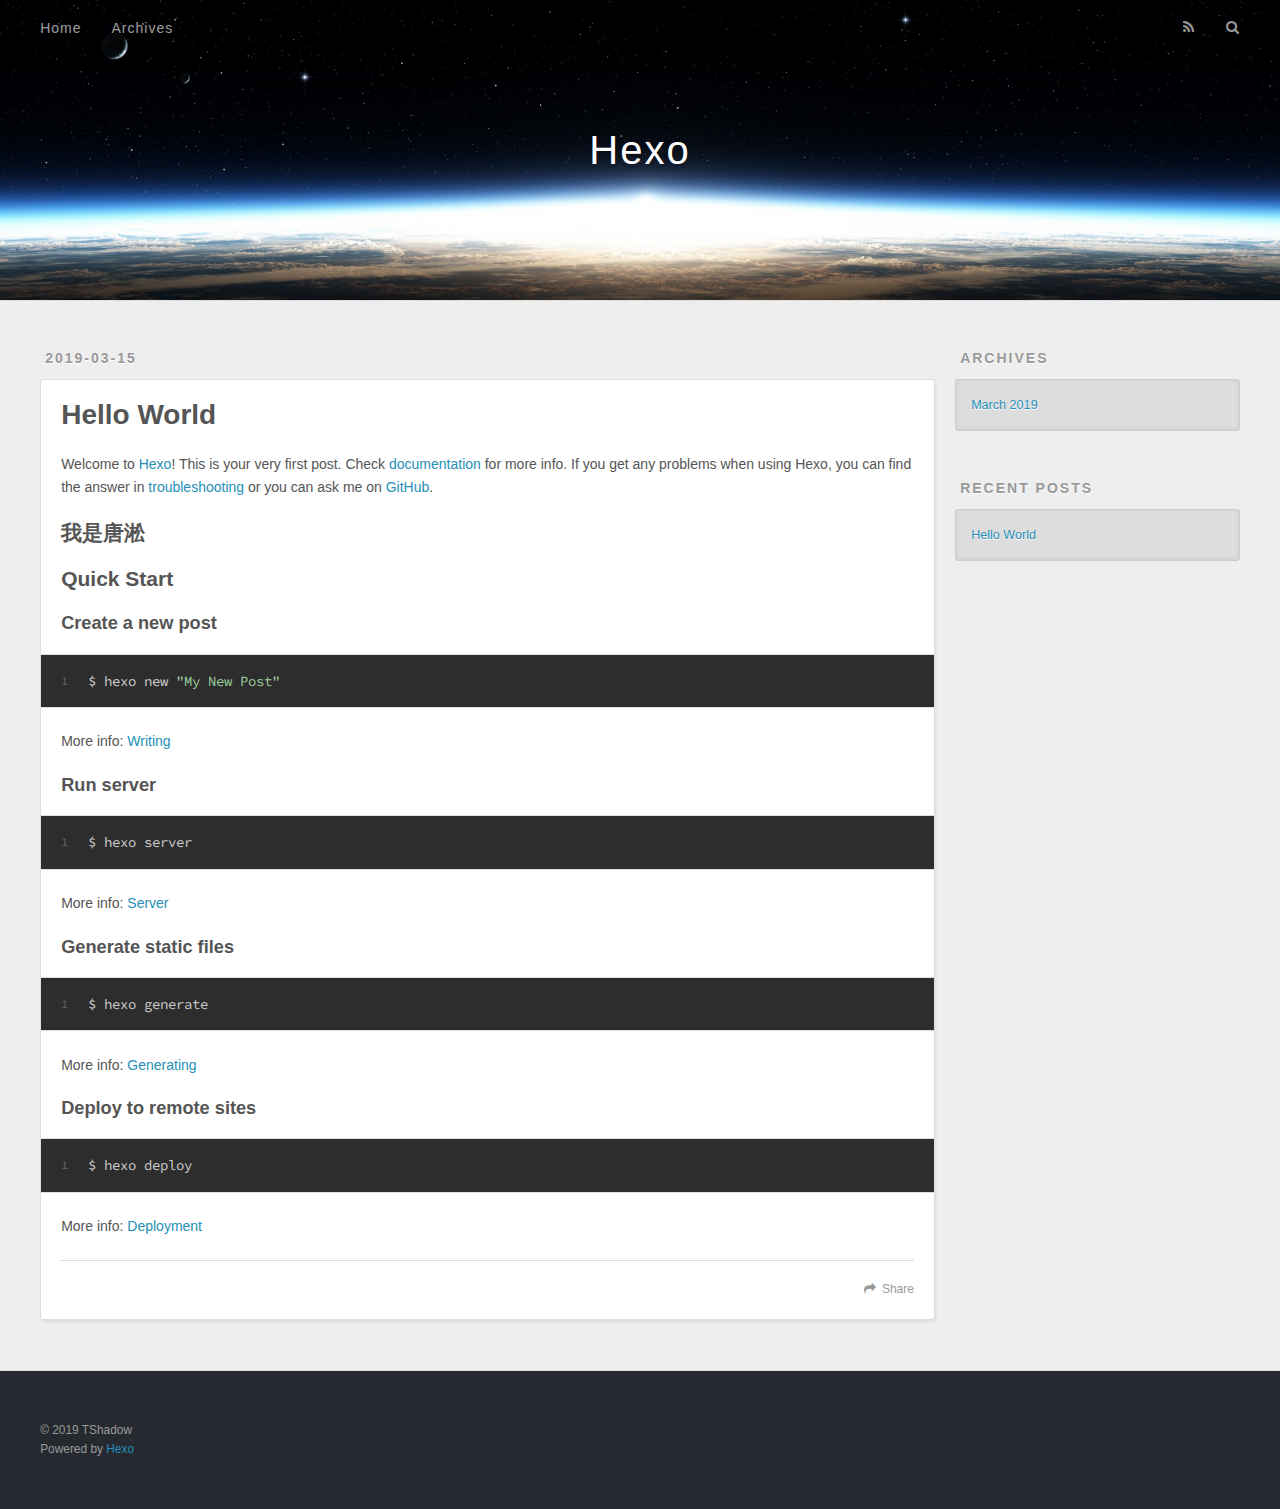
==== index.html @ ffe68342 "Site updated: 2019-03-18 09:12:41" ====
<!DOCTYPE html>
<html>
<head><meta name="generator" content="Hexo 3.8.0">
  <meta charset="utf-8">
  

  
  <title>Hexo</title>
  <meta name="viewport" content="width=device-width, initial-scale=1, maximum-scale=1">
  <meta property="og:type" content="website">
<meta property="og:title" content="Hexo">
<meta property="og:url" content="https://ShadowK666.github.io/index.html">
<meta property="og:site_name" content="Hexo">
<meta property="og:locale" content="default">
<meta name="twitter:card" content="summary">
<meta name="twitter:title" content="Hexo">
  
    <link rel="alternate" href="/atom.xml" title="Hexo" type="application/atom+xml">
  
  
    <link rel="icon" href="/favicon.png">
  
  
    <link href="//fonts.googleapis.com/css?family=Source+Code+Pro" rel="stylesheet" type="text/css">
  
  <link rel="stylesheet" href="/css/style.css">
</head>
</html>
<body>
  <div id="container">
    <div id="wrap">
      <header id="header">
  <div id="banner"></div>
  <div id="header-outer" class="outer">
    <div id="header-title" class="inner">
      <h1 id="logo-wrap">
        <a href="/" id="logo">Hexo</a>
      </h1>
      
    </div>
    <div id="header-inner" class="inner">
      <nav id="main-nav">
        <a id="main-nav-toggle" class="nav-icon"></a>
        
          <a class="main-nav-link" href="/">Home</a>
        
          <a class="main-nav-link" href="/archives">Archives</a>
        
      </nav>
      <nav id="sub-nav">
        
          <a id="nav-rss-link" class="nav-icon" href="/atom.xml" title="RSS Feed"></a>
        
        <a id="nav-search-btn" class="nav-icon" title="Search"></a>
      </nav>
      <div id="search-form-wrap">
        <form action="//google.com/search" method="get" accept-charset="UTF-8" class="search-form"><input type="search" name="q" class="search-form-input" placeholder="Search"><button type="submit" class="search-form-submit">&#xF002;</button><input type="hidden" name="sitesearch" value="https://ShadowK666.github.io"></form>
      </div>
    </div>
  </div>
</header>
      <div class="outer">
        <section id="main">
  
    <article id="post-hello-world" class="article article-type-post" itemscope itemprop="blogPost">
  <div class="article-meta">
    <a href="/2019/03/15/hello-world/" class="article-date">
  <time datetime="2019-03-15T10:58:43.982Z" itemprop="datePublished">2019-03-15</time>
</a>
    
  </div>
  <div class="article-inner">
    
    
      <header class="article-header">
        
  
    <h1 itemprop="name">
      <a class="article-title" href="/2019/03/15/hello-world/">Hello World</a>
    </h1>
  

      </header>
    
    <div class="article-entry" itemprop="articleBody">
      
        <p>Welcome to <a href="https://hexo.io/" target="_blank" rel="noopener">Hexo</a>! This is your very first post. Check <a href="https://hexo.io/docs/" target="_blank" rel="noopener">documentation</a> for more info. If you get any problems when using Hexo, you can find the answer in <a href="https://hexo.io/docs/troubleshooting.html" target="_blank" rel="noopener">troubleshooting</a> or you can ask me on <a href="https://github.com/hexojs/hexo/issues" target="_blank" rel="noopener">GitHub</a>.</p>
<h2 id="我是唐淞"><a href="#我是唐淞" class="headerlink" title="我是唐淞"></a>我是唐淞</h2><h2 id="Quick-Start"><a href="#Quick-Start" class="headerlink" title="Quick Start"></a>Quick Start</h2><h3 id="Create-a-new-post"><a href="#Create-a-new-post" class="headerlink" title="Create a new post"></a>Create a new post</h3><figure class="highlight bash"><table><tr><td class="gutter"><pre><span class="line">1</span><br></pre></td><td class="code"><pre><span class="line">$ hexo new <span class="string">"My New Post"</span></span><br></pre></td></tr></table></figure>
<p>More info: <a href="https://hexo.io/docs/writing.html" target="_blank" rel="noopener">Writing</a></p>
<h3 id="Run-server"><a href="#Run-server" class="headerlink" title="Run server"></a>Run server</h3><figure class="highlight bash"><table><tr><td class="gutter"><pre><span class="line">1</span><br></pre></td><td class="code"><pre><span class="line">$ hexo server</span><br></pre></td></tr></table></figure>
<p>More info: <a href="https://hexo.io/docs/server.html" target="_blank" rel="noopener">Server</a></p>
<h3 id="Generate-static-files"><a href="#Generate-static-files" class="headerlink" title="Generate static files"></a>Generate static files</h3><figure class="highlight bash"><table><tr><td class="gutter"><pre><span class="line">1</span><br></pre></td><td class="code"><pre><span class="line">$ hexo generate</span><br></pre></td></tr></table></figure>
<p>More info: <a href="https://hexo.io/docs/generating.html" target="_blank" rel="noopener">Generating</a></p>
<h3 id="Deploy-to-remote-sites"><a href="#Deploy-to-remote-sites" class="headerlink" title="Deploy to remote sites"></a>Deploy to remote sites</h3><figure class="highlight bash"><table><tr><td class="gutter"><pre><span class="line">1</span><br></pre></td><td class="code"><pre><span class="line">$ hexo deploy</span><br></pre></td></tr></table></figure>
<p>More info: <a href="https://hexo.io/docs/deployment.html" target="_blank" rel="noopener">Deployment</a></p>

      
    </div>
    <footer class="article-footer">
      <a data-url="https://ShadowK666.github.io/2019/03/15/hello-world/" data-id="cjtdnmigd0000bsuism9xru9f" class="article-share-link">Share</a>
      
      
    </footer>
  </div>
  
</article>


  


</section>
        
          <aside id="sidebar">
  
    

  
    

  
    
  
    
  <div class="widget-wrap">
    <h3 class="widget-title">Archives</h3>
    <div class="widget">
      <ul class="archive-list"><li class="archive-list-item"><a class="archive-list-link" href="/archives/2019/03/">March 2019</a></li></ul>
    </div>
  </div>


  
    
  <div class="widget-wrap">
    <h3 class="widget-title">Recent Posts</h3>
    <div class="widget">
      <ul>
        
          <li>
            <a href="/2019/03/15/hello-world/">Hello World</a>
          </li>
        
      </ul>
    </div>
  </div>

  
</aside>
        
      </div>
      <footer id="footer">
  
  <div class="outer">
    <div id="footer-info" class="inner">
      &copy; 2019 TShadow<br>
      Powered by <a href="http://hexo.io/" target="_blank">Hexo</a>
    </div>
  </div>
</footer>
    </div>
    <nav id="mobile-nav">
  
    <a href="/" class="mobile-nav-link">Home</a>
  
    <a href="/archives" class="mobile-nav-link">Archives</a>
  
</nav>
    

<script src="//ajax.googleapis.com/ajax/libs/jquery/2.0.3/jquery.min.js"></script>


  <link rel="stylesheet" href="/fancybox/jquery.fancybox.css">
  <script src="/fancybox/jquery.fancybox.pack.js"></script>


<script src="/js/script.js"></script>



  </div>
</body>
</html>
---- css/style.css ----
body {
  width: 100%;
}
body:before,
body:after {
  content: "";
  display: table;
}
body:after {
  clear: both;
}
html,
body,
div,
span,
applet,
object,
iframe,
h1,
h2,
h3,
h4,
h5,
h6,
p,
blockquote,
pre,
a,
abbr,
acronym,
address,
big,
cite,
code,
del,
dfn,
em,
img,
ins,
kbd,
q,
s,
samp,
small,
strike,
strong,
sub,
sup,
tt,
var,
dl,
dt,
dd,
ol,
ul,
li,
fieldset,
form,
label,
legend,
table,
caption,
tbody,
tfoot,
thead,
tr,
th,
td {
  margin: 0;
  padding: 0;
  border: 0;
  outline: 0;
  font-weight: inherit;
  font-style: inherit;
  font-family: inherit;
  font-size: 100%;
  vertical-align: baseline;
}
body {
  line-height: 1;
  color: #000;
  background: #fff;
}
ol,
ul {
  list-style: none;
}
table {
  border-collapse: separate;
  border-spacing: 0;
  vertical-align: middle;
}
caption,
th,
td {
  text-align: left;
  font-weight: normal;
  vertical-align: middle;
}
a img {
  border: none;
}
input,
button {
  margin: 0;
  padding: 0;
}
input::-moz-focus-inner,
button::-moz-focus-inner {
  border: 0;
  padding: 0;
}
@font-face {
  font-family: FontAwesome;
  font-style: normal;
  font-weight: normal;
  src: url("fonts/fontawesome-webfont.eot?v=#4.0.3");
  src: url("fonts/fontawesome-webfont.eot?#iefix&v=#4.0.3") format("embedded-opentype"), url("fonts/fontawesome-webfont.woff?v=#4.0.3") format("woff"), url("fonts/fontawesome-webfont.ttf?v=#4.0.3") format("truetype"), url("fonts/fontawesome-webfont.svg#fontawesomeregular?v=#4.0.3") format("svg");
}
html,
body,
#container {
  height: 100%;
}
body {
  background: #eee;
  font: 14px -apple-system, BlinkMacSystemFont, "Segoe UI", "Roboto", "Oxygen", "Ubuntu", "Cantarell", "Fira Sans", "Droid Sans", "Helvetica Neue", sans-serif;
  -webkit-text-size-adjust: 100%;
}
.outer {
  max-width: 1220px;
  margin: 0 auto;
  padding: 0 20px;
}
.outer:before,
.outer:after {
  content: "";
  display: table;
}
.outer:after {
  clear: both;
}
.inner {
  display: inline;
  float: left;
  width: 98.33333333333333%;
  margin: 0 0.833333333333333%;
}
.left,
.alignleft {
  float: left;
}
.right,
.alignright {
  float: right;
}
.clear {
  clear: both;
}
#container {
  position: relative;
}
.mobile-nav-on {
  overflow: hidden;
}
#wrap {
  height: 100%;
  width: 100%;
  position: absolute;
  top: 0;
  left: 0;
  -webkit-transition: 0.2s ease-out;
  -moz-transition: 0.2s ease-out;
  -ms-transition: 0.2s ease-out;
  transition: 0.2s ease-out;
  z-index: 1;
  background: #eee;
}
.mobile-nav-on #wrap {
  left: 280px;
}
@media screen and (min-width: 768px) {
  #main {
    display: inline;
    float: left;
    width: 73.33333333333333%;
    margin: 0 0.833333333333333%;
  }
}
.article-date,
.article-category-link,
.archive-year,
.widget-title {
  text-decoration: none;
  text-transform: uppercase;
  letter-spacing: 2px;
  color: #999;
  margin-bottom: 1em;
  margin-left: 5px;
  line-height: 1em;
  text-shadow: 0 1px #fff;
  font-weight: bold;
}
.article-inner,
.archive-article-inner {
  background: #fff;
  -webkit-box-shadow: 1px 2px 3px #ddd;
  box-shadow: 1px 2px 3px #ddd;
  border: 1px solid #ddd;
  border-radius: 3px;
}
.article-entry h1,
.widget h1 {
  font-size: 2em;
}
.article-entry h2,
.widget h2 {
  font-size: 1.5em;
}
.article-entry h3,
.widget h3 {
  font-size: 1.3em;
}
.article-entry h4,
.widget h4 {
  font-size: 1.2em;
}
.article-entry h5,
.widget h5 {
  font-size: 1em;
}
.article-entry h6,
.widget h6 {
  font-size: 1em;
  color: #999;
}
.article-entry hr,
.widget hr {
  border: 1px dashed #ddd;
}
.article-entry strong,
.widget strong {
  font-weight: bold;
}
.article-entry em,
.widget em,
.article-entry cite,
.widget cite {
  font-style: italic;
}
.article-entry sup,
.widget sup,
.article-entry sub,
.widget sub {
  font-size: 0.75em;
  line-height: 0;
  position: relative;
  vertical-align: baseline;
}
.article-entry sup,
.widget sup {
  top: -0.5em;
}
.article-entry sub,
.widget sub {
  bottom: -0.2em;
}
.article-entry small,
.widget small {
  font-size: 0.85em;
}
.article-entry acronym,
.widget acronym,
.article-entry abbr,
.widget abbr {
  border-bottom: 1px dotted;
}
.article-entry ul,
.widget ul,
.article-entry ol,
.widget ol,
.article-entry dl,
.widget dl {
  margin: 0 20px;
  line-height: 1.6em;
}
.article-entry ul ul,
.widget ul ul,
.article-entry ol ul,
.widget ol ul,
.article-entry ul ol,
.widget ul ol,
.article-entry ol ol,
.widget ol ol {
  margin-top: 0;
  margin-bottom: 0;
}
.article-entry ul,
.widget ul {
  list-style: disc;
}
.article-entry ol,
.widget ol {
  list-style: decimal;
}
.article-entry dt,
.widget dt {
  font-weight: bold;
}
#header {
  height: 300px;
  position: relative;
  border-bottom: 1px solid #ddd;
}
#header:before,
#header:after {
  content: "";
  position: absolute;
  left: 0;
  right: 0;
  height: 40px;
}
#header:before {
  top: 0;
  background: -webkit-linear-gradient(rgba(0,0,0,0.2), transparent);
  background: -moz-linear-gradient(rgba(0,0,0,0.2), transparent);
  background: -ms-linear-gradient(rgba(0,0,0,0.2), transparent);
  background: linear-gradient(rgba(0,0,0,0.2), transparent);
}
#header:after {
  bottom: 0;
  background: -webkit-linear-gradient(transparent, rgba(0,0,0,0.2));
  background: -moz-linear-gradient(transparent, rgba(0,0,0,0.2));
  background: -ms-linear-gradient(transparent, rgba(0,0,0,0.2));
  background: linear-gradient(transparent, rgba(0,0,0,0.2));
}
#header-outer {
  height: 100%;
  position: relative;
}
#header-inner {
  position: relative;
  overflow: hidden;
}
#banner {
  position: absolute;
  top: 0;
  left: 0;
  width: 100%;
  height: 100%;
  background: url("images/banner.jpg") center #000;
  -webkit-background-size: cover;
  -moz-background-size: cover;
  background-size: cover;
  z-index: -1;
}
#header-title {
  text-align: center;
  height: 40px;
  position: absolute;
  top: 50%;
  left: 0;
  margin-top: -20px;
}
#logo,
#subtitle {
  text-decoration: none;
  color: #fff;
  font-weight: 300;
  text-shadow: 0 1px 4px rgba(0,0,0,0.3);
}
#logo {
  font-size: 40px;
  line-height: 40px;
  letter-spacing: 2px;
}
#subtitle {
  font-size: 16px;
  line-height: 16px;
  letter-spacing: 1px;
}
#subtitle-wrap {
  margin-top: 16px;
}
#main-nav {
  float: left;
  margin-left: -15px;
}
.nav-icon,
.main-nav-link {
  float: left;
  color: #fff;
  opacity: 0.6;
  text-decoration: none;
  text-shadow: 0 1px rgba(0,0,0,0.2);
  -webkit-transition: opacity 0.2s;
  -moz-transition: opacity 0.2s;
  -ms-transition: opacity 0.2s;
  transition: opacity 0.2s;
  display: block;
  padding: 20px 15px;
}
.nav-icon:hover,
.main-nav-link:hover {
  opacity: 1;
}
.nav-icon {
  font-family: FontAwesome;
  text-align: center;
  font-size: 14px;
  width: 14px;
  height: 14px;
  padding: 20px 15px;
  position: relative;
  cursor: pointer;
}
.main-nav-link {
  font-weight: 300;
  letter-spacing: 1px;
}
@media screen and (max-width: 479px) {
  .main-nav-link {
    display: none;
  }
}
#main-nav-toggle {
  display: none;
}
#main-nav-toggle:before {
  content: "\f0c9";
}
@media screen and (max-width: 479px) {
  #main-nav-toggle {
    display: block;
  }
}
#sub-nav {
  float: right;
  margin-right: -15px;
}
#nav-rss-link:before {
  content: "\f09e";
}
#nav-search-btn:before {
  content: "\f002";
}
#search-form-wrap {
  position: absolute;
  top: 15px;
  width: 150px;
  height: 30px;
  right: -150px;
  opacity: 0;
  -webkit-transition: 0.2s ease-out;
  -moz-transition: 0.2s ease-out;
  -ms-transition: 0.2s ease-out;
  transition: 0.2s ease-out;
}
#search-form-wrap.on {
  opacity: 1;
  right: 0;
}
@media screen and (max-width: 479px) {
  #search-form-wrap {
    width: 100%;
    right: -100%;
  }
}
.search-form {
  position: absolute;
  top: 0;
  left: 0;
  right: 0;
  background: #fff;
  padding: 5px 15px;
  border-radius: 15px;
  -webkit-box-shadow: 0 0 10px rgba(0,0,0,0.3);
  box-shadow: 0 0 10px rgba(0,0,0,0.3);
}
.search-form-input {
  border: none;
  background: none;
  color: #555;
  width: 100%;
  font: 13px -apple-system, BlinkMacSystemFont, "Segoe UI", "Roboto", "Oxygen", "Ubuntu", "Cantarell", "Fira Sans", "Droid Sans", "Helvetica Neue", sans-serif;
  outline: none;
}
.search-form-input::-webkit-search-results-decoration,
.search-form-input::-webkit-search-cancel-button {
  -webkit-appearance: none;
}
.search-form-submit {
  position: absolute;
  top: 50%;
  right: 10px;
  margin-top: -7px;
  font: 13px FontAwesome;
  border: none;
  background: none;
  color: #bbb;
  cursor: pointer;
}
.search-form-submit:hover,
.search-form-submit:focus {
  color: #777;
}
.article {
  margin: 50px 0;
}
.article-inner {
  overflow: hidden;
}
.article-meta:before,
.article-meta:after {
  content: "";
  display: table;
}
.article-meta:after {
  clear: both;
}
.article-date {
  float: left;
}
.article-category {
  float: left;
  line-height: 1em;
  color: #ccc;
  text-shadow: 0 1px #fff;
  margin-left: 8px;
}
.article-category:before {
  content: "\2022";
}
.article-category-link {
  margin: 0 12px 1em;
}
.article-header {
  padding: 20px 20px 0;
}
.article-title {
  text-decoration: none;
  font-size: 2em;
  font-weight: bold;
  color: #555;
  line-height: 1.1em;
  -webkit-transition: color 0.2s;
  -moz-transition: color 0.2s;
  -ms-transition: color 0.2s;
  transition: color 0.2s;
}
a.article-title:hover {
  color: #258fb8;
}
.article-entry {
  color: #555;
  padding: 0 20px;
}
.article-entry:before,
.article-entry:after {
  content: "";
  display: table;
}
.article-entry:after {
  clear: both;
}
.article-entry p,
.article-entry table {
  line-height: 1.6em;
  margin: 1.6em 0;
}
.article-entry h1,
.article-entry h2,
.article-entry h3,
.article-entry h4,
.article-entry h5,
.article-entry h6 {
  font-weight: bold;
}
.article-entry h1,
.article-entry h2,
.article-entry h3,
.article-entry h4,
.article-entry h5,
.article-entry h6 {
  line-height: 1.1em;
  margin: 1.1em 0;
}
.article-entry a {
  color: #258fb8;
  text-decoration: none;
}
.article-entry a:hover {
  text-decoration: underline;
}
.article-entry ul,
.article-entry ol,
.article-entry dl {
  margin-top: 1.6em;
  margin-bottom: 1.6em;
}
.article-entry img,
.article-entry video {
  max-width: 100%;
  height: auto;
  display: block;
  margin: auto;
}
.article-entry iframe {
  border: none;
}
.article-entry table {
  width: 100%;
  border-collapse: collapse;
  border-spacing: 0;
}
.article-entry th {
  font-weight: bold;
  border-bottom: 3px solid #ddd;
  padding-bottom: 0.5em;
}
.article-entry td {
  border-bottom: 1px solid #ddd;
  padding: 10px 0;
}
.article-entry blockquote {
  font-family: Georgia, "Times New Roman", serif;
  font-size: 1.4em;
  margin: 1.6em 20px;
  text-align: center;
}
.article-entry blockquote footer {
  font-size: 14px;
  margin: 1.6em 0;
  font-family: -apple-system, BlinkMacSystemFont, "Segoe UI", "Roboto", "Oxygen", "Ubuntu", "Cantarell", "Fira Sans", "Droid Sans", "Helvetica Neue", sans-serif;
}
.article-entry blockquote footer cite:before {
  content: "—";
  padding: 0 0.5em;
}
.article-entry .pullquote {
  text-align: left;
  width: 45%;
  margin: 0;
}
.article-entry .pullquote.left {
  margin-left: 0.5em;
  margin-right: 1em;
}
.article-entry .pullquote.right {
  margin-right: 0.5em;
  margin-left: 1em;
}
.article-entry .caption {
  color: #999;
  display: block;
  font-size: 0.9em;
  margin-top: 0.5em;
  position: relative;
  text-align: center;
}
.article-entry .video-container {
  position: relative;
  padding-top: 56.25%;
  height: 0;
  overflow: hidden;
}
.article-entry .video-container iframe,
.article-entry .video-container object,
.article-entry .video-container embed {
  position: absolute;
  top: 0;
  left: 0;
  width: 100%;
  height: 100%;
  margin-top: 0;
}
.article-more-link a {
  display: inline-block;
  line-height: 1em;
  padding: 6px 15px;
  border-radius: 15px;
  background: #eee;
  color: #999;
  text-shadow: 0 1px #fff;
  text-decoration: none;
}
.article-more-link a:hover {
  background: #258fb8;
  color: #fff;
  text-decoration: none;
  text-shadow: 0 1px #1e7293;
}
.article-footer {
  font-size: 0.85em;
  line-height: 1.6em;
  border-top: 1px solid #ddd;
  padding-top: 1.6em;
  margin: 0 20px 20px;
}
.article-footer:before,
.article-footer:after {
  content: "";
  display: table;
}
.article-footer:after {
  clear: both;
}
.article-footer a {
  color: #999;
  text-decoration: none;
}
.article-footer a:hover {
  color: #555;
}
.article-tag-list-item {
  float: left;
  margin-right: 10px;
}
.article-tag-list-link:before {
  content: "#";
}
.article-comment-link {
  float: right;
}
.article-comment-link:before {
  content: "\f075";
  font-family: FontAwesome;
  padding-right: 8px;
}
.article-share-link {
  cursor: pointer;
  float: right;
  margin-left: 20px;
}
.article-share-link:before {
  content: "\f064";
  font-family: FontAwesome;
  padding-right: 6px;
}
#article-nav {
  position: relative;
}
#article-nav:before,
#article-nav:after {
  content: "";
  display: table;
}
#article-nav:after {
  clear: both;
}
@media screen and (min-width: 768px) {
  #article-nav {
    margin: 50px 0;
  }
  #article-nav:before {
    width: 8px;
    height: 8px;
    position: absolute;
    top: 50%;
    left: 50%;
    margin-top: -4px;
    margin-left: -4px;
    content: "";
    border-radius: 50%;
    background: #ddd;
    -webkit-box-shadow: 0 1px 2px #fff;
    box-shadow: 0 1px 2px #fff;
  }
}
.article-nav-link-wrap {
  text-decoration: none;
  text-shadow: 0 1px #fff;
  color: #999;
  -webkit-box-sizing: border-box;
  -moz-box-sizing: border-box;
  box-sizing: border-box;
  margin-top: 50px;
  text-align: center;
  display: block;
}
.article-nav-link-wrap:hover {
  color: #555;
}
@media screen and (min-width: 768px) {
  .article-nav-link-wrap {
    width: 50%;
    margin-top: 0;
  }
}
@media screen and (min-width: 768px) {
  #article-nav-newer {
    float: left;
    text-align: right;
    padding-right: 20px;
  }
}
@media screen and (min-width: 768px) {
  #article-nav-older {
    float: right;
    text-align: left;
    padding-left: 20px;
  }
}
.article-nav-caption {
  text-transform: uppercase;
  letter-spacing: 2px;
  color: #ddd;
  line-height: 1em;
  font-weight: bold;
}
#article-nav-newer .article-nav-caption {
  margin-right: -2px;
}
.article-nav-title {
  font-size: 0.85em;
  line-height: 1.6em;
  margin-top: 0.5em;
}
.article-share-box {
  position: absolute;
  display: none;
  background: #fff;
  -webkit-box-shadow: 1px 2px 10px rgba(0,0,0,0.2);
  box-shadow: 1px 2px 10px rgba(0,0,0,0.2);
  border-radius: 3px;
  margin-left: -145px;
  overflow: hidden;
  z-index: 1;
}
.article-share-box.on {
  display: block;
}
.article-share-input {
  width: 100%;
  background: none;
  -webkit-box-sizing: border-box;
  -moz-box-sizing: border-box;
  box-sizing: border-box;
  font: 14px -apple-system, BlinkMacSystemFont, "Segoe UI", "Roboto", "Oxygen", "Ubuntu", "Cantarell", "Fira Sans", "Droid Sans", "Helvetica Neue", sans-serif;
  padding: 0 15px;
  color: #555;
  outline: none;
  border: 1px solid #ddd;
  border-radius: 3px 3px 0 0;
  height: 36px;
  line-height: 36px;
}
.article-share-links {
  background: #eee;
}
.article-share-links:before,
.article-share-links:after {
  content: "";
  display: table;
}
.article-share-links:after {
  clear: both;
}
.article-share-twitter,
.article-share-facebook,
.article-share-pinterest,
.article-share-google {
  width: 50px;
  height: 36px;
  display: block;
  float: left;
  position: relative;
  color: #999;
  text-shadow: 0 1px #fff;
}
.article-share-twitter:before,
.article-share-facebook:before,
.article-share-pinterest:before,
.article-share-google:before {
  font-size: 20px;
  font-family: FontAwesome;
  width: 20px;
  height: 20px;
  position: absolute;
  top: 50%;
  left: 50%;
  margin-top: -10px;
  margin-left: -10px;
  text-align: center;
}
.article-share-twitter:hover,
.article-share-facebook:hover,
.article-share-pinterest:hover,
.article-share-google:hover {
  color: #fff;
}
.article-share-twitter:before {
  content: "\f099";
}
.article-share-twitter:hover {
  background: #00aced;
  text-shadow: 0 1px #008abe;
}
.article-share-facebook:before {
  content: "\f09a";
}
.article-share-facebook:hover {
  background: #3b5998;
  text-shadow: 0 1px #2f477a;
}
.article-share-pinterest:before {
  content: "\f0d2";
}
.article-share-pinterest:hover {
  background: #cb2027;
  text-shadow: 0 1px #a21a1f;
}
.article-share-google:before {
  content: "\f0d5";
}
.article-share-google:hover {
  background: #dd4b39;
  text-shadow: 0 1px #be3221;
}
.article-gallery {
  background: #000;
  position: relative;
}
.article-gallery-photos {
  position: relative;
  overflow: hidden;
}
.article-gallery-img {
  display: none;
  max-width: 100%;
}
.article-gallery-img:first-child {
  display: block;
}
.article-gallery-img.loaded {
  position: absolute;
  display: block;
}
.article-gallery-img img {
  display: block;
  max-width: 100%;
  margin: 0 auto;
}
#comments {
  background: #fff;
  -webkit-box-shadow: 1px 2px 3px #ddd;
  box-shadow: 1px 2px 3px #ddd;
  padding: 20px;
  border: 1px solid #ddd;
  border-radius: 3px;
  margin: 50px 0;
}
#comments a {
  color: #258fb8;
}
.archives-wrap {
  margin: 50px 0;
}
.archives:before,
.archives:after {
  content: "";
  display: table;
}
.archives:after {
  clear: both;
}
.archive-year-wrap {
  margin-bottom: 1em;
}
.archives {
  -webkit-column-gap: 10px;
  -moz-column-gap: 10px;
  column-gap: 10px;
}
@media screen and (min-width: 480px) and (max-width: 767px) {
  .archives {
    -webkit-column-count: 2;
    -moz-column-count: 2;
    column-count: 2;
  }
}
@media screen and (min-width: 768px) {
  .archives {
    -webkit-column-count: 3;
    -moz-column-count: 3;
    column-count: 3;
  }
}
.archive-article {
  -webkit-column-break-inside: avoid;
  page-break-inside: avoid;
  overflow: hidden;
  break-inside: avoid-column;
}
.archive-article-inner {
  padding: 10px;
  margin-bottom: 15px;
}
.archive-article-title {
  text-decoration: none;
  font-weight: bold;
  color: #555;
  -webkit-transition: color 0.2s;
  -moz-transition: color 0.2s;
  -ms-transition: color 0.2s;
  transition: color 0.2s;
  line-height: 1.6em;
}
.archive-article-title:hover {
  color: #258fb8;
}
.archive-article-footer {
  margin-top: 1em;
}
.archive-article-date {
  color: #999;
  text-decoration: none;
  font-size: 0.85em;
  line-height: 1em;
  margin-bottom: 0.5em;
  display: block;
}
#page-nav {
  margin: 50px auto;
  background: #fff;
  -webkit-box-shadow: 1px 2px 3px #ddd;
  box-shadow: 1px 2px 3px #ddd;
  border: 1px solid #ddd;
  border-radius: 3px;
  text-align: center;
  color: #999;
  overflow: hidden;
}
#page-nav:before,
#page-nav:after {
  content: "";
  display: table;
}
#page-nav:after {
  clear: both;
}
#page-nav a,
#page-nav span {
  padding: 10px 20px;
  line-height: 1;
  height: 2ex;
}
#page-nav a {
  color: #999;
  text-decoration: none;
}
#page-nav a:hover {
  background: #999;
  color: #fff;
}
#page-nav .prev {
  float: left;
}
#page-nav .next {
  float: right;
}
#page-nav .page-number {
  display: inline-block;
}
@media screen and (max-width: 479px) {
  #page-nav .page-number {
    display: none;
  }
}
#page-nav .current {
  color: #555;
  font-weight: bold;
}
#page-nav .space {
  color: #ddd;
}
#footer {
  background: #262a30;
  padding: 50px 0;
  border-top: 1px solid #ddd;
  color: #999;
}
#footer a {
  color: #258fb8;
  text-decoration: none;
}
#footer a:hover {
  text-decoration: underline;
}
#footer-info {
  line-height: 1.6em;
  font-size: 0.85em;
}
.article-entry pre,
.article-entry .highlight {
  background: #2d2d2d;
  margin: 0 -20px;
  padding: 15px 20px;
  border-style: solid;
  border-color: #ddd;
  border-width: 1px 0;
  overflow: auto;
  color: #ccc;
  line-height: 22.400000000000002px;
}
.article-entry .highlight .gutter pre,
.article-entry .gist .gist-file .gist-data .line-numbers {
  color: #666;
  font-size: 0.85em;
}
.article-entry pre,
.article-entry code {
  font-family: "Source Code Pro", Consolas, Monaco, Menlo, Consolas, monospace;
}
.article-entry code {
  background: #eee;
  text-shadow: 0 1px #fff;
  padding: 0 0.3em;
}
.article-entry pre code {
  background: none;
  text-shadow: none;
  padding: 0;
}
.article-entry .highlight pre {
  border: none;
  margin: 0;
  padding: 0;
}
.article-entry .highlight table {
  margin: 0;
  width: auto;
}
.article-entry .highlight td {
  border: none;
  padding: 0;
}
.article-entry .highlight figcaption {
  font-size: 0.85em;
  color: #999;
  line-height: 1em;
  margin-bottom: 1em;
}
.article-entry .highlight figcaption:before,
.article-entry .highlight figcaption:after {
  content: "";
  display: table;
}
.article-entry .highlight figcaption:after {
  clear: both;
}
.article-entry .highlight figcaption a {
  float: right;
}
.article-entry .highlight .gutter pre {
  text-align: right;
  padding-right: 20px;
}
.article-entry .highlight .line {
  height: 22.400000000000002px;
}
.article-entry .highlight .line.marked {
  background: #515151;
}
.article-entry .gist {
  margin: 0 -20px;
  border-style: solid;
  border-color: #ddd;
  border-width: 1px 0;
  background: #2d2d2d;
  padding: 15px 20px 15px 0;
}
.article-entry .gist .gist-file {
  border: none;
  font-family: "Source Code Pro", Consolas, Monaco, Menlo, Consolas, monospace;
  margin: 0;
}
.article-entry .gist .gist-file .gist-data {
  background: none;
  border: none;
}
.article-entry .gist .gist-file .gist-data .line-numbers {
  background: none;
  border: none;
  padding: 0 20px 0 0;
}
.article-entry .gist .gist-file .gist-data .line-data {
  padding: 0 !important;
}
.article-entry .gist .gist-file .highlight {
  margin: 0;
  padding: 0;
  border: none;
}
.article-entry .gist .gist-file .gist-meta {
  background: #2d2d2d;
  color: #999;
  font: 0.85em -apple-system, BlinkMacSystemFont, "Segoe UI", "Roboto", "Oxygen", "Ubuntu", "Cantarell", "Fira Sans", "Droid Sans", "Helvetica Neue", sans-serif;
  text-shadow: 0 0;
  padding: 0;
  margin-top: 1em;
  margin-left: 20px;
}
.article-entry .gist .gist-file .gist-meta a {
  color: #258fb8;
  font-weight: normal;
}
.article-entry .gist .gist-file .gist-meta a:hover {
  text-decoration: underline;
}
pre .comment,
pre .title {
  color: #999;
}
pre .variable,
pre .attribute,
pre .tag,
pre .regexp,
pre .ruby .constant,
pre .xml .tag .title,
pre .xml .pi,
pre .xml .doctype,
pre .html .doctype,
pre .css .id,
pre .css .class,
pre .css .pseudo {
  color: #f2777a;
}
pre .number,
pre .preprocessor,
pre .built_in,
pre .literal,
pre .params,
pre .constant {
  color: #f99157;
}
pre .class,
pre .ruby .class .title,
pre .css .rules .attribute {
  color: #9c9;
}
pre .string,
pre .value,
pre .inheritance,
pre .header,
pre .ruby .symbol,
pre .xml .cdata {
  color: #9c9;
}
pre .css .hexcolor {
  color: #6cc;
}
pre .function,
pre .python .decorator,
pre .python .title,
pre .ruby .function .title,
pre .ruby .title .keyword,
pre .perl .sub,
pre .javascript .title,
pre .coffeescript .title {
  color: #69c;
}
pre .keyword,
pre .javascript .function {
  color: #c9c;
}
@media screen and (max-width: 479px) {
  #mobile-nav {
    position: absolute;
    top: 0;
    left: 0;
    width: 280px;
    height: 100%;
    background: #191919;
    border-right: 1px solid #fff;
  }
}
@media screen and (max-width: 479px) {
  .mobile-nav-link {
    display: block;
    color: #999;
    text-decoration: none;
    padding: 15px 20px;
    font-weight: bold;
  }
  .mobile-nav-link:hover {
    color: #fff;
  }
}
@media screen and (min-width: 768px) {
  #sidebar {
    display: inline;
    float: left;
    width: 23.333333333333332%;
    margin: 0 0.833333333333333%;
  }
}
.widget-wrap {
  margin: 50px 0;
}
.widget {
  color: #777;
  text-shadow: 0 1px #fff;
  background: #ddd;
  -webkit-box-shadow: 0 -1px 4px #ccc inset;
  box-shadow: 0 -1px 4px #ccc inset;
  border: 1px solid #ccc;
  padding: 15px;
  border-radius: 3px;
}
.widget a {
  color: #258fb8;
  text-decoration: none;
}
.widget a:hover {
  text-decoration: underline;
}
.widget ul ul,
.widget ol ul,
.widget dl ul,
.widget ul ol,
.widget ol ol,
.widget dl ol,
.widget ul dl,
.widget ol dl,
.widget dl dl {
  margin-left: 15px;
  list-style: disc;
}
.widget {
  line-height: 1.6em;
  word-wrap: break-word;
  font-size: 0.9em;
}
.widget ul,
.widget ol {
  list-style: none;
  margin: 0;
}
.widget ul ul,
.widget ol ul,
.widget ul ol,
.widget ol ol {
  margin: 0 20px;
}
.widget ul ul,
.widget ol ul {
  list-style: disc;
}
.widget ul ol,
.widget ol ol {
  list-style: decimal;
}
.category-list-count,
.tag-list-count,
.archive-list-count {
  padding-left: 5px;
  color: #999;
  font-size: 0.85em;
}
.category-list-count:before,
.tag-list-count:before,
.archive-list-count:before {
  content: "(";
}
.category-list-count:after,
.tag-list-count:after,
.archive-list-count:after {
  content: ")";
}
.tagcloud a {
  margin-right: 5px;
  display: inline-block;
}
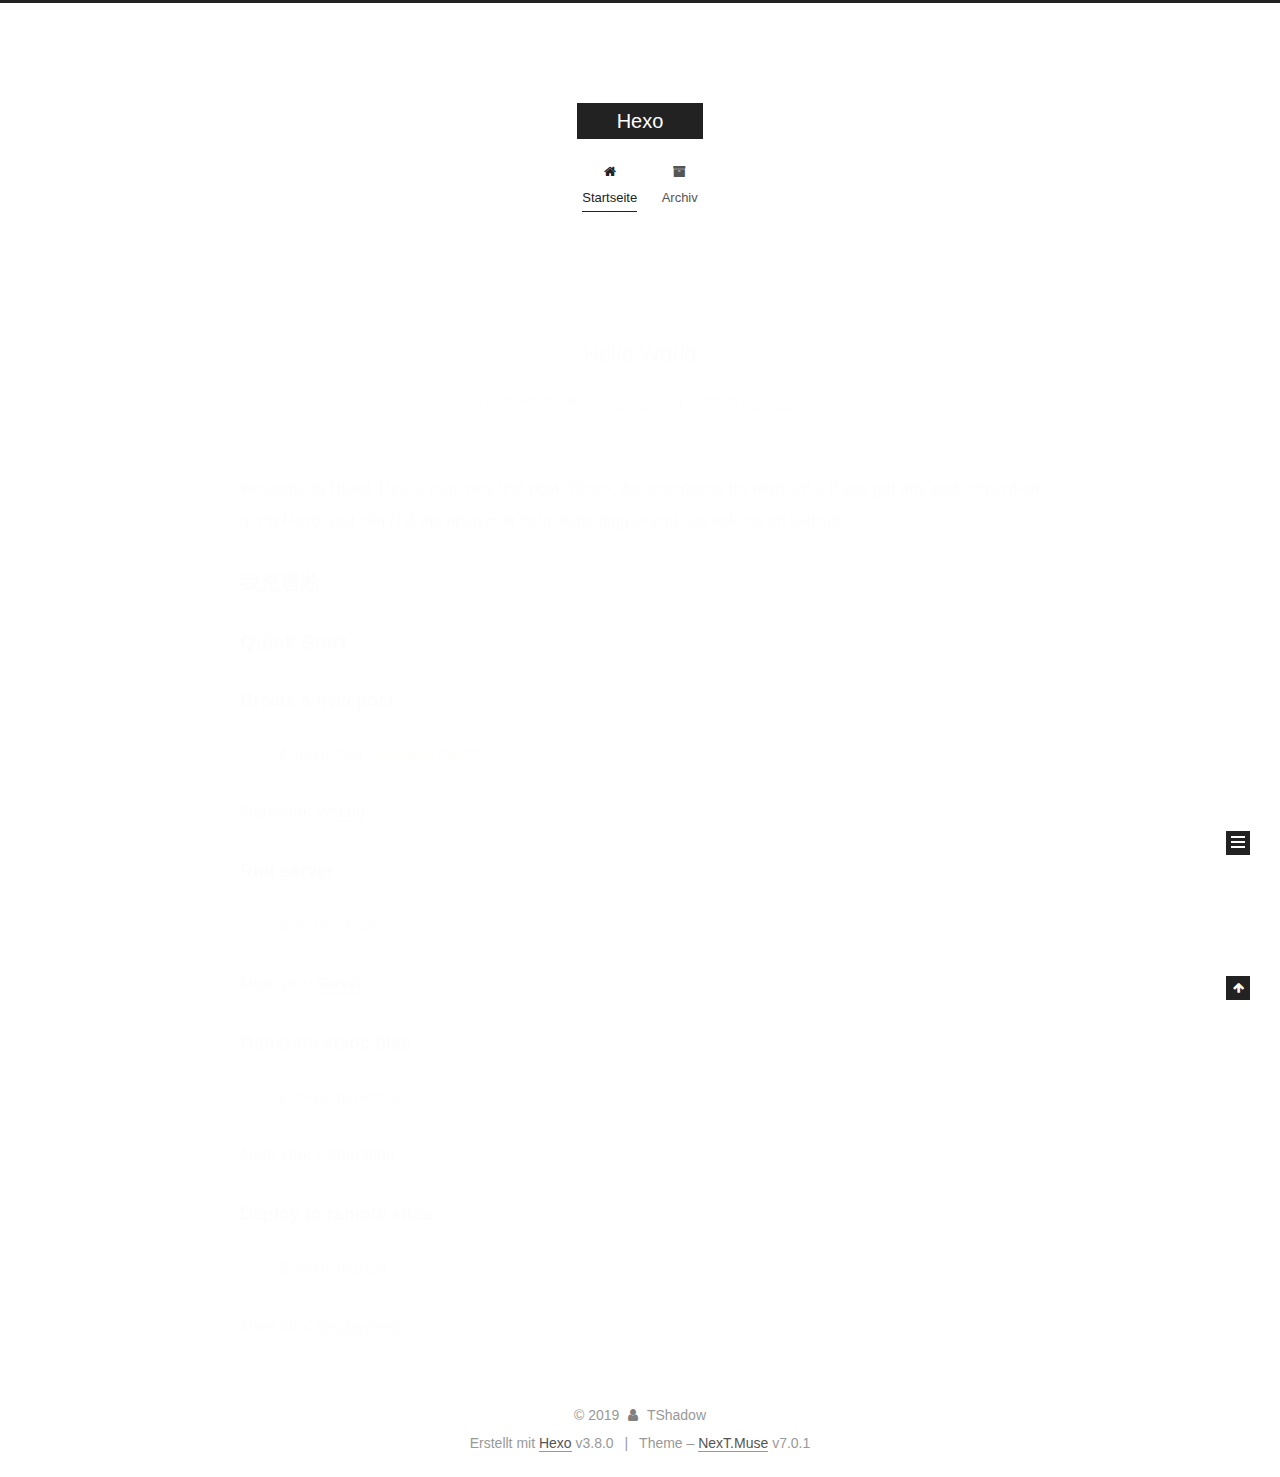
==== commit 7086e491: "Site updated: 2019-03-18 13:40:22" ====
--- a/index.html
+++ b/index.html
@@ -1,12 +1,101 @@
 <!DOCTYPE html>
-<html>
+
+
+
+
+
+
+
+
+
+
+
+
+  
+
+
+<html class="theme-next muse use-motion" lang>
 <head><meta name="generator" content="Hexo 3.8.0">
-  <meta charset="utf-8">
-  
-
-  
-  <title>Hexo</title>
-  <meta name="viewport" content="width=device-width, initial-scale=1, maximum-scale=1">
+  <meta charset="UTF-8">
+<meta http-equiv="X-UA-Compatible" content="IE=edge">
+<meta name="viewport" content="width=device-width, initial-scale=1, maximum-scale=2">
+<meta name="theme-color" content="#222">
+
+
+
+
+
+
+
+
+
+
+
+
+
+
+
+
+
+
+
+
+
+
+
+
+
+
+<link rel="stylesheet" href="/lib/font-awesome/css/font-awesome.min.css?v=4.6.2">
+
+<link rel="stylesheet" href="/css/main.css?v=7.0.1">
+
+
+  <link rel="apple-touch-icon" sizes="180x180" href="/images/apple-touch-icon-next.png?v=7.0.1">
+
+
+  <link rel="icon" type="image/png" sizes="32x32" href="/images/favicon-32x32-next.png?v=7.0.1">
+
+
+  <link rel="icon" type="image/png" sizes="16x16" href="/images/favicon-16x16-next.png?v=7.0.1">
+
+
+  <link rel="mask-icon" href="/images/logo.svg?v=7.0.1" color="#222">
+
+
+
+
+
+
+
+<script id="hexo.configurations">
+  var NexT = window.NexT || {};
+  var CONFIG = {
+    root: '/',
+    scheme: 'Muse',
+    version: '7.0.1',
+    sidebar: {"position":"left","display":"post","offset":12,"b2t":false,"scrollpercent":false,"onmobile":false,"dimmer":false},
+    fancybox: false,
+    fastclick: false,
+    lazyload: false,
+    tabs: true,
+    motion: {"enable":true,"async":false,"transition":{"post_block":"fadeIn","post_header":"slideDownIn","post_body":"slideDownIn","coll_header":"slideLeftIn","sidebar":"slideUpIn"}},
+    algolia: {
+      applicationID: '',
+      apiKey: '',
+      indexName: '',
+      hits: {"per_page":10},
+      labels: {"input_placeholder":"Search for Posts","hits_empty":"We didn't find any results for the search: ${query}","hits_stats":"${hits} results found in ${time} ms"}
+    }
+  };
+</script>
+
+
+  
+
+
+
+
   <meta property="og:type" content="website">
 <meta property="og:title" content="Hexo">
 <meta property="og:url" content="https://ShadowK666.github.io/index.html">
@@ -14,77 +103,287 @@
 <meta property="og:locale" content="default">
 <meta name="twitter:card" content="summary">
 <meta name="twitter:title" content="Hexo">
-  
-    <link rel="alternate" href="/atom.xml" title="Hexo" type="application/atom+xml">
-  
-  
-    <link rel="icon" href="/favicon.png">
-  
-  
-    <link href="//fonts.googleapis.com/css?family=Source+Code+Pro" rel="stylesheet" type="text/css">
-  
-  <link rel="stylesheet" href="/css/style.css">
+
+
+
+
+
+
+  <link rel="canonical" href="https://ShadowK666.github.io/">
+
+
+
+<script id="page.configurations">
+  CONFIG.page = {
+    sidebar: "",
+  };
+</script>
+
+  <title>Hexo</title>
+  
+
+
+
+
+
+
+
+
+
+
+
+
+  <noscript>
+  <style>
+  .use-motion .motion-element,
+  .use-motion .brand,
+  .use-motion .menu-item,
+  .sidebar-inner,
+  .use-motion .post-block,
+  .use-motion .pagination,
+  .use-motion .comments,
+  .use-motion .post-header,
+  .use-motion .post-body,
+  .use-motion .collection-title { opacity: initial; }
+
+  .use-motion .logo,
+  .use-motion .site-title,
+  .use-motion .site-subtitle {
+    opacity: initial;
+    top: initial;
+  }
+
+  .use-motion .logo-line-before i { left: initial; }
+  .use-motion .logo-line-after i { right: initial; }
+  </style>
+</noscript>
+
 </head>
-</html>
-<body>
-  <div id="container">
-    <div id="wrap">
-      <header id="header">
-  <div id="banner"></div>
-  <div id="header-outer" class="outer">
-    <div id="header-title" class="inner">
-      <h1 id="logo-wrap">
-        <a href="/" id="logo">Hexo</a>
-      </h1>
-      
+
+<body itemscope itemtype="http://schema.org/WebPage" lang="default">
+
+  
+  
+    
+  
+
+  <div class="container sidebar-position-left 
+  page-home">
+    <div class="headband"></div>
+
+    <header id="header" class="header" itemscope itemtype="http://schema.org/WPHeader">
+      <div class="header-inner"><div class="site-brand-wrapper">
+  <div class="site-meta">
+    
+
+    <div class="custom-logo-site-title">
+      <a href="/" class="brand" rel="start">
+        <span class="logo-line-before"><i></i></span>
+        <span class="site-title">Hexo</span>
+        <span class="logo-line-after"><i></i></span>
+      </a>
     </div>
-    <div id="header-inner" class="inner">
-      <nav id="main-nav">
-        <a id="main-nav-toggle" class="nav-icon"></a>
-        
-          <a class="main-nav-link" href="/">Home</a>
-        
-          <a class="main-nav-link" href="/archives">Archives</a>
-        
-      </nav>
-      <nav id="sub-nav">
-        
-          <a id="nav-rss-link" class="nav-icon" href="/atom.xml" title="RSS Feed"></a>
-        
-        <a id="nav-search-btn" class="nav-icon" title="Search"></a>
-      </nav>
-      <div id="search-form-wrap">
-        <form action="//google.com/search" method="get" accept-charset="UTF-8" class="search-form"><input type="search" name="q" class="search-form-input" placeholder="Search"><button type="submit" class="search-form-submit">&#xF002;</button><input type="hidden" name="sitesearch" value="https://ShadowK666.github.io"></form>
-      </div>
-    </div>
+    
+    
   </div>
-</header>
-      <div class="outer">
-        <section id="main">
-  
-    <article id="post-hello-world" class="article article-type-post" itemscope itemprop="blogPost">
-  <div class="article-meta">
-    <a href="/2019/03/15/hello-world/" class="article-date">
-  <time datetime="2019-03-15T10:58:43.982Z" itemprop="datePublished">2019-03-15</time>
-</a>
-    
+
+  <div class="site-nav-toggle">
+    <button aria-label="Toggle navigation bar">
+      <span class="btn-bar"></span>
+      <span class="btn-bar"></span>
+      <span class="btn-bar"></span>
+    </button>
   </div>
-  <div class="article-inner">
-    
-    
-      <header class="article-header">
-        
-  
-    <h1 itemprop="name">
-      <a class="article-title" href="/2019/03/15/hello-world/">Hello World</a>
-    </h1>
-  
-
+</div>
+
+
+
+<nav class="site-nav">
+  
+    <ul id="menu" class="menu">
+      
+        
+        
+        
+          
+          <li class="menu-item menu-item-home menu-item-active">
+
+    
+    
+    
+      
+    
+
+    
+
+    <a href="/" rel="section"><i class="menu-item-icon fa fa-fw fa-home"></i> <br>Startseite</a>
+
+  </li>
+        
+        
+        
+          
+          <li class="menu-item menu-item-archives">
+
+    
+    
+    
+      
+    
+
+    
+
+    <a href="/archives/" rel="section"><i class="menu-item-icon fa fa-fw fa-archive"></i> <br>Archiv</a>
+
+  </li>
+
+      
+      
+    </ul>
+  
+
+  
+    
+
+  
+
+  
+</nav>
+
+
+
+  
+
+
+
+</div>
+    </header>
+
+    
+
+
+    <main id="main" class="main">
+      <div class="main-inner">
+        <div class="content-wrap">
+          
+          <div id="content" class="content">
+            
+  <section id="posts" class="posts-expand">
+    
+      
+
+  
+
+  
+  
+  
+
+  
+
+  <article class="post post-type-normal" itemscope itemtype="http://schema.org/Article">
+  
+  
+  
+  <div class="post-block">
+    <link itemprop="mainEntityOfPage" href="https://ShadowK666.github.io/2019/03/15/hello-world/">
+
+    <span hidden itemprop="author" itemscope itemtype="http://schema.org/Person">
+      <meta itemprop="name" content="TShadow">
+      <meta itemprop="description" content>
+      <meta itemprop="image" content="/images/avatar.gif">
+    </span>
+
+    <span hidden itemprop="publisher" itemscope itemtype="http://schema.org/Organization">
+      <meta itemprop="name" content="Hexo">
+    </span>
+
+    
+      <header class="post-header">
+
+        
+        
+          <h1 class="post-title" itemprop="name headline">
+                
+                
+                <a href="/2019/03/15/hello-world/" class="post-title-link" itemprop="url">Hello World</a>
+              
+            
+          </h1>
+        
+
+        <div class="post-meta">
+          <span class="post-time">
+
+            
+            
+            
+
+            
+              <span class="post-meta-item-icon">
+                <i class="fa fa-calendar-o"></i>
+              </span>
+              
+                <span class="post-meta-item-text">Veröffentlicht am</span>
+              
+
+              
+                
+              
+
+              <time title="Post created: 2019-03-15 18:58:43" itemprop="dateCreated datePublished" datetime="2019-03-15T18:58:43+08:00">2019-03-15</time>
+            
+
+            
+              
+
+              
+                
+                <span class="post-meta-divider">|</span>
+                
+
+                <span class="post-meta-item-icon">
+                  <i class="fa fa-calendar-check-o"></i>
+                </span>
+                
+                  <span class="post-meta-item-text">Edited on</span>
+                
+                <time title="Updated at: 2019-03-17 22:09:42" itemprop="dateModified" datetime="2019-03-17T22:09:42+08:00">2019-03-17</time>
+              
+            
+          </span>
+
+          
+
+          
+            
+            
+          
+
+          
+          
+
+          
+
+          
+
+          
+
+        </div>
       </header>
     
-    <div class="article-entry" itemprop="articleBody">
-      
-        <p>Welcome to <a href="https://hexo.io/" target="_blank" rel="noopener">Hexo</a>! This is your very first post. Check <a href="https://hexo.io/docs/" target="_blank" rel="noopener">documentation</a> for more info. If you get any problems when using Hexo, you can find the answer in <a href="https://hexo.io/docs/troubleshooting.html" target="_blank" rel="noopener">troubleshooting</a> or you can ask me on <a href="https://github.com/hexojs/hexo/issues" target="_blank" rel="noopener">GitHub</a>.</p>
+
+    
+    
+    
+    <div class="post-body" itemprop="articleBody">
+
+      
+      
+
+      
+        
+          
+            <p>Welcome to <a href="https://hexo.io/" target="_blank" rel="noopener">Hexo</a>! This is your very first post. Check <a href="https://hexo.io/docs/" target="_blank" rel="noopener">documentation</a> for more info. If you get any problems when using Hexo, you can find the answer in <a href="https://hexo.io/docs/troubleshooting.html" target="_blank" rel="noopener">troubleshooting</a> or you can ask me on <a href="https://github.com/hexojs/hexo/issues" target="_blank" rel="noopener">GitHub</a>.</p>
 <h2 id="我是唐淞"><a href="#我是唐淞" class="headerlink" title="我是唐淞"></a>我是唐淞</h2><h2 id="Quick-Start"><a href="#Quick-Start" class="headerlink" title="Quick Start"></a>Quick Start</h2><h3 id="Create-a-new-post"><a href="#Create-a-new-post" class="headerlink" title="Create a new post"></a>Create a new post</h3><figure class="highlight bash"><table><tr><td class="gutter"><pre><span class="line">1</span><br></pre></td><td class="code"><pre><span class="line">$ hexo new <span class="string">"My New Post"</span></span><br></pre></td></tr></table></figure>
 <p>More info: <a href="https://hexo.io/docs/writing.html" target="_blank" rel="noopener">Writing</a></p>
 <h3 id="Run-server"><a href="#Run-server" class="headerlink" title="Run server"></a>Run server</h3><figure class="highlight bash"><table><tr><td class="gutter"><pre><span class="line">1</span><br></pre></td><td class="code"><pre><span class="line">$ hexo server</span><br></pre></td></tr></table></figure>
@@ -94,91 +393,287 @@
 <h3 id="Deploy-to-remote-sites"><a href="#Deploy-to-remote-sites" class="headerlink" title="Deploy to remote sites"></a>Deploy to remote sites</h3><figure class="highlight bash"><table><tr><td class="gutter"><pre><span class="line">1</span><br></pre></td><td class="code"><pre><span class="line">$ hexo deploy</span><br></pre></td></tr></table></figure>
 <p>More info: <a href="https://hexo.io/docs/deployment.html" target="_blank" rel="noopener">Deployment</a></p>
 
+          
+        
       
     </div>
-    <footer class="article-footer">
-      <a data-url="https://ShadowK666.github.io/2019/03/15/hello-world/" data-id="cjtdnmigd0000bsuism9xru9f" class="article-share-link">Share</a>
-      
+
+    
+
+    
+    
+    
+
+    
+
+    
+      
+    
+    
+
+    
+
+    <footer class="post-footer">
+      
+
+      
+
+      
+
+      
+      
+        <div class="post-eof"></div>
       
     </footer>
   </div>
   
-</article>
-
-
-  
-
-
-</section>
-        
-          <aside id="sidebar">
-  
-    
-
-  
-    
-
-  
-    
-  
-    
-  <div class="widget-wrap">
-    <h3 class="widget-title">Archives</h3>
-    <div class="widget">
-      <ul class="archive-list"><li class="archive-list-item"><a class="archive-list-link" href="/archives/2019/03/">March 2019</a></li></ul>
+  
+  
+  </article>
+
+
+    
+  </section>
+
+  
+
+
+          </div>
+          
+
+        </div>
+        
+          
+  
+  <div class="sidebar-toggle">
+    <div class="sidebar-toggle-line-wrap">
+      <span class="sidebar-toggle-line sidebar-toggle-line-first"></span>
+      <span class="sidebar-toggle-line sidebar-toggle-line-middle"></span>
+      <span class="sidebar-toggle-line sidebar-toggle-line-last"></span>
     </div>
   </div>
 
-
-  
-    
-  <div class="widget-wrap">
-    <h3 class="widget-title">Recent Posts</h3>
-    <div class="widget">
-      <ul>
-        
-          <li>
-            <a href="/2019/03/15/hello-world/">Hello World</a>
-          </li>
-        
-      </ul>
+  <aside id="sidebar" class="sidebar">
+    <div class="sidebar-inner">
+
+      
+
+      
+
+      <div class="site-overview-wrap sidebar-panel sidebar-panel-active">
+        <div class="site-overview">
+          <div class="site-author motion-element" itemprop="author" itemscope itemtype="http://schema.org/Person">
+            
+              <p class="site-author-name" itemprop="name">TShadow</p>
+              <p class="site-description motion-element" itemprop="description"></p>
+          </div>
+
+          
+            <nav class="site-state motion-element">
+              
+                <div class="site-state-item site-state-posts">
+                
+                  <a href="/archives/">
+                
+                    <span class="site-state-item-count">1</span>
+                    <span class="site-state-item-name">Artikel</span>
+                  </a>
+                </div>
+              
+
+              
+
+              
+            </nav>
+          
+
+          
+
+          
+
+          
+
+          
+          
+
+          
+            
+          
+          
+
+        </div>
+      </div>
+
+      
+
+      
+
     </div>
+  </aside>
+  
+
+
+        
+      </div>
+    </main>
+
+    <footer id="footer" class="footer">
+      <div class="footer-inner">
+        <div class="copyright">&copy; <span itemprop="copyrightYear">2019</span>
+  <span class="with-love" id="animate">
+    <i class="fa fa-user"></i>
+  </span>
+  <span class="author" itemprop="copyrightHolder">TShadow</span>
+
+  
+
+  
+</div>
+
+
+  <div class="powered-by">Erstellt mit  <a href="https://hexo.io" class="theme-link" rel="noopener" target="_blank">Hexo</a> v3.8.0</div>
+
+
+
+  <span class="post-meta-divider">|</span>
+
+
+
+  <div class="theme-info">Theme – <a href="https://theme-next.org" class="theme-link" rel="noopener" target="_blank">NexT.Muse</a> v7.0.1</div>
+
+
+
+
+        
+
+
+
+
+
+
+
+
+        
+      </div>
+    </footer>
+
+    
+      <div class="back-to-top">
+        <i class="fa fa-arrow-up"></i>
+        
+      </div>
+    
+
+    
+
+    
+
+    
   </div>
 
   
-</aside>
-        
-      </div>
-      <footer id="footer">
-  
-  <div class="outer">
-    <div id="footer-info" class="inner">
-      &copy; 2019 TShadow<br>
-      Powered by <a href="http://hexo.io/" target="_blank">Hexo</a>
-    </div>
-  </div>
-</footer>
-    </div>
-    <nav id="mobile-nav">
-  
-    <a href="/" class="mobile-nav-link">Home</a>
-  
-    <a href="/archives" class="mobile-nav-link">Archives</a>
-  
-</nav>
-    
-
-<script src="//ajax.googleapis.com/ajax/libs/jquery/2.0.3/jquery.min.js"></script>
-
-
-  <link rel="stylesheet" href="/fancybox/jquery.fancybox.css">
-  <script src="/fancybox/jquery.fancybox.pack.js"></script>
-
-
-<script src="/js/script.js"></script>
-
-
-
-  </div>
+
+<script>
+  if (Object.prototype.toString.call(window.Promise) !== '[object Function]') {
+    window.Promise = null;
+  }
+</script>
+
+
+
+
+
+
+
+
+
+
+
+
+
+
+
+
+
+
+
+
+
+
+
+
+
+
+  
+  <script src="/lib/jquery/index.js?v=2.1.3"></script>
+
+  
+  <script src="/lib/velocity/velocity.min.js?v=1.2.1"></script>
+
+  
+  <script src="/lib/velocity/velocity.ui.min.js?v=1.2.1"></script>
+
+
+  
+
+
+  <script src="/js/src/utils.js?v=7.0.1"></script>
+
+  <script src="/js/src/motion.js?v=7.0.1"></script>
+
+
+
+  
+  
+
+
+  <script src="/js/src/schemes/muse.js?v=7.0.1"></script>
+
+
+
+  
+
+  
+
+
+  <script src="/js/src/bootstrap.js?v=7.0.1"></script>
+
+
+  
+  
+
+
+
+  
+
+
+
+
+  
+
+  
+
+  
+
+  
+
+  
+
+  
+
+  
+
+  
+
+  
+
+  
+
+  
+
+  
+
+  
+
 </body>
-</html>+</html>
--- a/css/main.css
+++ b/css/main.css
@@ -0,0 +1,2637 @@
+/* normalize.css v3.0.2 | MIT License | git.io/normalize */
+html {
+  font-family: sans-serif; /* 1 */
+  -ms-text-size-adjust: 100%; /* 2 */
+  -webkit-text-size-adjust: 100%; /* 2 */
+}
+body {
+  margin: 0;
+}
+article,
+aside,
+details,
+figcaption,
+figure,
+footer,
+header,
+hgroup,
+main,
+menu,
+nav,
+section,
+summary {
+  display: block;
+}
+audio,
+canvas,
+progress,
+video {
+  display: inline-block; /* 1 */
+  vertical-align: baseline; /* 2 */
+}
+audio:not([controls]) {
+  display: none;
+  height: 0;
+}
+[hidden],
+template {
+  display: none;
+}
+a {
+  background-color: transparent;
+}
+a:active,
+a:hover {
+  outline: 0;
+}
+abbr[title] {
+  border-bottom: 1px dotted;
+}
+b,
+strong {
+  font-weight: bold;
+}
+dfn {
+  font-style: italic;
+}
+h1 {
+  font-size: 2em;
+  margin: 0.67em 0;
+}
+mark {
+  background: #ff0;
+  color: #000;
+}
+small {
+  font-size: 80%;
+}
+sub,
+sup {
+  font-size: 75%;
+  line-height: 0;
+  position: relative;
+  vertical-align: baseline;
+}
+sup {
+  top: -0.5em;
+}
+sub {
+  bottom: -0.25em;
+}
+img {
+  border: 0;
+}
+svg:not(:root) {
+  overflow: hidden;
+}
+figure {
+  margin: 1em 40px;
+}
+hr {
+  -moz-box-sizing: content-box;
+  box-sizing: content-box;
+  height: 0;
+}
+pre {
+  overflow: auto;
+}
+code,
+kbd,
+pre,
+samp {
+  font-family: monospace, monospace;
+  font-size: 1em;
+}
+button,
+input,
+optgroup,
+select,
+textarea {
+  color: inherit; /* 1 */
+  font: inherit; /* 2 */
+  margin: 0; /* 3 */
+}
+button {
+  overflow: visible;
+}
+button,
+select {
+  text-transform: none;
+}
+button,
+html input[type="button"],
+input[type="reset"],
+input[type="submit"] {
+  -webkit-appearance: button; /* 2 */
+  cursor: pointer; /* 3 */
+}
+button[disabled],
+html input[disabled] {
+  cursor: default;
+}
+button::-moz-focus-inner,
+input::-moz-focus-inner {
+  border: 0;
+  padding: 0;
+}
+input {
+  line-height: normal;
+}
+input[type="checkbox"],
+input[type="radio"] {
+  box-sizing: border-box; /* 1 */
+  padding: 0; /* 2 */
+}
+input[type="number"]::-webkit-inner-spin-button,
+input[type="number"]::-webkit-outer-spin-button {
+  height: auto;
+}
+input[type="search"] {
+  -webkit-appearance: textfield; /* 1 */
+  -moz-box-sizing: content-box;
+  -webkit-box-sizing: content-box; /* 2 */
+  box-sizing: content-box;
+}
+input[type="search"]::-webkit-search-cancel-button,
+input[type="search"]::-webkit-search-decoration {
+  -webkit-appearance: none;
+}
+fieldset {
+  border: 1px solid #c0c0c0;
+  margin: 0 2px;
+  padding: 0.35em 0.625em 0.75em;
+}
+legend {
+  border: 0; /* 1 */
+  padding: 0; /* 2 */
+}
+textarea {
+  overflow: auto;
+}
+optgroup {
+  font-weight: bold;
+}
+table {
+  border-collapse: collapse;
+  border-spacing: 0;
+}
+td,
+th {
+  padding: 0;
+}
+::selection {
+  background: #262a30;
+  color: #fff;
+}
+body {
+  position: relative;
+  font-family: 'Lato', "PingFang SC", "Microsoft YaHei", sans-serif;
+  font-size: 14px;
+  line-height: 2;
+  color: #555;
+  background: #fff;
+}
+@media (max-width: 767px) {
+  body {
+    padding-right: 0 !important;
+  }
+}
+@media (min-width: 768px) and (max-width: 991px) {
+  body {
+    padding-right: 0 !important;
+  }
+}
+@media (min-width: 1200px) {
+  body {
+    font-size: 16px;
+  }
+}
+h1,
+h2,
+h3,
+h4,
+h5,
+h6 {
+  margin: 0;
+  padding: 0;
+  font-weight: bold;
+  line-height: 1.5;
+  font-family: 'Lato', "PingFang SC", "Microsoft YaHei", sans-serif;
+}
+h1,
+h2,
+h3,
+h4,
+h5,
+h6 {
+  margin: 20px 0 15px;
+}
+h1 {
+  font-size: 22px;
+}
+h1 code {
+  font-size: 22px;
+}
+@media (max-width: 767px) {
+  h1 {
+    font-size: 18px;
+  }
+  h1 code {
+    font-size: 18px;
+  }
+}
+h2 {
+  font-size: 20px;
+}
+h2 code {
+  font-size: 20px;
+}
+@media (max-width: 767px) {
+  h2 {
+    font-size: 16px;
+  }
+  h2 code {
+    font-size: 16px;
+  }
+}
+h3 {
+  font-size: 18px;
+}
+h3 code {
+  font-size: 18px;
+}
+@media (max-width: 767px) {
+  h3 {
+    font-size: 14px;
+  }
+  h3 code {
+    font-size: 14px;
+  }
+}
+h4 {
+  font-size: 16px;
+}
+h4 code {
+  font-size: 16px;
+}
+@media (max-width: 767px) {
+  h4 {
+    font-size: 12px;
+  }
+  h4 code {
+    font-size: 12px;
+  }
+}
+h5 {
+  font-size: 14px;
+}
+h5 code {
+  font-size: 14px;
+}
+@media (max-width: 767px) {
+  h5 {
+    font-size: 10px;
+  }
+  h5 code {
+    font-size: 10px;
+  }
+}
+h6 {
+  font-size: 12px;
+}
+h6 code {
+  font-size: 12px;
+}
+@media (max-width: 767px) {
+  h6 {
+    font-size: 8px;
+  }
+  h6 code {
+    font-size: 8px;
+  }
+}
+p {
+  margin: 0 0 20px 0;
+}
+a,
+span.exturl {
+  overflow-wrap: break-word;
+  word-wrap: break-word;
+  background-color: transparent;
+  color: #555;
+  text-decoration: none;
+  outline: none;
+  border-bottom: 1px solid #999;
+  cursor: pointer;
+}
+a:hover,
+span.exturl:hover {
+  color: #222;
+  border-bottom-color: #222;
+}
+blockquote {
+  margin: 0;
+  padding: 0;
+}
+img {
+  display: block;
+  margin: auto;
+  max-width: 100%;
+  height: auto;
+}
+hr {
+  margin: 40px 0;
+  height: 3px;
+  border: none;
+  background-color: #ddd;
+  background-image: repeating-linear-gradient(-45deg, #fff, #fff 4px, transparent 4px, transparent 8px);
+}
+blockquote {
+  padding: 0 15px;
+  color: #666;
+  border-left: 4px solid #ddd;
+}
+blockquote cite::before {
+  content: "-";
+  padding: 0 5px;
+}
+dt {
+  font-weight: 700;
+}
+dd {
+  margin: 0;
+  padding: 0;
+}
+kbd {
+  border: 1px solid #ccc;
+  border-radius: 0.2em;
+  box-shadow: 0.1em 0.1em 0.2em rgba(0,0,0,0.1);
+  background-color: #f9f9f9;
+  font-family: inherit;
+  background-image: -webkit-linear-gradient(top, #eee, #fff, #eee);
+  padding: 0.1em 0.3em;
+  white-space: nowrap;
+}
+.text-left {
+  text-align: left;
+}
+.text-center {
+  text-align: center;
+}
+.text-right {
+  text-align: right;
+}
+.text-justify {
+  text-align: justify;
+}
+.text-nowrap {
+  white-space: nowrap;
+}
+.text-lowercase {
+  text-transform: lowercase;
+}
+.text-uppercase {
+  text-transform: uppercase;
+}
+.text-capitalize {
+  text-transform: capitalize;
+}
+.center-block {
+  display: block;
+  margin-left: auto;
+  margin-right: auto;
+}
+.clearfix:before,
+.clearfix:after {
+  content: " ";
+  display: table;
+}
+.clearfix:after {
+  clear: both;
+}
+.pullquote {
+  width: 45%;
+}
+.pullquote.left {
+  float: left;
+  margin-left: 5px;
+  margin-right: 10px;
+}
+.pullquote.right {
+  float: right;
+  margin-left: 10px;
+  margin-right: 5px;
+}
+.affix.affix.affix {
+  position: fixed;
+}
+.translation {
+  margin-top: -20px;
+  font-size: 14px;
+  color: #999;
+}
+.scrollbar-measure {
+  width: 100px;
+  height: 100px;
+  overflow: scroll;
+  position: absolute;
+  top: -9999px;
+}
+.use-motion .motion-element {
+  opacity: 0;
+}
+.table-container {
+  margin: 20px 0;
+  overflow: auto;
+  -webkit-overflow-scrolling: touch;
+}
+table {
+  width: 100%;
+  border-collapse: collapse;
+  border-spacing: 0;
+  font-size: 14px;
+}
+table>tbody>tr:nth-of-type(odd) {
+  background-color: #f9f9f9;
+}
+table>tbody>tr:hover {
+  background-color: #f5f5f5;
+}
+caption,
+th,
+td {
+  padding: 8px;
+  text-align: left;
+  vertical-align: middle;
+  font-weight: normal;
+}
+th,
+td {
+  border: 1px solid #ddd;
+  border-bottom: 3px solid #ddd;
+}
+th {
+  padding-bottom: 10px;
+  font-weight: 700;
+}
+td {
+  border-bottom-width: 1px;
+}
+html,
+body {
+  height: 100%;
+}
+.container {
+  position: relative;
+}
+.header-inner {
+  margin: 0 auto;
+  padding: 100px 0 70px;
+  width: 700px;
+}
+@media (min-width: 1200px) {
+  .container .header-inner {
+    width: 800px;
+  }
+}
+@media (min-width: 1600px) {
+  .container .header-inner {
+    width: 900px;
+  }
+}
+.main-inner {
+  margin: 0 auto;
+  width: 700px;
+}
+@media (min-width: 1200px) {
+  .container .main-inner {
+    width: 800px;
+  }
+}
+@media (min-width: 1600px) {
+  .container .main-inner {
+    width: 900px;
+  }
+}
+.footer {
+  padding: 20px 0;
+}
+.footer-inner {
+  box-sizing: border-box;
+  margin: 0px auto;
+  width: 700px;
+}
+@media (min-width: 1200px) {
+  .container .footer-inner {
+    width: 800px;
+  }
+}
+@media (min-width: 1600px) {
+  .container .footer-inner {
+    width: 900px;
+  }
+}
+pre,
+.highlight {
+  overflow: auto;
+  margin: 20px 0;
+  padding: 0;
+  font-size: 14px;
+  color: #4d4d4c;
+  background: #f7f7f7;
+  line-height: 1.6;
+}
+pre,
+code {
+  font-family: consolas, Menlo, "PingFang SC", "Microsoft YaHei", monospace;
+}
+code {
+  overflow-wrap: break-word;
+  word-wrap: break-word;
+  padding: 2px 4px;
+  color: #555;
+  background: #eee;
+  border-radius: 3px;
+  font-size: 14px;
+}
+pre {
+  padding: 10px;
+}
+pre code {
+  padding: 0;
+  color: #4d4d4c;
+  background: none;
+  text-shadow: none;
+}
+.highlight {
+  border-radius: 1px;
+}
+.highlight pre {
+  border: none;
+  margin: 0;
+  padding: 10px 0;
+}
+.highlight table {
+  margin: 0;
+  width: auto;
+  border: none;
+}
+.highlight td {
+  border: none;
+  padding: 0;
+}
+.highlight figcaption {
+  font-size: 1em;
+  color: #4d4d4c;
+  line-height: 1em;
+  margin-bottom: 1em;
+  margin: 0em;
+  padding: 0.5em;
+  background: #eee;
+  border-bottom: 1px solid #e9e9e9;
+}
+.highlight figcaption:before,
+.highlight figcaption:after {
+  content: " ";
+  display: table;
+}
+.highlight figcaption:after {
+  clear: both;
+}
+.highlight figcaption a {
+  float: right;
+  color: #4d4d4c;
+}
+.highlight figcaption a:hover {
+  border-bottom-color: #4d4d4c;
+}
+.highlight .gutter pre {
+  padding-left: 10px;
+  padding-right: 10px;
+  color: #869194;
+  text-align: right;
+  background-color: #eff2f3;
+}
+.highlight .code pre {
+  width: 100%;
+  padding-left: 10px;
+  padding-right: 10px;
+  background-color: #f7f7f7;
+}
+.highlight .line {
+  height: 20px;
+}
+.gutter {
+  -webkit-user-select: none;
+  -moz-user-select: none;
+  -ms-user-select: none;
+  user-select: none;
+}
+.gist table {
+  width: auto;
+}
+.gist table td {
+  border: none;
+}
+pre .deletion {
+  background: #fdd;
+}
+pre .addition {
+  background: #dfd;
+}
+pre .meta {
+  color: #8959a8;
+}
+pre .comment {
+  color: #8e908c;
+}
+pre .variable,
+pre .attribute,
+pre .tag,
+pre .name,
+pre .regexp,
+pre .ruby .constant,
+pre .xml .tag .title,
+pre .xml .pi,
+pre .xml .doctype,
+pre .html .doctype,
+pre .css .id,
+pre .css .class,
+pre .css .pseudo {
+  color: #c82829;
+}
+pre .number,
+pre .preprocessor,
+pre .built_in,
+pre .builtin-name,
+pre .literal,
+pre .params,
+pre .constant,
+pre .command {
+  color: #f5871f;
+}
+pre .ruby .class .title,
+pre .css .rules .attribute,
+pre .string,
+pre .symbol,
+pre .value,
+pre .inheritance,
+pre .header,
+pre .ruby .symbol,
+pre .xml .cdata,
+pre .special,
+pre .formula {
+  color: #718c00;
+}
+pre .title,
+pre .css .hexcolor {
+  color: #3e999f;
+}
+pre .function,
+pre .python .decorator,
+pre .python .title,
+pre .ruby .function .title,
+pre .ruby .title .keyword,
+pre .perl .sub,
+pre .javascript .title,
+pre .coffeescript .title {
+  color: #4271ae;
+}
+pre .keyword,
+pre .javascript .function {
+  color: #8959a8;
+}
+.posts-expand .post-body img.full-image {
+  border: none;
+}
+.blockquote-center,
+.page-home .post-type-quote blockquote,
+.page-post-detail .post-type-quote blockquote {
+  position: relative;
+  margin: 40px 0;
+  padding: 0;
+  border-left: none;
+  text-align: center;
+}
+.blockquote-center::before,
+.page-home .post-type-quote blockquote::before,
+.page-post-detail .post-type-quote blockquote::before,
+.blockquote-center::after,
+.page-home .post-type-quote blockquote::after,
+.page-post-detail .post-type-quote blockquote::after {
+  position: absolute;
+  content: ' ';
+  display: block;
+  width: 100%;
+  height: 24px;
+  opacity: 0.2;
+  background-repeat: no-repeat;
+  background-position: 0 -6px;
+  background-size: 22px 22px;
+}
+.blockquote-center::before,
+.page-home .post-type-quote blockquote::before,
+.page-post-detail .post-type-quote blockquote::before {
+  top: -20px;
+  background-image: url("../images/quote-l.svg");
+  border-top: 1px solid #ccc;
+}
+.blockquote-center::after,
+.page-home .post-type-quote blockquote::after,
+.page-post-detail .post-type-quote blockquote::after {
+  bottom: -20px;
+  background-image: url("../images/quote-r.svg");
+  border-bottom: 1px solid #ccc;
+  background-position: 100% 8px;
+}
+.blockquote-center p,
+.page-home .post-type-quote blockquote p,
+.page-post-detail .post-type-quote blockquote p,
+.blockquote-center div,
+.page-home .post-type-quote blockquote div,
+.page-post-detail .post-type-quote blockquote div {
+  text-align: center;
+}
+.post .post-body .group-picture img {
+  box-sizing: border-box;
+  padding: 0 3px;
+  border: none;
+}
+.post .group-picture-row {
+  overflow: hidden;
+  margin-top: 6px;
+}
+.post .group-picture-row:first-child {
+  margin-top: 0;
+}
+.post .group-picture-column {
+  float: left;
+}
+.page-post-detail .post-body .group-picture-column {
+  float: none;
+  margin-top: 10px;
+  width: auto !important;
+}
+.page-post-detail .post-body .group-picture-column img {
+  margin: 0 auto;
+}
+.page-archive .group-picture-container {
+  overflow: hidden;
+}
+.page-archive .group-picture-row {
+  float: left;
+}
+.page-archive .group-picture-row:first-child {
+  margin-top: 6px;
+}
+.page-archive .group-picture-column {
+  max-width: 150px;
+  max-height: 150px;
+}
+.post-body .note {
+  position: relative;
+  padding: 15px;
+  margin-bottom: 20px;
+  border: 1px solid #eee;
+  border-left-width: 5px;
+  border-radius: 3px;
+}
+.post-body .note h2,
+.post-body .note h3,
+.post-body .note h4,
+.post-body .note h5,
+.post-body .note h6 {
+  margin-top: 0;
+  margin-bottom: 0;
+  border-bottom: initial;
+  padding-top: 0 !important;
+}
+.post-body .note p:first-child,
+.post-body .note ul:first-child,
+.post-body .note ol:first-child,
+.post-body .note table:first-child,
+.post-body .note pre:first-child,
+.post-body .note blockquote:first-child {
+  margin-top: 0;
+}
+.post-body .note p:last-child,
+.post-body .note ul:last-child,
+.post-body .note ol:last-child,
+.post-body .note table:last-child,
+.post-body .note pre:last-child,
+.post-body .note blockquote:last-child {
+  margin-bottom: 0;
+}
+.post-body .note.default {
+  border-left-color: #777;
+}
+.post-body .note.default h2,
+.post-body .note.default h3,
+.post-body .note.default h4,
+.post-body .note.default h5,
+.post-body .note.default h6 {
+  color: #777;
+}
+.post-body .note.primary {
+  border-left-color: #6f42c1;
+}
+.post-body .note.primary h2,
+.post-body .note.primary h3,
+.post-body .note.primary h4,
+.post-body .note.primary h5,
+.post-body .note.primary h6 {
+  color: #6f42c1;
+}
+.post-body .note.info {
+  border-left-color: #428bca;
+}
+.post-body .note.info h2,
+.post-body .note.info h3,
+.post-body .note.info h4,
+.post-body .note.info h5,
+.post-body .note.info h6 {
+  color: #428bca;
+}
+.post-body .note.success {
+  border-left-color: #5cb85c;
+}
+.post-body .note.success h2,
+.post-body .note.success h3,
+.post-body .note.success h4,
+.post-body .note.success h5,
+.post-body .note.success h6 {
+  color: #5cb85c;
+}
+.post-body .note.warning {
+  border-left-color: #f0ad4e;
+}
+.post-body .note.warning h2,
+.post-body .note.warning h3,
+.post-body .note.warning h4,
+.post-body .note.warning h5,
+.post-body .note.warning h6 {
+  color: #f0ad4e;
+}
+.post-body .note.danger {
+  border-left-color: #d9534f;
+}
+.post-body .note.danger h2,
+.post-body .note.danger h3,
+.post-body .note.danger h4,
+.post-body .note.danger h5,
+.post-body .note.danger h6 {
+  color: #d9534f;
+}
+.post-body .label {
+  display: inline;
+  padding: 0 2px;
+  white-space: nowrap;
+}
+.post-body .label.default {
+  background-color: #f0f0f0;
+}
+.post-body .label.primary {
+  background-color: #efe6f7;
+}
+.post-body .label.info {
+  background-color: #e5f2f8;
+}
+.post-body .label.success {
+  background-color: #e7f4e9;
+}
+.post-body .label.warning {
+  background-color: #fcf6e1;
+}
+.post-body .label.danger {
+  background-color: #fae8eb;
+}
+.post-body .tabs {
+  position: relative;
+  display: block;
+  margin-bottom: 20px;
+  padding-top: 10px;
+}
+.post-body .tabs ul.nav-tabs {
+  margin: 0;
+  padding: 0;
+  display: flex;
+  margin-bottom: -1px;
+}
+@media (max-width: 413px) {
+  .post-body .tabs ul.nav-tabs {
+    display: block;
+    margin-bottom: 5px;
+  }
+}
+.post-body .tabs ul.nav-tabs li.tab {
+  list-style-type: none !important;
+  margin: 0 0.25em 0 0;
+  border-top: 3px solid transparent;
+  border-left: 1px solid transparent;
+  border-right: 1px solid transparent;
+}
+@media (max-width: 413px) {
+  .post-body .tabs ul.nav-tabs li.tab {
+    margin: initial;
+    border-top: 1px solid transparent;
+    border-left: 3px solid transparent;
+    border-right: 1px solid transparent;
+    border-bottom: 1px solid transparent;
+  }
+}
+.post-body .tabs ul.nav-tabs li.tab a {
+  outline: 0;
+  border-bottom: initial;
+  display: block;
+  line-height: 1.8em;
+  padding: 0.25em 0.75em;
+  transition-duration: 0.2s;
+  transition-timing-function: ease-out;
+  transition-delay: 0s;
+}
+.post-body .tabs ul.nav-tabs li.tab a i {
+  width: 1.285714285714286em;
+}
+.post-body .tabs ul.nav-tabs li.tab.active {
+  border-top: 3px solid #fc6423;
+  border-left: 1px solid #ddd;
+  border-right: 1px solid #ddd;
+  background-color: #fff;
+}
+@media (max-width: 413px) {
+  .post-body .tabs ul.nav-tabs li.tab.active {
+    border-top: 1px solid #ddd;
+    border-left: 3px solid #fc6423;
+    border-right: 1px solid #ddd;
+    border-bottom: 1px solid #ddd;
+  }
+}
+.post-body .tabs ul.nav-tabs li.tab.active a {
+  cursor: default;
+  color: #555;
+}
+.post-body .tabs .tab-content {
+  background-color: #fff;
+}
+.post-body .tabs .tab-content .tab-pane {
+  border: 1px solid #ddd;
+  padding: 20px 20px 0 20px;
+}
+.post-body .tabs .tab-content .tab-pane:not(.active) {
+  display: none !important;
+}
+.post-body .tabs .tab-content .tab-pane.active {
+  display: block !important;
+}
+.btn {
+  display: inline-block;
+  padding: 0 20px;
+  font-size: 14px;
+  color: #fff;
+  background: #222;
+  border: 2px solid #222;
+  text-decoration: none;
+  border-radius: 0;
+  transition-property: background-color;
+  transition-duration: 0.2s;
+  transition-timing-function: ease-in-out;
+  transition-delay: 0s;
+  line-height: 2;
+}
+.btn:hover {
+  border-color: #222;
+  color: #222;
+  background: #fff;
+}
+.btn +.btn {
+  margin: 0 0 8px 8px;
+}
+.btn .fa-fw {
+  width: 1.285714285714286em;
+  text-align: left;
+}
+.btn-bar {
+  display: block;
+  width: 22px;
+  height: 2px;
+  background: #555;
+  border-radius: 1px;
+}
+.btn-bar+.btn-bar {
+  margin-top: 4px;
+}
+.pagination {
+  margin: 120px 0 40px;
+  text-align: center;
+  border-top: 1px solid #eee;
+}
+.page-number-basic,
+.pagination .prev,
+.pagination .next,
+.pagination .page-number,
+.pagination .space {
+  display: inline-block;
+  position: relative;
+  top: -1px;
+  margin: 0 10px;
+  padding: 0 11px;
+}
+@media (max-width: 767px) {
+  .page-number-basic,
+  .pagination .prev,
+  .pagination .next,
+  .pagination .page-number,
+  .pagination .space {
+    margin: 0 5px;
+  }
+}
+.pagination .prev,
+.pagination .next,
+.pagination .page-number {
+  border-bottom: 0;
+  border-top: 1px solid #eee;
+  transition-property: border-color;
+  transition-duration: 0.2s;
+  transition-timing-function: ease-in-out;
+  transition-delay: 0s;
+}
+.pagination .prev:hover,
+.pagination .next:hover,
+.pagination .page-number:hover {
+  border-top-color: #222;
+}
+.pagination .space {
+  padding: 0;
+  margin: 0;
+}
+.pagination .prev {
+  margin-left: 0;
+}
+.pagination .next {
+  margin-right: 0;
+}
+.pagination .page-number.current {
+  color: #fff;
+  background: #ccc;
+  border-top-color: #ccc;
+}
+@media (max-width: 767px) {
+  .pagination {
+    border-top: none;
+  }
+  .pagination .prev,
+  .pagination .next,
+  .pagination .page-number {
+    margin-bottom: 10px;
+    border-top: 0;
+    border-bottom: 1px solid #eee;
+    padding: 0 10px;
+  }
+  .pagination .prev:hover,
+  .pagination .next:hover,
+  .pagination .page-number:hover {
+    border-bottom-color: #222;
+  }
+}
+.comments {
+  margin: 60px 20px 0;
+}
+.tag-cloud {
+  text-align: center;
+}
+.tag-cloud a {
+  display: inline-block;
+  margin: 10px;
+}
+.tag-cloud a:hover {
+  color: #222 !important;
+}
+.back-to-top {
+  box-sizing: border-box;
+  position: fixed;
+  bottom: -100px;
+  right: 30px;
+  z-index: 1050;
+  padding: 0 6px;
+  width: 24px;
+  background: #222;
+  font-size: 12px;
+  opacity: 1;
+  color: #fff;
+  cursor: pointer;
+  text-align: center;
+  -webkit-transform: translateZ(0);
+  transition-property: bottom;
+  transition-duration: 0.2s;
+  transition-timing-function: ease-in-out;
+  transition-delay: 0s;
+}
+@media (min-width: 768px) and (max-width: 991px) {
+  .back-to-top {
+    display: none !important;
+  }
+}
+@media (max-width: 767px) {
+  .back-to-top {
+    display: none !important;
+  }
+}
+.back-to-top.back-to-top-on {
+  bottom: 19px;
+}
+.header {
+  background: transparent;
+}
+.header-inner {
+  position: relative;
+}
+.headband {
+  height: 3px;
+  background: #222;
+}
+.site-meta {
+  margin: 0;
+  text-align: center;
+}
+@media (max-width: 767px) {
+  .site-meta {
+    text-align: center;
+  }
+}
+.brand {
+  position: relative;
+  display: inline-block;
+  padding: 0 40px;
+  color: #fff;
+  background: #222;
+  border-bottom: none;
+}
+.brand:hover {
+  color: #fff;
+}
+.logo {
+  display: inline-block;
+  margin-right: 5px;
+  line-height: 36px;
+  vertical-align: top;
+}
+.site-title {
+  display: inline-block;
+  vertical-align: top;
+  line-height: 36px;
+  font-size: 20px;
+  font-weight: normal;
+  font-family: 'Lato', "PingFang SC", "Microsoft YaHei", sans-serif;
+}
+.site-subtitle {
+  margin-top: 10px;
+  font-size: 13px;
+  color: #999;
+}
+.use-motion .brand {
+  opacity: 0;
+}
+.use-motion .logo,
+.use-motion .site-title,
+.use-motion .site-subtitle,
+.use-motion .custom-logo-image {
+  opacity: 0;
+  position: relative;
+  top: -10px;
+}
+.site-nav-toggle {
+  display: none;
+  position: absolute;
+  top: 10px;
+  left: 10px;
+}
+@media (max-width: 767px) {
+  .site-nav-toggle {
+    display: block;
+  }
+}
+.site-nav-toggle button {
+  margin-top: 2px;
+  padding: 9px 10px;
+  background: transparent;
+  border: none;
+}
+@media (max-width: 767px) {
+  .site-nav {
+    display: none;
+    margin: 0 -10px;
+    padding: 0 10px;
+    clear: both;
+    border-top: 1px solid #ddd;
+  }
+}
+@media (min-width: 768px) and (max-width: 991px) {
+  .site-nav {
+    display: block !important;
+  }
+}
+@media (min-width: 992px) {
+  .site-nav {
+    display: block !important;
+  }
+}
+.menu {
+  margin-top: 20px;
+  padding-left: 0;
+  text-align: center;
+}
+.menu .menu-item {
+  display: inline-block;
+  margin: 0 10px;
+  list-style: none;
+}
+@media screen and (max-width: 767px) {
+  .menu .menu-item {
+    margin-top: 10px;
+  }
+}
+.menu .menu-item a,
+.menu .menu-item span.exturl {
+  display: block;
+  font-size: 13px;
+  line-height: inherit;
+  border-bottom: 1px solid transparent;
+  transition-property: border-color;
+  transition-duration: 0.2s;
+  transition-timing-function: ease-in-out;
+  transition-delay: 0s;
+}
+.menu .menu-item a:hover,
+.menu .menu-item span.exturl:hover {
+  border-bottom-color: #222;
+}
+.menu .menu-item .fa {
+  margin-right: 5px;
+}
+.use-motion .menu-item {
+  opacity: 0;
+}
+.post-body {
+  overflow-wrap: break-word;
+  word-wrap: break-word;
+  font-family: 'Lato', "PingFang SC", "Microsoft YaHei", sans-serif;
+}
+.post-body .exturl .fa {
+  font-size: 14px;
+  margin-left: 4px;
+}
+.post-body .fancybox img {
+  display: block !important;
+  margin: 0 auto;
+  cursor: pointer;
+  cursor: zoom-in;
+  cursor: -webkit-zoom-in;
+}
+.post-body .image-caption,
+.post-body .figure .caption {
+  margin: -20px auto 15px;
+  text-align: center;
+  font-size: 14px;
+  color: #999;
+  font-weight: bold;
+  line-height: 1;
+}
+.post-sticky-flag {
+  display: inline-block;
+  font-size: 16px;
+  -ms-transform: rotate(30deg);
+  -webkit-transform: rotate(30deg);
+  -moz-transform: rotate(30deg);
+  -ms-transform: rotate(30deg);
+  -o-transform: rotate(30deg);
+  transform: rotate(30deg);
+}
+.use-motion .post-block,
+.use-motion .pagination,
+.use-motion .comments {
+  opacity: 0;
+}
+.use-motion .post-header {
+  opacity: 0;
+}
+.use-motion .post-body {
+  opacity: 0;
+}
+.use-motion .collection-title {
+  opacity: 0;
+}
+.posts-expand {
+  padding-top: 40px;
+}
+@media (max-width: 767px) {
+  .posts-expand {
+    margin: 0 20px;
+  }
+  .post-body pre .gutter pre {
+    padding-right: 10px;
+  }
+  .post-body .highlight {
+    margin-left: 0px;
+    margin-right: 0px;
+    padding: 0;
+  }
+  .post-body .highlight .gutter pre {
+    padding-right: 10px;
+  }
+}
+@media (min-width: 992px) {
+  .posts-expand .post-body {
+    text-align: justify;
+  }
+}
+.posts-expand .post-body h2,
+.posts-expand .post-body h3,
+.posts-expand .post-body h4,
+.posts-expand .post-body h5,
+.posts-expand .post-body h6 {
+  padding-top: 10px;
+}
+.posts-expand .post-body h2 .header-anchor,
+.posts-expand .post-body h3 .header-anchor,
+.posts-expand .post-body h4 .header-anchor,
+.posts-expand .post-body h5 .header-anchor,
+.posts-expand .post-body h6 .header-anchor {
+  float: right;
+  margin-left: 10px;
+  color: #ccc;
+  border-bottom-style: none;
+  visibility: hidden;
+}
+.posts-expand .post-body h2 .header-anchor:hover,
+.posts-expand .post-body h3 .header-anchor:hover,
+.posts-expand .post-body h4 .header-anchor:hover,
+.posts-expand .post-body h5 .header-anchor:hover,
+.posts-expand .post-body h6 .header-anchor:hover {
+  color: inherit;
+}
+.posts-expand .post-body h2:hover .header-anchor,
+.posts-expand .post-body h3:hover .header-anchor,
+.posts-expand .post-body h4:hover .header-anchor,
+.posts-expand .post-body h5:hover .header-anchor,
+.posts-expand .post-body h6:hover .header-anchor {
+  visibility: visible;
+}
+.posts-expand .post-body ul > li {
+  list-style: circle;
+}
+.posts-expand .post-body img {
+  box-sizing: border-box;
+  margin: 0 auto 25px;
+  padding: 3px;
+  border: 1px solid #ddd;
+}
+@media (max-width: 767px) {
+  .posts-collapse {
+    margin: 0 20px;
+  }
+  .posts-collapse .post-title,
+  .posts-collapse .post-meta {
+    display: block;
+    width: auto;
+    text-align: left;
+  }
+}
+.posts-collapse {
+  position: relative;
+  z-index: 1010;
+  margin-left: 55px;
+}
+.posts-collapse::after {
+  content: " ";
+  position: absolute;
+  top: 20px;
+  left: 0;
+  margin-left: -2px;
+  width: 4px;
+  height: 100%;
+  background: #f5f5f5;
+  z-index: -1;
+}
+@media (max-width: 767px) {
+  .posts-collapse {
+    margin: 0 20px;
+  }
+}
+.posts-collapse .collection-title {
+  position: relative;
+  margin: 60px 0;
+}
+.posts-collapse .collection-title h1,
+.posts-collapse .collection-title h2 {
+  margin-left: 20px;
+}
+.posts-collapse .collection-title small {
+  color: #bbb;
+  margin-left: 5px;
+}
+.posts-collapse .collection-title::before {
+  content: " ";
+  position: absolute;
+  left: 0;
+  top: 50%;
+  margin-left: -4px;
+  margin-top: -4px;
+  width: 8px;
+  height: 8px;
+  background: #bbb;
+  border-radius: 50%;
+}
+.posts-collapse .post {
+  margin: 30px 0;
+}
+.posts-collapse .post-header {
+  position: relative;
+  transition-duration: 0.2s;
+  transition-timing-function: ease-in-out;
+  transition-delay: 0s;
+  transition-property: border;
+  border-bottom: 1px dashed #ccc;
+}
+.posts-collapse .post-header::before {
+  content: " ";
+  position: absolute;
+  left: 0;
+  top: 12px;
+  width: 6px;
+  height: 6px;
+  margin-left: -4px;
+  background: #bbb;
+  border-radius: 50%;
+  border: 1px solid #fff;
+  transition-duration: 0.2s;
+  transition-timing-function: ease-in-out;
+  transition-delay: 0s;
+  transition-property: background;
+}
+.posts-collapse .post-header:hover {
+  border-bottom-color: #666;
+}
+.posts-collapse .post-header:hover::before {
+  background: #222;
+}
+.posts-collapse .post-meta {
+  position: absolute;
+  font-size: 12px;
+  left: 20px;
+  top: 5px;
+}
+.posts-collapse .post-comments-count {
+  display: none;
+}
+.posts-collapse .post-title {
+  margin-left: 60px;
+  font-size: 16px;
+  font-weight: normal;
+  line-height: inherit;
+}
+.posts-collapse .post-title::after {
+  margin-left: 3px;
+  opacity: 0.6;
+}
+.posts-collapse .post-title a,
+.posts-collapse .post-title span.exturl {
+  color: #666;
+  border-bottom: none;
+}
+.page-home .post-type-quote .post-header,
+.page-post-detail .post-type-quote .post-header,
+.page-home .post-type-quote .post-tags,
+.page-post-detail .post-type-quote .post-tags {
+  display: none;
+}
+.posts-expand .post-title {
+  overflow-wrap: break-word;
+  word-wrap: break-word;
+  text-align: center;
+  font-weight: 400;
+}
+.posts-expand .post-title-link {
+  display: inline-block;
+  position: relative;
+  color: #555;
+  border-bottom: none;
+  line-height: 1.2;
+  vertical-align: top;
+}
+.posts-expand .post-title-link::before {
+  content: "";
+  position: absolute;
+  width: 100%;
+  height: 2px;
+  bottom: 0;
+  left: 0;
+  background-color: #000;
+  visibility: hidden;
+  -webkit-transform: scaleX(0);
+  -moz-transform: scaleX(0);
+  -ms-transform: scaleX(0);
+  -o-transform: scaleX(0);
+  transform: scaleX(0);
+  transition-duration: 0.2s;
+  transition-timing-function: ease-in-out;
+  transition-delay: 0s;
+}
+.posts-expand .post-title-link:hover::before {
+  visibility: visible;
+  -webkit-transform: scaleX(1);
+  -moz-transform: scaleX(1);
+  -ms-transform: scaleX(1);
+  -o-transform: scaleX(1);
+  transform: scaleX(1);
+}
+.posts-expand .post-title-link .fa {
+  font-size: 20px;
+  margin-left: 5px;
+}
+.posts-expand .post-meta {
+  margin: 3px 0 60px 0;
+  color: #999;
+  font-family: 'Lato', "PingFang SC", "Microsoft YaHei", sans-serif;
+  font-size: 12px;
+  text-align: center;
+}
+.posts-expand .post-meta .post-category-list {
+  display: inline-block;
+  margin: 0;
+  padding: 3px;
+}
+.posts-expand .post-meta .post-category-list-link {
+  color: #999;
+}
+.posts-expand .post-meta .post-description {
+  font-size: 14px;
+  margin-top: 2px;
+}
+.posts-expand .post-meta time {
+  border-bottom: 1px dashed #999;
+  cursor: help;
+}
+.post-meta-divider {
+  margin: 0 0.5em;
+}
+.post-meta-item-icon {
+  margin-right: 3px;
+}
+@media (min-width: 768px) and (max-width: 991px) {
+  .post-meta-item-icon {
+    display: inline-block;
+  }
+}
+@media (max-width: 767px) {
+  .post-meta-item-icon {
+    display: inline-block;
+  }
+}
+@media (min-width: 768px) and (max-width: 991px) {
+  .post-meta-item-text {
+    display: none;
+  }
+}
+@media (max-width: 767px) {
+  .post-meta-item-text {
+    display: none;
+  }
+}
+.post-button {
+  margin-top: 40px;
+}
+.posts-expand .post-tags {
+  margin-top: 40px;
+  text-align: center;
+}
+.posts-expand .post-tags a {
+  display: inline-block;
+  margin-right: 10px;
+  font-size: 13px;
+}
+.post-nav {
+  display: table;
+  margin-top: 15px;
+  width: 100%;
+  border-top: 1px solid #eee;
+}
+.post-nav-divider {
+  display: table-cell;
+  width: 10%;
+}
+.post-nav-item {
+  display: table-cell;
+  padding: 10px 0 0 0;
+  width: 45%;
+  vertical-align: top;
+}
+.post-nav-item a {
+  position: relative;
+  display: block;
+  line-height: 25px;
+  font-size: 14px;
+  color: #555;
+  border-bottom: none;
+}
+.post-nav-item a:hover {
+  color: #222;
+  border-bottom: none;
+}
+.post-nav-item a:active {
+  top: 2px;
+}
+.post-nav-item .fa {
+  font-size: 12px;
+  margin-right: 5px;
+}
+.post-nav-next a {
+  padding-left: 5px;
+}
+.post-nav-prev {
+  text-align: right;
+}
+.post-nav-prev a {
+  padding-right: 5px;
+}
+.post-nav-prev .fa {
+  margin-left: 5px;
+}
+.posts-expand .post-eof {
+  display: block;
+  margin: 80px auto 60px;
+  width: 8%;
+  height: 1px;
+  background: #ccc;
+  text-align: center;
+}
+.post:last-child .post-eof.post-eof.post-eof {
+  display: none;
+}
+.post-gallery {
+  display: table;
+  table-layout: fixed;
+  width: 100%;
+  border-collapse: separate;
+}
+.post-gallery-row {
+  display: table-row;
+}
+.post-gallery .post-gallery-img {
+  display: table-cell;
+  text-align: center;
+  vertical-align: middle;
+  border: none;
+}
+.post-gallery .post-gallery-img img {
+  max-width: 100%;
+  max-height: 100%;
+  border: none;
+}
+.fancybox-close,
+.fancybox-close:hover {
+  border: none;
+}
+.rtl.post-body p,
+.rtl.post-body a,
+.rtl.post-body h1,
+.rtl.post-body h2,
+.rtl.post-body h3,
+.rtl.post-body h4,
+.rtl.post-body h5,
+.rtl.post-body h6,
+.rtl.post-body li,
+.rtl.post-body ul,
+.rtl.post-body ol {
+  direction: rtl;
+  font-family: UKIJ Ekran;
+}
+.rtl.post-title {
+  font-family: UKIJ Ekran;
+}
+.sidebar {
+  position: fixed;
+  right: 0;
+  top: 0;
+  bottom: 0;
+  width: 0;
+  z-index: 1040;
+  box-shadow: inset 0 2px 6px #000;
+  background: #222;
+  -webkit-transform: translateZ(0);
+}
+.sidebar a,
+.sidebar .exturl {
+  color: #999;
+  border-bottom-color: #555;
+}
+.sidebar a:hover,
+.sidebar .exturl:hover {
+  color: #eee;
+}
+@media (min-width: 768px) and (max-width: 991px) {
+  .sidebar {
+    display: none !important;
+  }
+}
+@media (max-width: 767px) {
+  .sidebar {
+    display: none !important;
+  }
+}
+.sidebar-inner {
+  position: relative;
+  padding: 20px 10px;
+  color: #999;
+  text-align: center;
+}
+.site-overview-wrap {
+  overflow: hidden;
+}
+.site-overview {
+  overflow-y: auto;
+  overflow-x: hidden;
+}
+.cc-license {
+  margin-top: 10px;
+  text-align: center;
+}
+.cc-license .cc-opacity {
+  opacity: 0.7;
+  border-bottom: none;
+}
+.cc-license .cc-opacity:hover {
+  opacity: 0.9;
+}
+.cc-license img {
+  display: inline-block;
+}
+.sidebar-toggle {
+  position: fixed;
+  right: 30px;
+  bottom: 45px;
+  width: 14px;
+  height: 14px;
+  padding: 5px;
+  background: #222;
+  line-height: 0;
+  z-index: 1050;
+  cursor: pointer;
+  -webkit-transform: translateZ(0);
+}
+@media (min-width: 768px) and (max-width: 991px) {
+  .sidebar-toggle {
+    display: none !important;
+  }
+}
+@media (max-width: 767px) {
+  .sidebar-toggle {
+    display: none !important;
+  }
+}
+.sidebar-toggle-line {
+  position: relative;
+  display: inline-block;
+  vertical-align: top;
+  height: 2px;
+  width: 100%;
+  background: #fff;
+  margin-top: 3px;
+}
+.sidebar-toggle-line:first-child {
+  margin-top: 0;
+}
+.site-author-image {
+  display: block;
+  margin: 0 auto;
+  padding: 2px;
+  max-width: 96px;
+  height: auto;
+  border: 2px solid #333;
+  opacity: 1;
+}
+.site-author-name {
+  margin: 5px 0 0;
+  text-align: center;
+  color: #f5f5f5;
+  font-weight: normal;
+}
+.site-description {
+  margin-top: 5px;
+  text-align: center;
+  font-size: 14px;
+  color: #999;
+}
+.site-state {
+  overflow: hidden;
+  line-height: 1.4;
+  white-space: nowrap;
+  text-align: center;
+}
+.site-state-item {
+  display: inline-block;
+  padding: 0 15px;
+  border-left: 1px solid #333;
+}
+.site-state-item:first-child {
+  border-left: none;
+}
+.site-state-item a {
+  border-bottom: none;
+}
+.site-state-item-count {
+  display: block;
+  text-align: center;
+  color: inherit;
+  font-weight: 600;
+  font-size: 18px;
+}
+.site-state-item-name {
+  font-size: 13px;
+  color: inherit;
+}
+.feed-link {
+  margin-top: 20px;
+}
+.feed-link a {
+  display: inline-block;
+  padding: 0 15px;
+  color: #fc6423;
+  border: 1px solid #fc6423;
+  border-radius: 4px;
+}
+.feed-link a i {
+  color: #fc6423;
+  font-size: 14px;
+}
+.feed-link a:hover {
+  color: #fff;
+  background: #fc6423;
+}
+.feed-link a:hover i {
+  color: #fff;
+}
+.links-of-author {
+  margin-top: 20px;
+}
+.links-of-author a,
+.links-of-author .exturl {
+  display: inline-block;
+  vertical-align: middle;
+  margin-right: 10px;
+  margin-bottom: 10px;
+  border-bottom-color: #555;
+  font-size: 13px;
+}
+.links-of-author a:before,
+.links-of-author .exturl:before {
+  display: inline-block;
+  vertical-align: middle;
+  margin-right: 3px;
+  content: " ";
+  width: 4px;
+  height: 4px;
+  border-radius: 50%;
+  background: #a4b159;
+}
+.links-of-blogroll {
+  font-size: 13px;
+}
+.links-of-blogroll-title {
+  margin-top: 20px;
+  font-size: 14px;
+  font-weight: 600;
+}
+.links-of-blogroll-list {
+  margin: 0;
+  padding: 0;
+  list-style: none;
+}
+.links-of-blogroll-item {
+  padding: 2px 10px;
+}
+.links-of-blogroll-item a,
+.links-of-blogroll-item span.exturl {
+  max-width: 280px;
+  box-sizing: border-box;
+  display: inline-block;
+  overflow: hidden;
+  white-space: nowrap;
+  text-overflow: ellipsis;
+}
+.sidebar-nav {
+  margin: 0 0 20px;
+  padding-left: 0;
+}
+.sidebar-nav li {
+  display: inline-block;
+  cursor: pointer;
+  border-bottom: 1px solid transparent;
+  font-size: 14px;
+  color: #555;
+}
+.sidebar-nav li:hover {
+  color: #f5f5f5;
+}
+.page-post-detail .sidebar-nav-toc {
+  padding: 0 5px;
+}
+.page-post-detail .sidebar-nav-overview {
+  margin-left: 10px;
+}
+.sidebar-nav .sidebar-nav-active {
+  color: #87daff;
+  border-bottom-color: #87daff;
+}
+.sidebar-nav .sidebar-nav-active:hover {
+  color: #87daff;
+}
+.sidebar-panel {
+  display: none;
+}
+.sidebar-panel-active {
+  display: block;
+}
+.post-toc-empty {
+  font-size: 14px;
+  color: #666;
+}
+.post-toc-wrap {
+  overflow: hidden;
+}
+.post-toc {
+  overflow: auto;
+}
+.post-toc ol {
+  margin: 0;
+  padding: 0 2px 5px 10px;
+  text-align: left;
+  list-style: none;
+  font-size: 14px;
+}
+.post-toc ol > ol {
+  padding-left: 0;
+}
+.post-toc ol a {
+  transition-duration: 0.2s;
+  transition-timing-function: ease-in-out;
+  transition-delay: 0s;
+  transition-property: all;
+  color: #999;
+  border-bottom-color: #555;
+}
+.post-toc ol a:hover {
+  color: #ccc;
+  border-bottom-color: #ccc;
+}
+.post-toc .nav-item {
+  overflow: hidden;
+  text-overflow: ellipsis;
+  white-space: nowrap;
+  line-height: 1.8;
+}
+.post-toc .nav .nav-child {
+  display: none;
+}
+.post-toc .nav .active > .nav-child {
+  display: block;
+}
+.post-toc .nav .active-current > .nav-child {
+  display: block;
+}
+.post-toc .nav .active-current > .nav-child > .nav-item {
+  display: block;
+}
+.post-toc .nav .active > a {
+  color: #87daff;
+  border-bottom-color: #87daff;
+}
+.post-toc .nav .active-current > a {
+  color: #87daff;
+}
+.post-toc .nav .active-current > a:hover {
+  color: #87daff;
+}
+.footer {
+  font-size: 14px;
+  color: #999;
+}
+.footer img {
+  border: none;
+}
+.footer-inner {
+  text-align: center;
+}
+.with-love {
+  display: inline-block;
+  margin: 0 5px;
+  color: #808080;
+}
+.powered-by,
+.theme-info {
+  display: inline-block;
+}
+@-moz-keyframes iconAnimate {
+  0%, 100% {
+    -webkit-transform: scale(1);
+    -moz-transform: scale(1);
+    -ms-transform: scale(1);
+    -o-transform: scale(1);
+    transform: scale(1);
+  }
+  10%, 30% {
+    -webkit-transform: scale(0.9);
+    -moz-transform: scale(0.9);
+    -ms-transform: scale(0.9);
+    -o-transform: scale(0.9);
+    transform: scale(0.9);
+  }
+  20%, 40%, 60%, 80% {
+    -webkit-transform: scale(1.1);
+    -moz-transform: scale(1.1);
+    -ms-transform: scale(1.1);
+    -o-transform: scale(1.1);
+    transform: scale(1.1);
+  }
+  50%, 70% {
+    -webkit-transform: scale(1.1);
+    -moz-transform: scale(1.1);
+    -ms-transform: scale(1.1);
+    -o-transform: scale(1.1);
+    transform: scale(1.1);
+  }
+}
+@-webkit-keyframes iconAnimate {
+  0%, 100% {
+    -webkit-transform: scale(1);
+    -moz-transform: scale(1);
+    -ms-transform: scale(1);
+    -o-transform: scale(1);
+    transform: scale(1);
+  }
+  10%, 30% {
+    -webkit-transform: scale(0.9);
+    -moz-transform: scale(0.9);
+    -ms-transform: scale(0.9);
+    -o-transform: scale(0.9);
+    transform: scale(0.9);
+  }
+  20%, 40%, 60%, 80% {
+    -webkit-transform: scale(1.1);
+    -moz-transform: scale(1.1);
+    -ms-transform: scale(1.1);
+    -o-transform: scale(1.1);
+    transform: scale(1.1);
+  }
+  50%, 70% {
+    -webkit-transform: scale(1.1);
+    -moz-transform: scale(1.1);
+    -ms-transform: scale(1.1);
+    -o-transform: scale(1.1);
+    transform: scale(1.1);
+  }
+}
+@-o-keyframes iconAnimate {
+  0%, 100% {
+    -webkit-transform: scale(1);
+    -moz-transform: scale(1);
+    -ms-transform: scale(1);
+    -o-transform: scale(1);
+    transform: scale(1);
+  }
+  10%, 30% {
+    -webkit-transform: scale(0.9);
+    -moz-transform: scale(0.9);
+    -ms-transform: scale(0.9);
+    -o-transform: scale(0.9);
+    transform: scale(0.9);
+  }
+  20%, 40%, 60%, 80% {
+    -webkit-transform: scale(1.1);
+    -moz-transform: scale(1.1);
+    -ms-transform: scale(1.1);
+    -o-transform: scale(1.1);
+    transform: scale(1.1);
+  }
+  50%, 70% {
+    -webkit-transform: scale(1.1);
+    -moz-transform: scale(1.1);
+    -ms-transform: scale(1.1);
+    -o-transform: scale(1.1);
+    transform: scale(1.1);
+  }
+}
+@keyframes iconAnimate {
+  0%, 100% {
+    -webkit-transform: scale(1);
+    -moz-transform: scale(1);
+    -ms-transform: scale(1);
+    -o-transform: scale(1);
+    transform: scale(1);
+  }
+  10%, 30% {
+    -webkit-transform: scale(0.9);
+    -moz-transform: scale(0.9);
+    -ms-transform: scale(0.9);
+    -o-transform: scale(0.9);
+    transform: scale(0.9);
+  }
+  20%, 40%, 60%, 80% {
+    -webkit-transform: scale(1.1);
+    -moz-transform: scale(1.1);
+    -ms-transform: scale(1.1);
+    -o-transform: scale(1.1);
+    transform: scale(1.1);
+  }
+  50%, 70% {
+    -webkit-transform: scale(1.1);
+    -moz-transform: scale(1.1);
+    -ms-transform: scale(1.1);
+    -o-transform: scale(1.1);
+    transform: scale(1.1);
+  }
+}
+.local-search-pop-overlay {
+  position: fixed;
+  width: 100%;
+  height: 100%;
+  top: 0;
+  left: 0;
+  z-index: 2080;
+  background-color: rgba(0,0,0,0.3);
+}
+.local-search-popup {
+  display: none;
+  position: fixed;
+  top: 10%;
+  left: 50%;
+  margin-left: -350px;
+  width: 700px;
+  height: 80%;
+  padding: 0;
+  background: #fff;
+  color: #333;
+  z-index: 9999;
+  border-radius: 5px;
+}
+@media (max-width: 767px) {
+  .local-search-popup {
+    padding: 0;
+    top: 0;
+    left: 0;
+    margin: 0;
+    width: 100%;
+    height: 100%;
+    border-radius: 0;
+  }
+}
+.local-search-popup ul.search-result-list {
+  padding: 0;
+  margin: 0 5px;
+}
+.local-search-popup p.search-result {
+  border-bottom: 1px dashed #ccc;
+  padding: 5px 0;
+}
+.local-search-popup a.search-result-title {
+  font-weight: bold;
+  font-size: 16px;
+}
+.local-search-popup .search-keyword {
+  border-bottom: 1px dashed #f00;
+  font-weight: bold;
+  color: #f00;
+}
+.local-search-popup .local-search-header {
+  padding: 5px;
+  height: 36px;
+  background: #f5f5f5;
+  border-top-left-radius: 5px;
+  border-top-right-radius: 5px;
+}
+.local-search-popup #local-search-result {
+  overflow: auto;
+  position: relative;
+  padding: 5px 25px;
+  height: calc(100% - 55px);
+}
+.local-search-popup .local-search-input-wrapper {
+  display: inline-block;
+  width: calc(100% - 90px);
+  height: 36px;
+  line-height: 36px;
+  padding: 0 5px;
+}
+.local-search-popup .local-search-input-wrapper input {
+  padding: 8px 0;
+  height: 20px;
+  display: block;
+  width: 100%;
+  outline: none;
+  border: none;
+  background: transparent;
+  vertical-align: middle;
+}
+.local-search-popup .search-icon,
+.local-search-popup .popup-btn-close {
+  display: inline-block;
+  font-size: 18px;
+  color: #999;
+  height: 36px;
+  width: 18px;
+  padding-left: 10px;
+  padding-right: 10px;
+}
+.local-search-popup .search-icon {
+  float: left;
+}
+.local-search-popup .popup-btn-close {
+  border-left: 1px solid #eee;
+  float: right;
+  cursor: pointer;
+}
+.local-search-popup #no-result {
+  position: absolute;
+  left: 50%;
+  top: 50%;
+  -webkit-transform: translate(-50%, -50%);
+  -webkit-transform: translate(-50%, -50%);
+  -moz-transform: translate(-50%, -50%);
+  -ms-transform: translate(-50%, -50%);
+  -o-transform: translate(-50%, -50%);
+  transform: translate(-50%, -50%);
+  color: #ccc;
+}
+.page-archive .archive-page-counter {
+  position: relative;
+  top: 3px;
+  left: 20px;
+}
+@media (max-width: 767px) {
+  .page-archive .archive-page-counter {
+    top: 5px;
+  }
+}
+.page-archive .posts-collapse .archive-move-on {
+  position: absolute;
+  top: 11px;
+  left: 0;
+  margin-left: -6px;
+  width: 10px;
+  height: 10px;
+  opacity: 0.5;
+  background: #555;
+  border: 1px solid #fff;
+  border-radius: 50%;
+}
+.page-archive .fa-external-link {
+  font-size: 15px;
+  margin-left: 5px;
+}
+.category-all-page .category-all-title {
+  text-align: center;
+}
+.category-all-page .category-all {
+  margin-top: 20px;
+}
+.category-all-page .category-list {
+  margin: 0;
+  padding: 0;
+  list-style: none;
+}
+.category-all-page .category-list-item {
+  margin: 5px 10px;
+}
+.category-all-page .category-list-count {
+  color: #bbb;
+}
+.category-all-page .category-list-count:before {
+  display: inline;
+  content: " (";
+}
+.category-all-page .category-list-count:after {
+  display: inline;
+  content: ") ";
+}
+.category-all-page .category-list-child {
+  padding-left: 10px;
+}
+#schedule ul#event-list {
+  padding-left: 30px;
+}
+#schedule ul#event-list hr {
+  margin: 20px 0 45px 0 !important;
+  background: #222;
+}
+#schedule ul#event-list hr:after {
+  display: inline-block;
+  content: 'NOW';
+  background: #222;
+  color: #fff;
+  font-weight: bold;
+  text-align: right;
+  padding: 0 5px;
+}
+#schedule ul#event-list li.event {
+  margin: 20px 0px;
+  background: #f9f9f9;
+  padding-left: 10px;
+  min-height: 40px;
+}
+#schedule ul#event-list li.event h2.event-summary {
+  margin: 0;
+  padding-bottom: 3px;
+}
+#schedule ul#event-list li.event h2.event-summary:before {
+  display: inline-block;
+  font-family: FontAwesome;
+  font-size: 8px;
+  content: '\f111';
+  vertical-align: middle;
+  margin-right: 25px;
+  color: #bbb;
+}
+#schedule ul#event-list li.event span.event-relative-time {
+  display: inline-block;
+  font-size: 12px;
+  font-weight: 400;
+  padding-left: 12px;
+  color: #bbb;
+}
+#schedule ul#event-list li.event span.event-details {
+  display: block;
+  color: #bbb;
+  margin-left: 56px;
+  padding-top: 3px;
+  padding-bottom: 6px;
+  text-indent: -24px;
+  line-height: 18px;
+}
+#schedule ul#event-list li.event span.event-details:before {
+  text-indent: 0;
+  display: inline-block;
+  width: 14px;
+  font-family: FontAwesome;
+  text-align: center;
+  margin-right: 9px;
+  color: #bbb;
+}
+#schedule ul#event-list li.event span.event-details.event-location:before {
+  content: '\f041';
+}
+#schedule ul#event-list li.event span.event-details.event-duration:before {
+  content: '\f017';
+}
+#schedule ul#event-list li.event-past {
+  background: #fcfcfc;
+  padding: 15px 0 15px 10px;
+}
+#schedule ul#event-list li.event-past > * {
+  opacity: 0.9;
+}
+#schedule ul#event-list li.event-past h2.event-summary {
+  color: #bbb;
+}
+#schedule ul#event-list li.event-past h2.event-summary:before {
+  color: #dfdfdf;
+}
+#schedule ul#event-list li.event-now {
+  background: #222;
+  color: #fff;
+  padding: 15px 0 15px 10px;
+}
+#schedule ul#event-list li.event-now h2.event-summary:before {
+  -webkit-transform: scale(1.2);
+  -moz-transform: scale(1.2);
+  -ms-transform: scale(1.2);
+  -o-transform: scale(1.2);
+  transform: scale(1.2);
+  color: #fff;
+  animation: dot-flash 1s alternate infinite ease-in-out;
+}
+#schedule ul#event-list li.event-now * {
+  color: #fff !important;
+}
+#schedule ul#event-list li.event-future {
+  background: #222;
+  color: #fff;
+  padding: 15px 0 15px 10px;
+}
+#schedule ul#event-list li.event-future h2.event-summary:before {
+  -webkit-transform: scale(1.2);
+  -moz-transform: scale(1.2);
+  -ms-transform: scale(1.2);
+  -o-transform: scale(1.2);
+  transform: scale(1.2);
+  color: #fff;
+  animation: dot-flash 1s alternate infinite ease-in-out;
+}
+#schedule ul#event-list li.event-future * {
+  color: #fff !important;
+}
+@-moz-keyframes dot-flash {
+  from {
+    opacity: 1;
+    -webkit-transform: scale(1.1);
+    -moz-transform: scale(1.1);
+    -ms-transform: scale(1.1);
+    -o-transform: scale(1.1);
+    transform: scale(1.1);
+  }
+  to {
+    opacity: 0;
+    -webkit-transform: scale(1);
+    -moz-transform: scale(1);
+    -ms-transform: scale(1);
+    -o-transform: scale(1);
+    transform: scale(1);
+  }
+}
+@-webkit-keyframes dot-flash {
+  from {
+    opacity: 1;
+    -webkit-transform: scale(1.1);
+    -moz-transform: scale(1.1);
+    -ms-transform: scale(1.1);
+    -o-transform: scale(1.1);
+    transform: scale(1.1);
+  }
+  to {
+    opacity: 0;
+    -webkit-transform: scale(1);
+    -moz-transform: scale(1);
+    -ms-transform: scale(1);
+    -o-transform: scale(1);
+    transform: scale(1);
+  }
+}
+@-o-keyframes dot-flash {
+  from {
+    opacity: 1;
+    -webkit-transform: scale(1.1);
+    -moz-transform: scale(1.1);
+    -ms-transform: scale(1.1);
+    -o-transform: scale(1.1);
+    transform: scale(1.1);
+  }
+  to {
+    opacity: 0;
+    -webkit-transform: scale(1);
+    -moz-transform: scale(1);
+    -ms-transform: scale(1);
+    -o-transform: scale(1);
+    transform: scale(1);
+  }
+}
+@keyframes dot-flash {
+  from {
+    opacity: 1;
+    -webkit-transform: scale(1.1);
+    -moz-transform: scale(1.1);
+    -ms-transform: scale(1.1);
+    -o-transform: scale(1.1);
+    transform: scale(1.1);
+  }
+  to {
+    opacity: 0;
+    -webkit-transform: scale(1);
+    -moz-transform: scale(1);
+    -ms-transform: scale(1);
+    -o-transform: scale(1);
+    transform: scale(1);
+  }
+}
+.page-post-detail .sidebar-toggle-line {
+  background: #87daff;
+}
+.page-post-detail .comments {
+  overflow: hidden;
+}
+ul.breadcrumb {
+  list-style: none;
+  margin: 1em 0;
+  padding: 0 2em;
+  text-align: center;
+  font-size: 12px;
+}
+ul.breadcrumb li {
+  display: inline;
+}
+ul.breadcrumb li+li:before {
+  padding: 0.5em;
+  font-weight: normal;
+  content: "/\00a0";
+}
+ul.breadcrumb li+li:last-child {
+  font-weight: bold;
+}
+@media (max-width: 767px) {
+  .header-inner,
+  .container .main-inner,
+  .footer-inner {
+    width: auto;
+  }
+}
+embed {
+  display: block;
+  margin: 0px auto 25px auto;
+}
+.custom-logo .site-meta-headline {
+  text-align: center;
+}
+.custom-logo .brand {
+  background: none;
+}
+.custom-logo .site-title {
+  margin: 10px auto 0;
+  font-size: 24px;
+  color: #222;
+}
+.custom-logo .site-title a {
+  border: none;
+}
+.custom-logo-image {
+  margin: 0 auto;
+  padding: 5px;
+  max-width: 150px;
+  background: #fff;
+}
+@media (max-width: 767px) {
+  .site-nav {
+    position: absolute;
+    left: 0;
+    top: 52px;
+    margin: 0;
+    width: 100%;
+    padding: 0;
+    background: #fff;
+    border-bottom: 1px solid #ddd;
+    z-index: 1030;
+  }
+}
+@media (max-width: 767px) {
+  .menu {
+    text-align: left;
+  }
+}
+.menu-item-active a,
+.menu .menu-item a:hover,
+.menu .menu-item span.exturl:hover {
+  border-bottom-color: #222 !important;
+  color: #222;
+}
+@media (max-width: 767px) {
+  .menu-item-active a,
+  .menu .menu-item a:hover,
+  .menu .menu-item span.exturl:hover {
+    border-bottom: 1px dotted #ddd !important;
+  }
+}
+@media (max-width: 767px) {
+  .menu .menu-item {
+    display: block;
+    margin: 0 10px;
+    vertical-align: top;
+  }
+}
+.menu .menu-item .badge {
+  display: inline-block;
+  padding: 1px 4px;
+  margin-left: 5px;
+  font-weight: 700;
+  line-height: 1;
+  text-align: center;
+  white-space: nowrap;
+  background-color: #eee;
+}
+@media (max-width: 767px) {
+  .menu .menu-item .badge {
+    float: right;
+    margin: 0.35em 0 0 0;
+  }
+}
+@media (max-width: 767px) {
+  .menu .menu-item br {
+    display: none;
+  }
+}
+@media (max-width: 767px) {
+  .menu .menu-item a,
+  .menu .menu-item span.exturl {
+    padding: 5px 10px;
+  }
+}
+@media (hover: none) {
+  .menu .menu-item a:hover,
+  .menu .menu-item span.exturl:hover {
+    border-bottom-color: transparent !important;
+  }
+}
+.menu .menu-item .fa {
+  margin-right: 0;
+}
+.site-search form {
+  display: none;
+}
+.links-of-blogroll-inline .links-of-blogroll-item {
+  display: inline-block;
+}
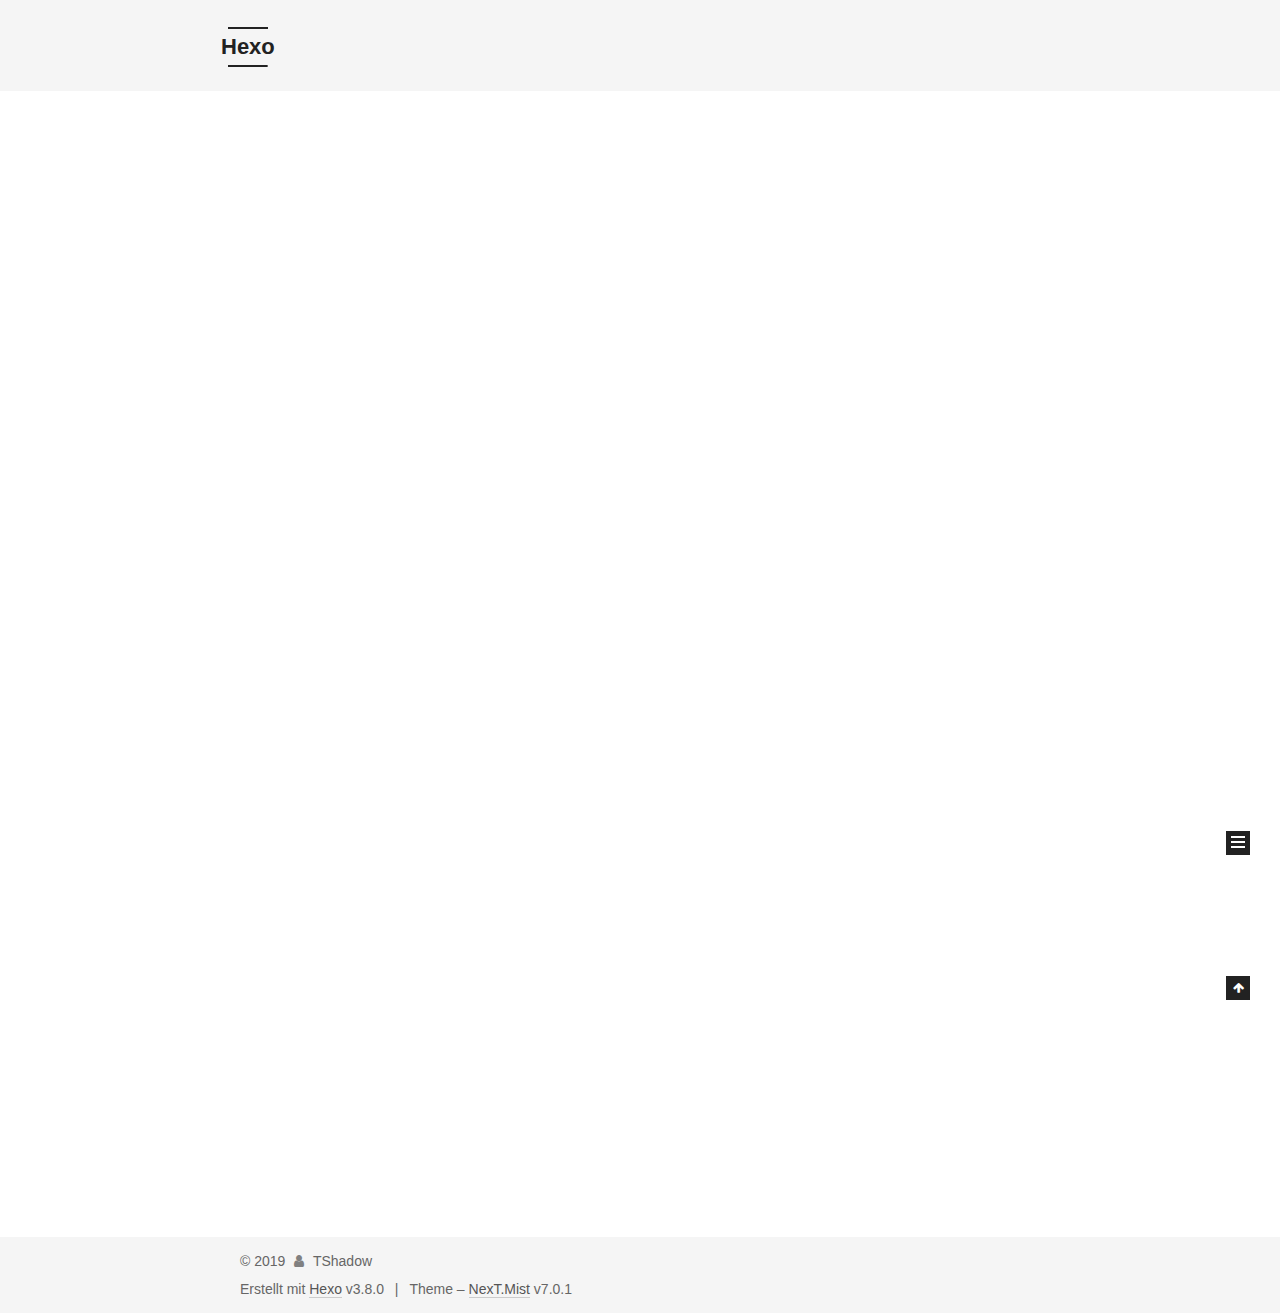
==== commit 71970e0a: "Site updated: 2019-03-18 13:57:06" ====
--- a/index.html
+++ b/index.html
@@ -14,7 +14,7 @@
   
 
 
-<html class="theme-next muse use-motion" lang>
+<html class="theme-next mist use-motion" lang>
 <head><meta name="generator" content="Hexo 3.8.0">
   <meta charset="UTF-8">
 <meta http-equiv="X-UA-Compatible" content="IE=edge">
@@ -72,7 +72,7 @@
   var NexT = window.NexT || {};
   var CONFIG = {
     root: '/',
-    scheme: 'Muse',
+    scheme: 'Mist',
     version: '7.0.1',
     sidebar: {"position":"left","display":"post","offset":12,"b2t":false,"scrollpercent":false,"onmobile":false,"dimmer":false},
     fancybox: false,
@@ -539,7 +539,7 @@
 
 
 
-  <div class="theme-info">Theme – <a href="https://theme-next.org" class="theme-link" rel="noopener" target="_blank">NexT.Muse</a> v7.0.1</div>
+  <div class="theme-info">Theme – <a href="https://theme-next.org" class="theme-link" rel="noopener" target="_blank">NexT.Mist</a> v7.0.1</div>
 
 
 
@@ -631,6 +631,7 @@
 
 
 
+
   
 
   
--- a/css/main.css
+++ b/css/main.css
@@ -227,87 +227,87 @@
   margin: 20px 0 15px;
 }
 h1 {
+  font-size: 24px;
+}
+h1 code {
+  font-size: 24px;
+}
+@media (max-width: 767px) {
+  h1 {
+    font-size: 20px;
+  }
+  h1 code {
+    font-size: 20px;
+  }
+}
+h2 {
   font-size: 22px;
 }
-h1 code {
+h2 code {
   font-size: 22px;
 }
 @media (max-width: 767px) {
-  h1 {
+  h2 {
     font-size: 18px;
   }
-  h1 code {
+  h2 code {
     font-size: 18px;
   }
 }
-h2 {
+h3 {
   font-size: 20px;
 }
-h2 code {
+h3 code {
   font-size: 20px;
 }
 @media (max-width: 767px) {
-  h2 {
+  h3 {
     font-size: 16px;
   }
-  h2 code {
+  h3 code {
     font-size: 16px;
   }
 }
-h3 {
+h4 {
   font-size: 18px;
 }
-h3 code {
+h4 code {
   font-size: 18px;
 }
 @media (max-width: 767px) {
-  h3 {
+  h4 {
     font-size: 14px;
   }
-  h3 code {
+  h4 code {
     font-size: 14px;
   }
 }
-h4 {
+h5 {
   font-size: 16px;
 }
-h4 code {
+h5 code {
   font-size: 16px;
 }
 @media (max-width: 767px) {
-  h4 {
+  h5 {
     font-size: 12px;
   }
-  h4 code {
+  h5 code {
     font-size: 12px;
   }
 }
-h5 {
+h6 {
   font-size: 14px;
 }
-h5 code {
+h6 code {
   font-size: 14px;
 }
 @media (max-width: 767px) {
-  h5 {
+  h6 {
     font-size: 10px;
   }
-  h5 code {
+  h6 code {
     font-size: 10px;
-  }
-}
-h6 {
-  font-size: 12px;
-}
-h6 code {
-  font-size: 12px;
-}
-@media (max-width: 767px) {
-  h6 {
-    font-size: 8px;
-  }
-  h6 code {
-    font-size: 8px;
   }
 }
 p {
@@ -987,8 +987,8 @@
   display: inline-block;
   padding: 0 20px;
   font-size: 14px;
-  color: #fff;
-  background: #222;
+  color: #555;
+  background: transparent;
   border: 2px solid #222;
   text-decoration: none;
   border-radius: 0;
@@ -1151,7 +1151,7 @@
 }
 .site-meta {
   margin: 0;
-  text-align: center;
+  text-align: left;
 }
 @media (max-width: 767px) {
   .site-meta {
@@ -1162,12 +1162,12 @@
   position: relative;
   display: inline-block;
   padding: 0 40px;
-  color: #fff;
+  color: #222;
   background: #222;
   border-bottom: none;
 }
 .brand:hover {
-  color: #fff;
+  color: #222;
 }
 .logo {
   display: inline-block;
@@ -1399,7 +1399,7 @@
 .posts-collapse {
   position: relative;
   z-index: 1010;
-  margin-left: 55px;
+  margin-left: 0;
 }
 .posts-collapse::after {
   content: " ";
@@ -1891,7 +1891,7 @@
   width: 4px;
   height: 4px;
   border-radius: 50%;
-  background: #a4b159;
+  background: #d1ff6b;
 }
 .links-of-blogroll {
   font-size: 13px;
@@ -2524,73 +2524,130 @@
 ul.breadcrumb li+li:last-child {
   font-weight: bold;
 }
-@media (max-width: 767px) {
-  .header-inner,
-  .container .main-inner,
-  .footer-inner {
+a {
+  border-bottom-color: #ccc;
+}
+hr {
+  margin: 20px 0;
+  height: 2px;
+}
+.main-inner {
+  margin-top: 80px;
+}
+.header {
+  background: #f5f5f5;
+}
+.header-inner {
+  padding: 25px 0 20px;
+}
+.header-inner:before,
+.header-inner:after {
+  content: " ";
+  display: table;
+}
+.header-inner:after {
+  clear: both;
+}
+@media (max-width: 767px) {
+  .header-inner {
     width: auto;
-  }
-}
-embed {
+    margin-bottom: 50px;
+    padding: 10px;
+  }
+}
+.site-meta {
+  float: left;
+  margin-left: -20px;
+  line-height: normal;
+}
+@media (max-width: 767px) {
+  .site-meta {
+    margin-left: 10px;
+  }
+}
+.site-meta .brand {
+  padding: 2px 1px;
+  background: none;
+}
+@media (max-width: 767px) {
+  .site-meta .brand {
+    display: block;
+  }
+}
+.site-meta .logo {
+  display: none;
+}
+.site-meta .site-title {
+  font-size: 22px;
+  font-weight: bolder;
+}
+@media (max-width: 767px) {
+  .site-meta .site-title {
+    line-height: 34px;
+  }
+}
+.logo-line-before,
+.logo-line-after {
   display: block;
-  margin: 0px auto 25px auto;
-}
-.custom-logo .site-meta-headline {
-  text-align: center;
-}
-.custom-logo .brand {
-  background: none;
-}
-.custom-logo .site-title {
-  margin: 10px auto 0;
-  font-size: 24px;
-  color: #222;
-}
-.custom-logo .site-title a {
-  border: none;
-}
-.custom-logo-image {
+  overflow: hidden;
   margin: 0 auto;
-  padding: 5px;
-  max-width: 150px;
-  background: #fff;
-}
-@media (max-width: 767px) {
-  .site-nav {
-    position: absolute;
-    left: 0;
-    top: 52px;
-    margin: 0;
-    width: 100%;
-    padding: 0;
-    background: #fff;
-    border-bottom: 1px solid #ddd;
-    z-index: 1030;
-  }
-}
-@media (max-width: 767px) {
-  .menu {
-    text-align: left;
-  }
+  width: 75%;
+}
+@media (max-width: 767px) {
+  .logo-line-before,
+  .logo-line-after {
+    display: none;
+  }
+}
+.logo-line-before i,
+.logo-line-after i {
+  position: relative;
+  display: block;
+  height: 2px;
+  background: #222;
+}
+@media (max-width: 767px) {
+  .logo-line-before i,
+  .logo-line-after i {
+    height: 3px;
+  }
+}
+.use-motion .logo-line-before i {
+  left: -100%;
+}
+.use-motion .logo-line-after i {
+  right: -100%;
+}
+.site-subtitle {
+  display: none;
+}
+.site-nav-toggle {
+  position: static;
+  float: right;
 }
 .menu-item-active a,
 .menu .menu-item a:hover,
 .menu .menu-item span.exturl:hover {
-  border-bottom-color: #222 !important;
-  color: #222;
-}
-@media (max-width: 767px) {
-  .menu-item-active a,
-  .menu .menu-item a:hover,
-  .menu .menu-item span.exturl:hover {
-    border-bottom: 1px dotted #ddd !important;
-  }
+  background: #e1e1e1;
+}
+.menu {
+  margin: 8px 0 0 0;
+}
+@media (max-width: 767px) {
+  .menu {
+    margin: 20px 0 0 0;
+    padding: 0;
+  }
+}
+.menu br {
+  display: none;
+}
+.menu .menu-item {
+  margin: 0;
 }
 @media (max-width: 767px) {
   .menu .menu-item {
     display: block;
-    margin: 0 10px;
-    vertical-align: top;
   }
 }
 .menu .menu-item .badge {
@@ -2599,9 +2656,12 @@
   margin-left: 5px;
   font-weight: 700;
   line-height: 1;
+  color: #555;
   text-align: center;
   white-space: nowrap;
-  background-color: #eee;
+  background-color: #fff;
+  border-radius: 10px;
+  text-shadow: 1px 1px 0px rgba(0,0,0,0.1);
 }
 @media (max-width: 767px) {
   .menu .menu-item .badge {
@@ -2609,29 +2669,193 @@
     margin: 0.35em 0 0 0;
   }
 }
-@media (max-width: 767px) {
-  .menu .menu-item br {
-    display: none;
-  }
+.menu .menu-item a,
+.menu .menu-item span.exturl {
+  padding: 0 10px;
+  border: none;
+  border-radius: 2px;
+  transition-property: background;
 }
 @media (max-width: 767px) {
   .menu .menu-item a,
   .menu .menu-item span.exturl {
-    padding: 5px 10px;
+    text-align: left;
   }
 }
 @media (hover: none) {
   .menu .menu-item a:hover,
   .menu .menu-item span.exturl:hover {
-    border-bottom-color: transparent !important;
-  }
-}
-.menu .menu-item .fa {
-  margin-right: 0;
+    background: none;
+  }
+}
+.menu a::before {
+  display: none;
+}
+@media (max-width: 767px) {
+  .menu a::before {
+    display: block;
+  }
+}
+@media (max-width: 767px) {
+  .menu {
+    float: none;
+  }
 }
 .site-search form {
   display: none;
 }
+.posts-expand {
+  padding-top: 0;
+}
+.posts-expand .post-title,
+.posts-expand .post-meta {
+  text-align: left;
+}
+@media (max-width: 767px) {
+  .posts-expand .post-title,
+  .posts-expand .post-meta {
+    text-align: center;
+  }
+}
+.posts-expand .post-eof {
+  display: none;
+}
+.posts-expand .post {
+  margin-top: 120px;
+}
+.posts-expand .post:first-child {
+  margin-top: 0;
+}
+.posts-expand .post-meta {
+  margin-top: 5px;
+  margin-bottom: 20px;
+}
+.posts-expand .post-title {
+  position: relative;
+  font-size: 26px;
+  font-weight: 400;
+}
+@media (max-width: 767px) {
+  .posts-expand .post-title {
+    font-size: 22px;
+  }
+}
+@media (min-width: 1200px) {
+  .posts-expand .post-title {
+    font-size: 26px;
+  }
+}
+.posts-expand .post-title:hover:before {
+  background: #222;
+}
+@media (max-width: 767px) {
+  .posts-expand .post-body {
+    font-size: 14px;
+  }
+}
+.posts-expand .post-body img {
+  margin: 0;
+}
+.posts-expand .post-tags {
+  text-align: left;
+}
+.posts-expand .post-tags a {
+  padding: 1px 5px;
+  background: #f5f5f5;
+  border-bottom: none;
+}
+.posts-expand .post-tags a:hover {
+  background: #ccc;
+}
+.posts-expand .post-nav {
+  margin-top: 40px;
+}
+.post-button {
+  margin-top: 20px;
+  text-align: left;
+}
+.post-button a {
+  padding: 0;
+  font-size: 14px;
+  background: none;
+  border: none;
+  border-bottom: 2px solid #666;
+  transition-property: border;
+}
+@media (max-width: 767px) {
+  .post-button a {
+    font-size: 12px;
+  }
+}
+@media (min-width: 1200px) {
+  .post-button a {
+    font-size: 16px;
+  }
+}
+.post-button a:hover {
+  border-bottom-color: #222;
+}
 .links-of-blogroll-inline .links-of-blogroll-item {
   display: inline-block;
 }
+.btn {
+  padding: 0 10px;
+  border-width: 2px;
+  border-radius: 0;
+}
+.headband {
+  display: none;
+}
+.site-search {
+  position: relative;
+  float: right;
+  margin-top: 5px;
+  padding-top: 3px;
+}
+@media (max-width: 767px) {
+  .site-search {
+    float: none;
+    padding: 0 10px;
+  }
+}
+@media (max-width: 767px) {
+  .container .main-inner {
+    width: auto;
+  }
+}
+.page-post-detail .post-title,
+.page-post-detail .post-meta {
+  text-align: center;
+}
+.page-post-detail .post-title:before {
+  display: none;
+}
+.page-post-detail .post-meta {
+  margin-bottom: 60px;
+}
+.pagination {
+  margin: 120px 0 0;
+  text-align: left;
+}
+@media (max-width: 767px) {
+  .pagination {
+    margin: 80px 10px 0;
+    text-align: center;
+  }
+}
+.footer {
+  margin-top: 80px;
+  padding: 10px 0;
+  background: #f5f5f5;
+  color: #666;
+}
+.footer-inner {
+  margin: 0 auto;
+  text-align: left;
+}
+@media (max-width: 767px) {
+  .footer-inner {
+    width: auto;
+    text-align: center;
+  }
+}
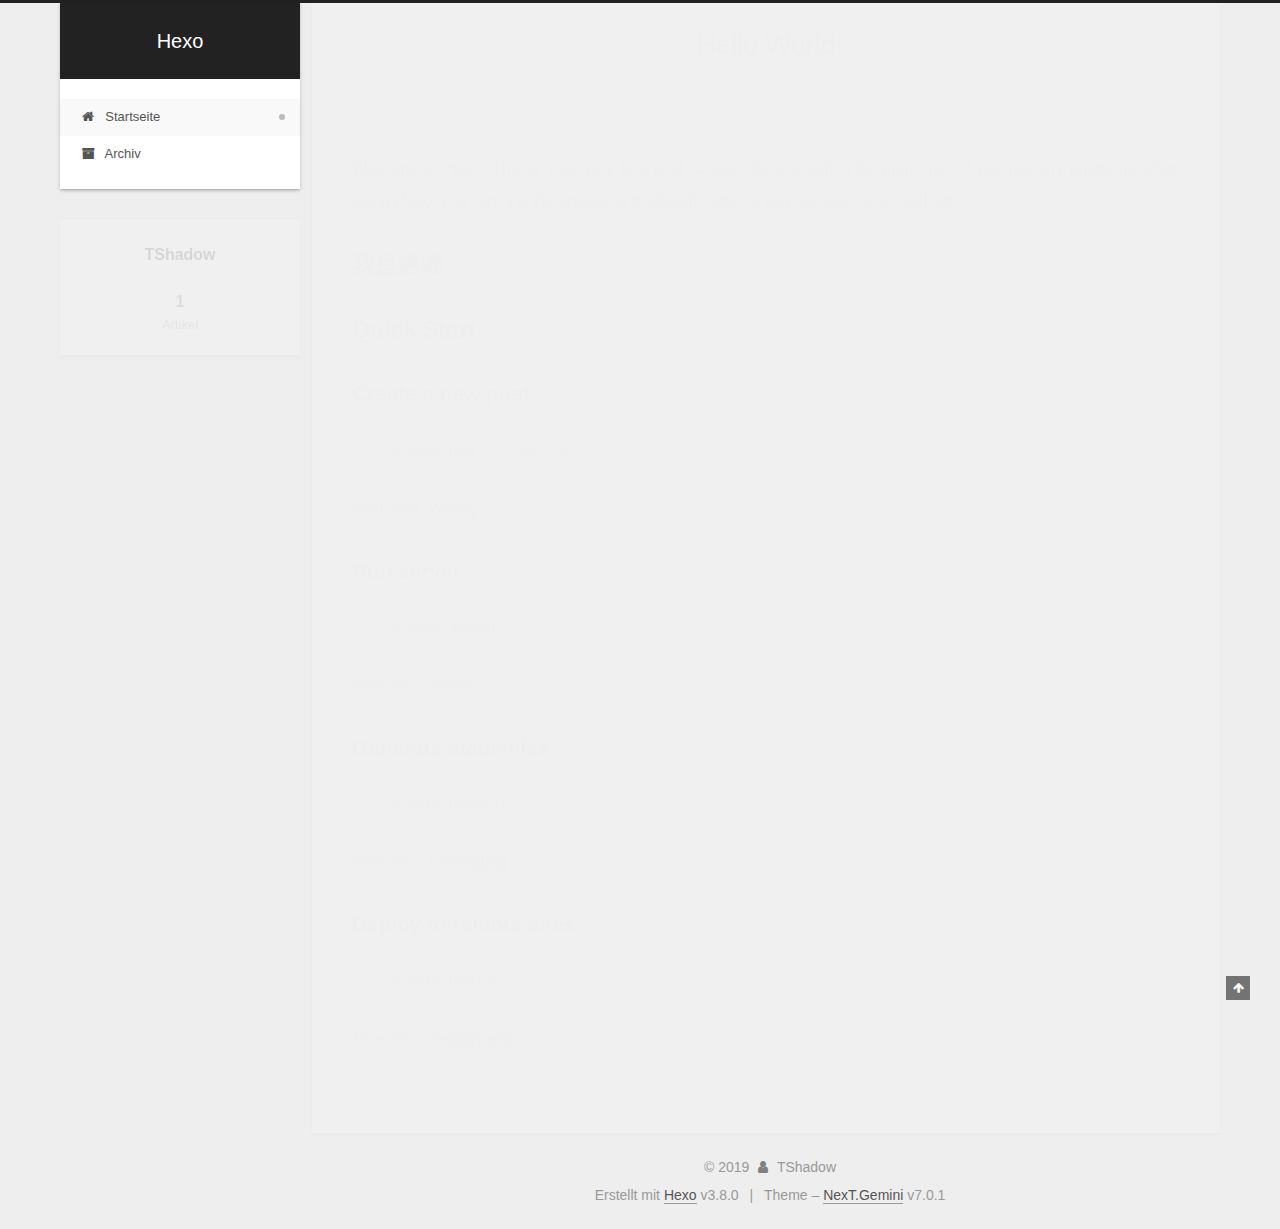
==== commit ccf01119: "Site updated: 2019-03-18 14:02:08" ====
--- a/index.html
+++ b/index.html
@@ -14,7 +14,7 @@
   
 
 
-<html class="theme-next mist use-motion" lang>
+<html class="theme-next gemini use-motion" lang>
 <head><meta name="generator" content="Hexo 3.8.0">
   <meta charset="UTF-8">
 <meta http-equiv="X-UA-Compatible" content="IE=edge">
@@ -72,7 +72,7 @@
   var NexT = window.NexT || {};
   var CONFIG = {
     root: '/',
-    scheme: 'Mist',
+    scheme: 'Gemini',
     version: '7.0.1',
     sidebar: {"position":"left","display":"post","offset":12,"b2t":false,"scrollpercent":false,"onmobile":false,"dimmer":false},
     fancybox: false,
@@ -243,9 +243,6 @@
   
 
   
-    
-
-  
 
   
 </nav>
@@ -265,6 +262,9 @@
     <main id="main" class="main">
       <div class="main-inner">
         <div class="content-wrap">
+          
+            
+
           
           <div id="content" class="content">
             
@@ -539,7 +539,7 @@
 
 
 
-  <div class="theme-info">Theme – <a href="https://theme-next.org" class="theme-link" rel="noopener" target="_blank">NexT.Mist</a> v7.0.1</div>
+  <div class="theme-info">Theme – <a href="https://theme-next.org" class="theme-link" rel="noopener" target="_blank">NexT.Gemini</a> v7.0.1</div>
 
 
 
@@ -627,7 +627,9 @@
   
 
 
-  <script src="/js/src/schemes/muse.js?v=7.0.1"></script>
+  <script src="/js/src/affix.js?v=7.0.1"></script>
+
+  <script src="/js/src/schemes/pisces.js?v=7.0.1"></script>
 
 
 
--- a/css/main.css
+++ b/css/main.css
@@ -189,7 +189,7 @@
   font-size: 14px;
   line-height: 2;
   color: #555;
-  background: #fff;
+  background: #eee;
 }
 @media (max-width: 767px) {
   body {
@@ -227,87 +227,87 @@
   margin: 20px 0 15px;
 }
 h1 {
-  font-size: 24px;
+  font-size: 22px;
 }
 h1 code {
-  font-size: 24px;
+  font-size: 22px;
 }
 @media (max-width: 767px) {
   h1 {
-    font-size: 20px;
+    font-size: 18px;
   }
   h1 code {
-    font-size: 20px;
+    font-size: 18px;
   }
 }
 h2 {
-  font-size: 22px;
+  font-size: 20px;
 }
 h2 code {
-  font-size: 22px;
+  font-size: 20px;
 }
 @media (max-width: 767px) {
   h2 {
-    font-size: 18px;
+    font-size: 16px;
   }
   h2 code {
-    font-size: 18px;
+    font-size: 16px;
   }
 }
 h3 {
-  font-size: 20px;
+  font-size: 18px;
 }
 h3 code {
-  font-size: 20px;
+  font-size: 18px;
 }
 @media (max-width: 767px) {
   h3 {
-    font-size: 16px;
+    font-size: 14px;
   }
   h3 code {
-    font-size: 16px;
+    font-size: 14px;
   }
 }
 h4 {
-  font-size: 18px;
+  font-size: 16px;
 }
 h4 code {
-  font-size: 18px;
+  font-size: 16px;
 }
 @media (max-width: 767px) {
   h4 {
-    font-size: 14px;
+    font-size: 12px;
   }
   h4 code {
-    font-size: 14px;
+    font-size: 12px;
   }
 }
 h5 {
-  font-size: 16px;
+  font-size: 14px;
 }
 h5 code {
-  font-size: 16px;
+  font-size: 14px;
 }
 @media (max-width: 767px) {
   h5 {
-    font-size: 12px;
+    font-size: 10px;
   }
   h5 code {
-    font-size: 12px;
+    font-size: 10px;
   }
 }
 h6 {
-  font-size: 14px;
+  font-size: 12px;
 }
 h6 code {
-  font-size: 14px;
+  font-size: 12px;
 }
 @media (max-width: 767px) {
   h6 {
-    font-size: 10px;
+    font-size: 8px;
   }
   h6 code {
-    font-size: 10px;
+    font-size: 8px;
   }
 }
 p {
@@ -487,30 +487,30 @@
 .header-inner {
   margin: 0 auto;
   padding: 100px 0 70px;
-  width: 700px;
+  width: calc(100% - 20px);
 }
 @media (min-width: 1200px) {
   .container .header-inner {
-    width: 800px;
+    width: 1160px;
   }
 }
 @media (min-width: 1600px) {
   .container .header-inner {
-    width: 900px;
+    width: 73%;
   }
 }
 .main-inner {
   margin: 0 auto;
-  width: 700px;
+  width: calc(100% - 20px);
 }
 @media (min-width: 1200px) {
   .container .main-inner {
-    width: 800px;
+    width: 1160px;
   }
 }
 @media (min-width: 1600px) {
   .container .main-inner {
-    width: 900px;
+    width: 73%;
   }
 }
 .footer {
@@ -519,16 +519,16 @@
 .footer-inner {
   box-sizing: border-box;
   margin: 0px auto;
-  width: 700px;
+  width: calc(100% - 20px);
 }
 @media (min-width: 1200px) {
   .container .footer-inner {
-    width: 800px;
+    width: 1160px;
   }
 }
 @media (min-width: 1600px) {
   .container .footer-inner {
-    width: 900px;
+    width: 73%;
   }
 }
 pre,
@@ -988,10 +988,10 @@
   padding: 0 20px;
   font-size: 14px;
   color: #555;
-  background: transparent;
-  border: 2px solid #222;
+  background: #fff;
+  border: 2px solid #555;
   text-decoration: none;
-  border-radius: 0;
+  border-radius: 2px;
   transition-property: background-color;
   transition-duration: 0.2s;
   transition-timing-function: ease-in-out;
@@ -1000,8 +1000,8 @@
 }
 .btn:hover {
   border-color: #222;
-  color: #222;
-  background: #fff;
+  color: #fff;
+  background: #222;
 }
 .btn +.btn {
   margin: 0 0 8px 8px;
@@ -1116,7 +1116,7 @@
   width: 24px;
   background: #222;
   font-size: 12px;
-  opacity: 1;
+  opacity: 0.6;
   color: #fff;
   cursor: pointer;
   text-align: center;
@@ -1137,7 +1137,7 @@
   }
 }
 .back-to-top.back-to-top-on {
-  bottom: 19px;
+  bottom: 30px;
 }
 .header {
   background: transparent;
@@ -1151,7 +1151,7 @@
 }
 .site-meta {
   margin: 0;
-  text-align: left;
+  text-align: center;
 }
 @media (max-width: 767px) {
   .site-meta {
@@ -1162,12 +1162,12 @@
   position: relative;
   display: inline-block;
   padding: 0 40px;
-  color: #222;
+  color: #fff;
   background: #222;
   border-bottom: none;
 }
 .brand:hover {
-  color: #222;
+  color: #fff;
 }
 .logo {
   display: inline-block;
@@ -1186,7 +1186,7 @@
 .site-subtitle {
   margin-top: 10px;
   font-size: 13px;
-  color: #999;
+  color: #ddd;
 }
 .use-motion .brand {
   opacity: 0;
@@ -1399,7 +1399,7 @@
 .posts-collapse {
   position: relative;
   z-index: 1010;
-  margin-left: 0;
+  margin-left: 55px;
 }
 .posts-collapse::after {
   content: " ";
@@ -1804,21 +1804,21 @@
   display: block;
   margin: 0 auto;
   padding: 2px;
-  max-width: 96px;
+  max-width: 120px;
   height: auto;
-  border: 2px solid #333;
+  border: 1px solid #eee;
   opacity: 1;
 }
 .site-author-name {
-  margin: 5px 0 0;
+  margin: 0;
   text-align: center;
-  color: #f5f5f5;
-  font-weight: normal;
+  color: #222;
+  font-weight: 600;
 }
 .site-description {
-  margin-top: 5px;
+  margin-top: 0;
   text-align: center;
-  font-size: 14px;
+  font-size: 13px;
   color: #999;
 }
 .site-state {
@@ -1830,7 +1830,7 @@
 .site-state-item {
   display: inline-block;
   padding: 0 15px;
-  border-left: 1px solid #333;
+  border-left: 1px solid #eee;
 }
 .site-state-item:first-child {
   border-left: none;
@@ -1843,11 +1843,11 @@
   text-align: center;
   color: inherit;
   font-weight: 600;
-  font-size: 18px;
+  font-size: 16px;
 }
 .site-state-item-name {
   font-size: 13px;
-  color: inherit;
+  color: #999;
 }
 .feed-link {
   margin-top: 20px;
@@ -1891,7 +1891,7 @@
   width: 4px;
   height: 4px;
   border-radius: 50%;
-  background: #d1ff6b;
+  background: #ffffd7;
 }
 .links-of-blogroll {
   font-size: 13px;
@@ -1930,7 +1930,7 @@
   color: #555;
 }
 .sidebar-nav li:hover {
-  color: #f5f5f5;
+  color: #fc6423;
 }
 .page-post-detail .sidebar-nav-toc {
   padding: 0 5px;
@@ -1939,11 +1939,11 @@
   margin-left: 10px;
 }
 .sidebar-nav .sidebar-nav-active {
-  color: #87daff;
-  border-bottom-color: #87daff;
+  color: #fc6423;
+  border-bottom-color: #fc6423;
 }
 .sidebar-nav .sidebar-nav-active:hover {
-  color: #87daff;
+  color: #fc6423;
 }
 .sidebar-panel {
   display: none;
@@ -1976,12 +1976,12 @@
   transition-timing-function: ease-in-out;
   transition-delay: 0s;
   transition-property: all;
-  color: #999;
-  border-bottom-color: #555;
+  color: #666;
+  border-bottom-color: #ccc;
 }
 .post-toc ol a:hover {
-  color: #ccc;
-  border-bottom-color: #ccc;
+  color: #000;
+  border-bottom-color: #000;
 }
 .post-toc .nav-item {
   overflow: hidden;
@@ -2002,14 +2002,14 @@
   display: block;
 }
 .post-toc .nav .active > a {
-  color: #87daff;
-  border-bottom-color: #87daff;
+  color: #fc6423;
+  border-bottom-color: #fc6423;
 }
 .post-toc .nav .active-current > a {
-  color: #87daff;
+  color: #fc6423;
 }
 .post-toc .nav .active-current > a:hover {
-  color: #87daff;
+  color: #fc6423;
 }
 .footer {
   font-size: 14px;
@@ -2501,7 +2501,7 @@
   }
 }
 .page-post-detail .sidebar-toggle-line {
-  background: #87daff;
+  background: #fc6423;
 }
 .page-post-detail .comments {
   overflow: hidden;
@@ -2524,163 +2524,246 @@
 ul.breadcrumb li+li:last-child {
   font-weight: bold;
 }
-a {
-  border-bottom-color: #ccc;
-}
-hr {
-  margin: 20px 0;
-  height: 2px;
-}
-.main-inner {
-  margin-top: 80px;
-}
 .header {
-  background: #f5f5f5;
+  position: relative;
+  margin: 0 auto;
+  width: calc(100% - 20px);
+}
+@media (min-width: 1200px) {
+  .header {
+    width: 1160px;
+  }
+}
+@media (min-width: 1600px) {
+  .header {
+    width: 73%;
+  }
+}
+@media (min-width: 768px) and (max-width: 991px) {
+  .header {
+    width: auto;
+  }
+}
+@media (max-width: 767px) {
+  .header {
+    width: auto;
+  }
 }
 .header-inner {
-  padding: 25px 0 20px;
-}
-.header-inner:before,
-.header-inner:after {
+  position: absolute;
+  top: 0;
+  overflow: hidden;
+  padding: 0;
+  width: 240px;
+  background: #fff;
+  box-shadow: 0 2px 2px 0 rgba(0,0,0,0.12), 0 3px 1px -2px rgba(0,0,0,0.06), 0 1px 5px 0 rgba(0,0,0,0.12);
+  border-radius: initial;
+}
+@media (min-width: 1200px) {
+  .container .header-inner {
+    width: 240px;
+  }
+}
+@media (min-width: 768px) and (max-width: 991px) {
+  .header-inner {
+    position: relative;
+    width: auto;
+    border-radius: initial;
+  }
+}
+@media (max-width: 767px) {
+  .header-inner {
+    position: relative;
+    width: auto;
+    border-radius: initial;
+  }
+}
+.main:before,
+.main:after {
   content: " ";
   display: table;
 }
-.header-inner:after {
+.main:after {
   clear: both;
 }
+@media (min-width: 768px) and (max-width: 991px) {
+  .container .main-inner {
+    width: auto;
+  }
+}
 @media (max-width: 767px) {
-  .header-inner {
+  .container .main-inner {
     width: auto;
-    margin-bottom: 50px;
-    padding: 10px;
-  }
+  }
+}
+.content-wrap {
+  float: right;
+  box-sizing: border-box;
+  padding: 40px;
+  width: calc(100% - 252px);
+  background: #fff;
+  min-height: 700px;
+  box-shadow: 0 2px 2px 0 rgba(0,0,0,0.12), 0 3px 1px -2px rgba(0,0,0,0.06), 0 1px 5px 0 rgba(0,0,0,0.12);
+  border-radius: initial;
+}
+@media (min-width: 768px) and (max-width: 991px) {
+  .content-wrap {
+    width: 100%;
+    padding: 20px;
+    border-radius: initial;
+  }
+}
+@media (max-width: 767px) {
+  .content-wrap {
+    width: 100%;
+    padding: 20px;
+    min-height: auto;
+    border-radius: initial;
+  }
+}
+.sidebar {
+  position: static;
+  float: left;
+  margin-left: -100%;
+  width: 240px;
+  background: #eee;
+  box-shadow: none;
+}
+@media (min-width: 768px) and (max-width: 991px) {
+  .sidebar {
+    display: none;
+  }
+}
+@media (max-width: 767px) {
+  .sidebar {
+    display: none;
+  }
+}
+.sidebar-toggle {
+  display: none;
+}
+.footer-inner {
+  padding-left: 260px;
+}
+@media (min-width: 768px) and (max-width: 991px) {
+  .footer-inner {
+    width: auto;
+    padding-left: 0 !important;
+    padding-right: 0 !important;
+  }
+}
+@media (max-width: 767px) {
+  .footer-inner {
+    width: auto;
+    padding-left: 0 !important;
+    padding-right: 0 !important;
+  }
+}
+.sidebar-position-right .header-inner {
+  right: 0;
+}
+.sidebar-position-right .content-wrap {
+  float: left;
+}
+.sidebar-position-right .sidebar {
+  float: right;
+}
+.sidebar-position-right .footer-inner {
+  padding-left: 0;
+  padding-right: 260px;
+}
+.site-brand-wrapper {
+  position: relative;
 }
 .site-meta {
-  float: left;
-  margin-left: -20px;
-  line-height: normal;
+  padding: 20px 0;
+  color: #fff;
+  background: #222;
+}
+@media (min-width: 768px) and (max-width: 991px) {
+  .site-meta {
+    box-shadow: 0 0 16px rgba(0,0,0,0.5);
+  }
 }
 @media (max-width: 767px) {
   .site-meta {
-    margin-left: 10px;
-  }
-}
-.site-meta .brand {
-  padding: 2px 1px;
+    box-shadow: 0 0 16px rgba(0,0,0,0.5);
+  }
+}
+.brand {
+  padding: 0;
   background: none;
 }
+.brand:hover {
+  color: #fff;
+}
+.site-subtitle {
+  margin: 10px 10px 0;
+  font-weight: initial;
+}
+.custom-logo-image {
+  margin-top: 20px;
+}
+@media (min-width: 768px) and (max-width: 991px) {
+  .custom-logo-image {
+    display: none;
+  }
+}
 @media (max-width: 767px) {
-  .site-meta .brand {
-    display: block;
-  }
-}
-.site-meta .logo {
+  .custom-logo-image {
+    display: none;
+  }
+}
+.site-search form {
   display: none;
 }
-.site-meta .site-title {
-  font-size: 22px;
-  font-weight: bolder;
-}
-@media (max-width: 767px) {
-  .site-meta .site-title {
-    line-height: 34px;
-  }
-}
-.logo-line-before,
-.logo-line-after {
-  display: block;
-  overflow: hidden;
-  margin: 0 auto;
-  width: 75%;
-}
-@media (max-width: 767px) {
-  .logo-line-before,
-  .logo-line-after {
-    display: none;
-  }
-}
-.logo-line-before i,
-.logo-line-after i {
-  position: relative;
-  display: block;
-  height: 2px;
-  background: #222;
-}
-@media (max-width: 767px) {
-  .logo-line-before i,
-  .logo-line-after i {
-    height: 3px;
-  }
-}
-.use-motion .logo-line-before i {
-  left: -100%;
-}
-.use-motion .logo-line-after i {
-  right: -100%;
-}
-.site-subtitle {
-  display: none;
-}
-.site-nav-toggle {
-  position: static;
-  float: right;
+.site-nav {
+  border-top: none;
+}
+@media (min-width: 768px) and (max-width: 991px) {
+  .site-nav {
+    display: none !important;
+  }
+}
+@media (min-width: 768px) and (max-width: 991px) {
+  .site-nav-on {
+    display: block !important;
+  }
 }
 .menu-item-active a,
 .menu .menu-item a:hover,
 .menu .menu-item span.exturl:hover {
-  background: #e1e1e1;
-}
-.menu {
-  margin: 8px 0 0 0;
-}
-@media (max-width: 767px) {
-  .menu {
-    margin: 20px 0 0 0;
-    padding: 0;
-  }
-}
-.menu br {
-  display: none;
+  background: #f9f9f9;
+  border-bottom-color: #fff;
+}
+.menu-item-active a:after,
+.menu .menu-item a:hover:after,
+.menu .menu-item span.exturl:hover:after {
+  content: " ";
+  position: absolute;
+  top: 50%;
+  margin-top: -3px;
+  right: 15px;
+  width: 6px;
+  height: 6px;
+  border-radius: 50%;
+  background-color: #bbb;
 }
 .menu .menu-item {
+  display: block;
   margin: 0;
-}
-@media (max-width: 767px) {
-  .menu .menu-item {
-    display: block;
-  }
-}
-.menu .menu-item .badge {
-  display: inline-block;
-  padding: 1px 4px;
-  margin-left: 5px;
-  font-weight: 700;
-  line-height: 1;
-  color: #555;
-  text-align: center;
-  white-space: nowrap;
-  background-color: #fff;
-  border-radius: 10px;
-  text-shadow: 1px 1px 0px rgba(0,0,0,0.1);
-}
-@media (max-width: 767px) {
-  .menu .menu-item .badge {
-    float: right;
-    margin: 0.35em 0 0 0;
-  }
 }
 .menu .menu-item a,
 .menu .menu-item span.exturl {
-  padding: 0 10px;
-  border: none;
-  border-radius: 2px;
-  transition-property: background;
-}
-@media (max-width: 767px) {
-  .menu .menu-item a,
-  .menu .menu-item span.exturl {
-    text-align: left;
-  }
+  position: relative;
+  box-sizing: border-box;
+  padding: 5px 20px;
+  text-align: left;
+  line-height: inherit;
+  transition-property: background-color;
+  transition-duration: 0.2s;
+  transition-timing-function: ease-in-out;
+  transition-delay: 0s;
 }
 @media (hover: none) {
   .menu .menu-item a:hover,
@@ -2688,174 +2771,402 @@
     background: none;
   }
 }
-.menu a::before {
+.menu .menu-item .badge {
+  display: inline-block;
+  padding: 2px 5px;
+  font-weight: 700;
+  line-height: 1;
+  color: #fff;
+  text-align: center;
+  white-space: nowrap;
+  vertical-align: middle;
+  background-color: #ccc;
+  border-radius: 10px;
+  float: right;
+  margin: 0.35em 0 0 0;
+  text-shadow: 1px 1px 0px rgba(0,0,0,0.1);
+}
+.menu .menu-item br {
   display: none;
 }
+.btn-bar {
+  background-color: #fff;
+}
+.site-nav-toggle {
+  left: 20px;
+  top: 50%;
+  -webkit-transform: translateY(-50%);
+  -webkit-transform: translateY(-50%);
+  -moz-transform: translateY(-50%);
+  -ms-transform: translateY(-50%);
+  -o-transform: translateY(-50%);
+  transform: translateY(-50%);
+}
+@media (min-width: 768px) and (max-width: 991px) {
+  .site-nav-toggle {
+    display: block;
+  }
+}
+.sub-menu {
+  margin: 0;
+  padding: 6px 0;
+  background: #fff !important;
+  border-bottom: 1px solid #ddd;
+}
+.sub-menu .menu-item {
+  display: inline-block !important;
+}
+.sub-menu .menu-item a,
+.sub-menu .menu-item span.exturl {
+  padding: initial !important;
+  margin: 5px 10px;
+}
+.sub-menu .menu-item a:hover,
+.sub-menu .menu-item span.exturl:hover {
+  background: initial !important;
+  color: #fc6423;
+}
+.sub-menu .menu-item-active a {
+  background: #fff !important;
+  color: #fc6423;
+  border-bottom-color: #fc6423;
+}
+.sub-menu .menu-item-active a:hover {
+  background: #fff !important;
+  border-bottom-color: #fc6423;
+}
+.sub-menu .menu-item-active a:after {
+  content: initial;
+}
+.use-motion .sidebar .motion-element {
+  opacity: 1;
+}
+.sidebar {
+  right: auto;
+  bottom: auto;
+  -webkit-transform: none;
+}
+.sidebar-inner {
+  box-sizing: border-box;
+  width: 240px;
+  color: #555;
+  background: #fff;
+  box-shadow: 0 2px 2px 0 rgba(0,0,0,0.12), 0 3px 1px -2px rgba(0,0,0,0.06), 0 1px 5px 0 rgba(0,0,0,0.12), 0 -1px 0.5px 0 rgba(0,0,0,0.09);
+  border-radius: initial;
+  opacity: 0;
+}
+.sidebar-inner.affix {
+  position: fixed;
+  top: 12px;
+}
+.sidebar-inner.affix-bottom {
+  position: absolute;
+}
+.site-overview {
+  text-align: left;
+}
+.site-author:before,
+.site-author:after {
+  content: " ";
+  display: table;
+}
+.site-author:after {
+  clear: both;
+}
+.sidebar a,
+.sidebar span.exturl {
+  color: #555;
+}
+.sidebar a:hover,
+.sidebar span.exturl:hover {
+  color: #222;
+}
+.site-state-item {
+  padding: 0 10px;
+}
+.links-of-author-item a:before,
+.links-of-author-item span.exturl:before {
+  display: none;
+}
+.links-of-author-item a,
+.links-of-author-item span.exturl {
+  border-bottom: none;
+  text-decoration: underline;
+}
+.feed-link {
+  border-top: 1px dotted #ccc;
+  border-bottom: 1px dotted #ccc;
+  text-align: center;
+}
+.feed-link a {
+  display: block;
+  color: #fc6423;
+  border: none;
+}
+.feed-link a:hover {
+  background: none;
+  color: #e34603;
+}
+.feed-link a:hover i {
+  color: #e34603;
+}
+.links-of-author {
+  display: flex;
+  flex-wrap: wrap;
+  justify-content: center;
+}
+.links-of-author span.exturl {
+  font-size: 13px;
+}
+.links-of-author-item {
+  margin: 5px 0 0;
+  width: 50%;
+}
+.links-of-author-item a,
+.links-of-author-item .exturl {
+  max-width: 216px;
+  box-sizing: border-box;
+  display: inline-block;
+  margin-right: 0;
+  margin-bottom: 0;
+  padding: 0 5px;
+  overflow: hidden;
+  white-space: nowrap;
+  text-overflow: ellipsis;
+}
+.links-of-author-item a,
+.links-of-author-item span.exturl {
+  display: block;
+  text-decoration: none;
+}
+.links-of-author-item a:hover,
+.links-of-author-item span.exturl:hover {
+  border-radius: 4px;
+  background: #eee;
+}
+.links-of-author-item .fa {
+  margin-right: 2px;
+  font-size: 16px;
+}
+.links-of-author-item .fa-globe {
+  font-size: 15px;
+}
+.links-of-blogroll {
+  text-align: center;
+  margin-top: 20px;
+  padding: 3px 0 0;
+  border-top: 1px dotted #ccc;
+}
+.links-of-blogroll-title {
+  margin-top: 0;
+}
+.links-of-blogroll-item {
+  padding: 0;
+}
+.links-of-blogroll-inline:before,
+.links-of-blogroll-inline:after {
+  content: " ";
+  display: table;
+}
+.links-of-blogroll-inline:after {
+  clear: both;
+}
+.links-of-blogroll-inline .links-of-blogroll-item {
+  margin: 5px 0 0;
+  width: 50%;
+  display: inline-block;
+  width: unset;
+}
+.links-of-blogroll-inline .links-of-blogroll-item a,
+.links-of-blogroll-inline .links-of-blogroll-item .exturl {
+  max-width: 216px;
+  box-sizing: border-box;
+  display: inline-block;
+  margin-right: 0;
+  margin-bottom: 0;
+  padding: 0 5px;
+  overflow: hidden;
+  white-space: nowrap;
+  text-overflow: ellipsis;
+}
+.content-wrap {
+  padding: initial;
+  background: initial;
+  box-shadow: initial;
+  border-radius: initial;
+}
+.post-block {
+  padding: 40px;
+  background: #fff;
+  box-shadow: 0 2px 2px 0 rgba(0,0,0,0.12), 0 3px 1px -2px rgba(0,0,0,0.06), 0 1px 5px 0 rgba(0,0,0,0.12);
+  border-radius: initial;
+}
+#posts > article + article .post-block {
+  margin-top: 12px;
+  box-shadow: 0 2px 2px 0 rgba(0,0,0,0.12), 0 3px 1px -2px rgba(0,0,0,0.06), 0 1px 5px 0 rgba(0,0,0,0.12), 0 -1px 0.5px 0 rgba(0,0,0,0.09);
+  border-radius: initial;
+}
+.comments {
+  padding: 40px;
+  margin: auto;
+  margin-top: 12px;
+  background: #fff;
+  box-shadow: 0 2px 2px 0 rgba(0,0,0,0.12), 0 3px 1px -2px rgba(0,0,0,0.06), 0 1px 5px 0 rgba(0,0,0,0.12), 0 -1px 0.5px 0 rgba(0,0,0,0.09);
+  border-radius: initial;
+}
+.posts-expand {
+  padding-top: initial;
+}
+.post-nav-divider {
+  width: 4%;
+}
+.post-nav-item {
+  width: 48%;
+}
+.post-eof,
+.post-spread {
+  display: none !important;
+}
+.pagination {
+  margin: 12px 0 0;
+  border-top: initial;
+  background: #fff;
+  box-shadow: 0 2px 2px 0 rgba(0,0,0,0.12), 0 3px 1px -2px rgba(0,0,0,0.06), 0 1px 5px 0 rgba(0,0,0,0.12), 0 -1px 0.5px 0 rgba(0,0,0,0.09);
+  border-radius: initial;
+  padding: 10px 0 10px;
+}
+.pagination .prev,
+.pagination .next,
+.pagination .page-number {
+  margin-bottom: initial;
+  top: initial;
+}
+.main {
+  padding-bottom: initial;
+}
+.footer {
+  bottom: auto;
+}
+.sub-menu {
+  border-bottom: initial !important;
+  box-shadow: 0 2px 2px 0 rgba(0,0,0,0.12), 0 3px 1px -2px rgba(0,0,0,0.06), 0 1px 5px 0 rgba(0,0,0,0.12);
+}
+.sub-menu+ #content > #posts .post-block {
+  box-shadow: 0 2px 2px 0 rgba(0,0,0,0.12), 0 3px 1px -2px rgba(0,0,0,0.06), 0 1px 5px 0 rgba(0,0,0,0.12), 0 -1px 0.5px 0 rgba(0,0,0,0.09);
+  margin-top: 12px;
+}
+@media (min-width: 768px) and (max-width: 991px) {
+  .sub-menu+ #content > #posts .post-block {
+    margin-top: 10px;
+  }
+}
 @media (max-width: 767px) {
-  .menu a::before {
-    display: block;
+  .sub-menu+ #content > #posts .post-block {
+    margin-top: 8px;
+  }
+}
+.post-header h1,
+.post-header h2 {
+  margin: initial;
+}
+.posts-expand .post-title-link {
+  line-height: inherit;
+}
+.posts-expand .post-title {
+  font-size: 1.7em;
+}
+.post-body h1 {
+  font-size: 1.6em;
+  border-bottom: 1px solid #eee;
+}
+.post-body h1 code {
+  font-size: 1em;
+}
+.post-body h2 {
+  font-size: 1.45em;
+  border-bottom: 1px solid #eee;
+}
+.post-body h2 code {
+  font-size: 1em;
+}
+.post-body h3 {
+  font-size: 1.3em;
+  border-bottom: 1px dotted #eee;
+}
+.post-body h3 code {
+  font-size: 1em;
+}
+.post-body h4 {
+  font-size: 1.2em;
+}
+.post-body h4 code {
+  font-size: 1em;
+}
+.post-body h5 {
+  font-size: 1.07em;
+}
+.post-body h5 code {
+  font-size: 1em;
+}
+.post-body h6 {
+  font-size: 1.03em;
+}
+.post-body h6 code {
+  font-size: 1em;
+}
+@media (min-width: 768px) and (max-width: 991px) {
+  .content-wrap {
+    padding: 10px;
+  }
+  .posts-expand {
+    margin: initial;
+  }
+  .posts-expand .post-button {
+    margin-top: 20px;
+  }
+  .post-block {
+    padding: 20px;
+    box-shadow: 0 2px 2px 0 rgba(0,0,0,0.12), 0 3px 1px -2px rgba(0,0,0,0.06), 0 1px 5px 0 rgba(0,0,0,0.12), 0 -1px 0.5px 0 rgba(0,0,0,0.09);
+    border-radius: initial;
+  }
+  #posts > article + article .post-block {
+    margin-top: 10px;
+  }
+  .comments {
+    margin-top: 10px;
+    padding: 10px 20px;
+  }
+  .pagination {
+    margin: 10px 0 0;
   }
 }
 @media (max-width: 767px) {
-  .menu {
-    float: none;
-  }
-}
-.site-search form {
-  display: none;
-}
-.posts-expand {
-  padding-top: 0;
-}
-.posts-expand .post-title,
-.posts-expand .post-meta {
-  text-align: left;
-}
-@media (max-width: 767px) {
-  .posts-expand .post-title,
-  .posts-expand .post-meta {
-    text-align: center;
-  }
-}
-.posts-expand .post-eof {
-  display: none;
-}
-.posts-expand .post {
-  margin-top: 120px;
-}
-.posts-expand .post:first-child {
-  margin-top: 0;
-}
-.posts-expand .post-meta {
-  margin-top: 5px;
-  margin-bottom: 20px;
-}
-.posts-expand .post-title {
-  position: relative;
-  font-size: 26px;
-  font-weight: 400;
-}
-@media (max-width: 767px) {
-  .posts-expand .post-title {
-    font-size: 22px;
-  }
-}
-@media (min-width: 1200px) {
-  .posts-expand .post-title {
-    font-size: 26px;
-  }
-}
-.posts-expand .post-title:hover:before {
-  background: #222;
-}
-@media (max-width: 767px) {
-  .posts-expand .post-body {
-    font-size: 14px;
-  }
-}
-.posts-expand .post-body img {
-  margin: 0;
-}
-.posts-expand .post-tags {
-  text-align: left;
-}
-.posts-expand .post-tags a {
-  padding: 1px 5px;
-  background: #f5f5f5;
-  border-bottom: none;
-}
-.posts-expand .post-tags a:hover {
-  background: #ccc;
-}
-.posts-expand .post-nav {
-  margin-top: 40px;
-}
-.post-button {
-  margin-top: 20px;
-  text-align: left;
-}
-.post-button a {
-  padding: 0;
-  font-size: 14px;
-  background: none;
-  border: none;
-  border-bottom: 2px solid #666;
-  transition-property: border;
-}
-@media (max-width: 767px) {
-  .post-button a {
-    font-size: 12px;
-  }
-}
-@media (min-width: 1200px) {
-  .post-button a {
-    font-size: 16px;
-  }
-}
-.post-button a:hover {
-  border-bottom-color: #222;
-}
-.links-of-blogroll-inline .links-of-blogroll-item {
-  display: inline-block;
-}
-.btn {
-  padding: 0 10px;
-  border-width: 2px;
-  border-radius: 0;
-}
-.headband {
-  display: none;
-}
-.site-search {
-  position: relative;
-  float: right;
-  margin-top: 5px;
-  padding-top: 3px;
-}
-@media (max-width: 767px) {
-  .site-search {
-    float: none;
-    padding: 0 10px;
-  }
-}
-@media (max-width: 767px) {
-  .container .main-inner {
-    width: auto;
-  }
-}
-.page-post-detail .post-title,
-.page-post-detail .post-meta {
-  text-align: center;
-}
-.page-post-detail .post-title:before {
-  display: none;
-}
-.page-post-detail .post-meta {
-  margin-bottom: 60px;
-}
-.pagination {
-  margin: 120px 0 0;
-  text-align: left;
-}
-@media (max-width: 767px) {
+  .content-wrap {
+    padding: 8px;
+  }
+  .posts-expand {
+    margin: initial;
+  }
+  .posts-expand .post-button {
+    margin: 12px 0px;
+  }
+  .posts-expand img {
+    padding: initial !important;
+  }
+  .post-block {
+    padding: 12px;
+    min-height: auto;
+    box-shadow: 0 2px 2px 0 rgba(0,0,0,0.12), 0 3px 1px -2px rgba(0,0,0,0.06), 0 1px 5px 0 rgba(0,0,0,0.12), 0 -1px 0.5px 0 rgba(0,0,0,0.09);
+    border-radius: initial;
+  }
+  #posts > article + article .post-block {
+    margin-top: 8px;
+  }
+  .comments {
+    margin-top: 8px;
+    padding: 0 12px;
+  }
   .pagination {
-    margin: 80px 10px 0;
-    text-align: center;
-  }
-}
-.footer {
-  margin-top: 80px;
-  padding: 10px 0;
-  background: #f5f5f5;
-  color: #666;
-}
-.footer-inner {
-  margin: 0 auto;
-  text-align: left;
-}
-@media (max-width: 767px) {
-  .footer-inner {
-    width: auto;
-    text-align: center;
-  }
-}
+    margin: 8px 0 0;
+  }
+}
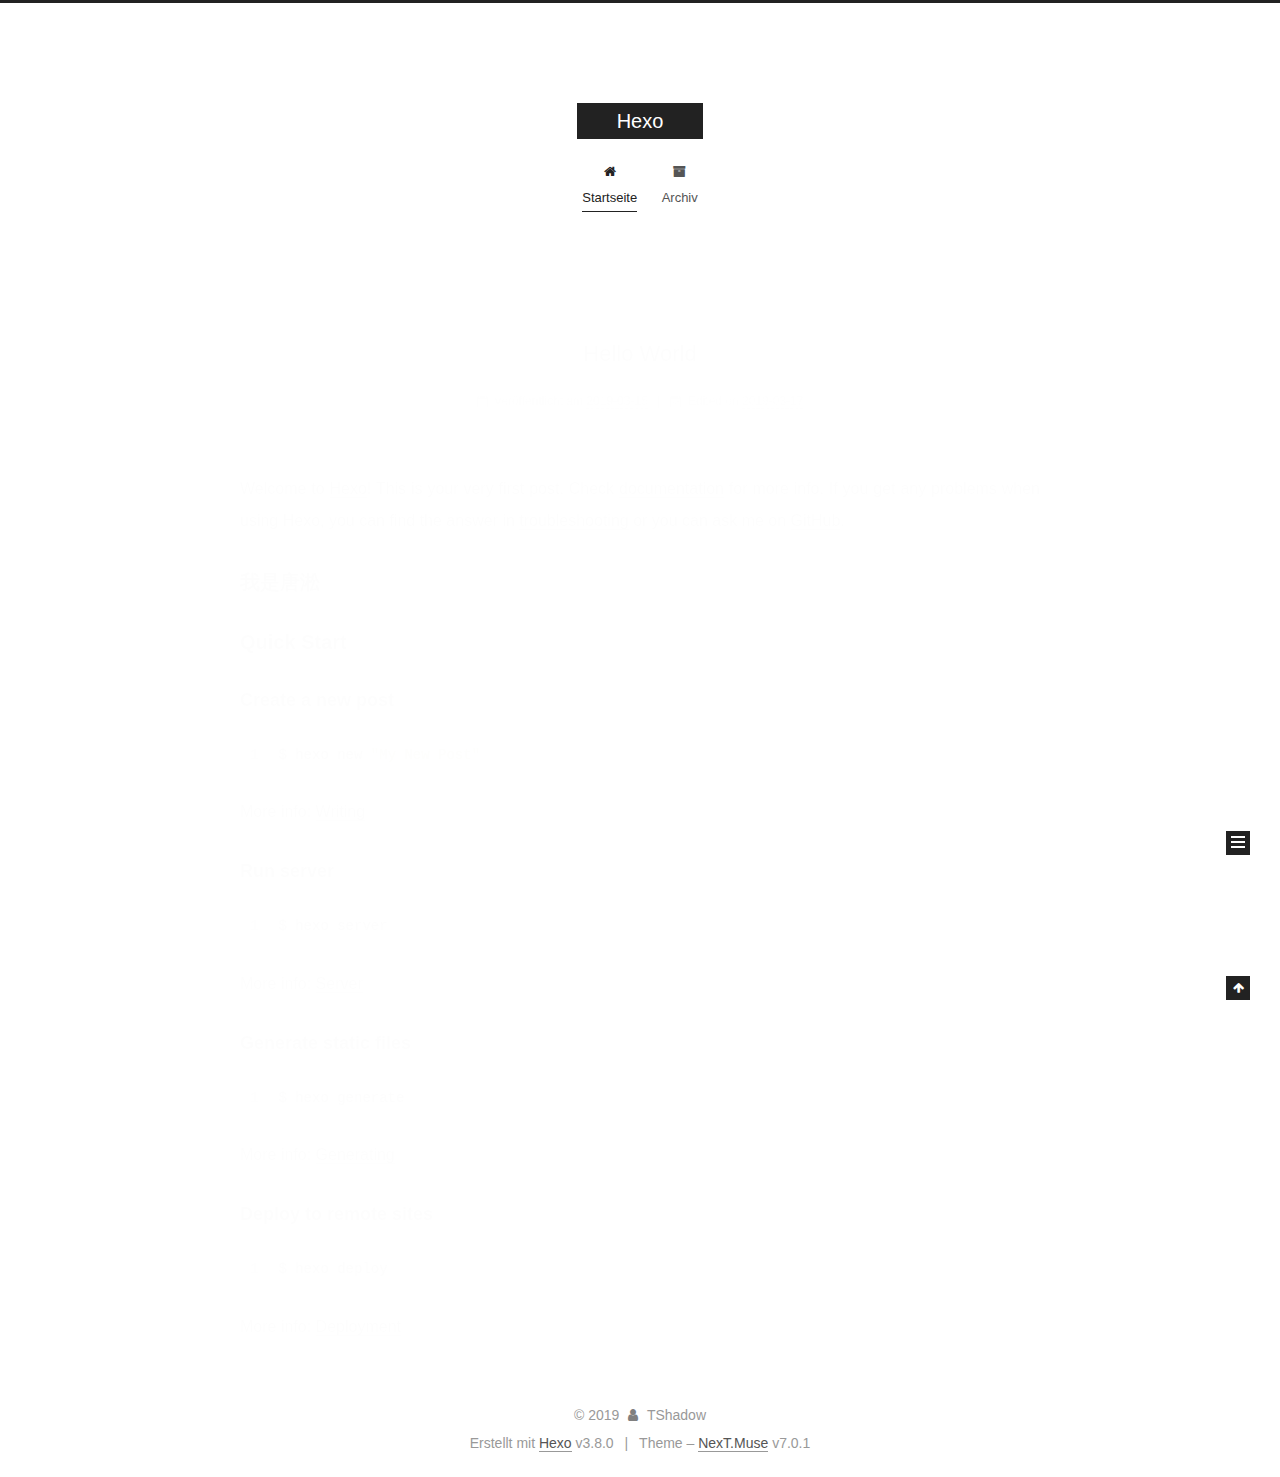
==== commit c48eeb5a: "Site updated: 2019-03-18 14:03:41" ====
--- a/index.html
+++ b/index.html
@@ -14,7 +14,7 @@
   
 
 
-<html class="theme-next gemini use-motion" lang>
+<html class="theme-next muse use-motion" lang>
 <head><meta name="generator" content="Hexo 3.8.0">
   <meta charset="UTF-8">
 <meta http-equiv="X-UA-Compatible" content="IE=edge">
@@ -72,7 +72,7 @@
   var NexT = window.NexT || {};
   var CONFIG = {
     root: '/',
-    scheme: 'Gemini',
+    scheme: 'Muse',
     version: '7.0.1',
     sidebar: {"position":"left","display":"post","offset":12,"b2t":false,"scrollpercent":false,"onmobile":false,"dimmer":false},
     fancybox: false,
@@ -243,6 +243,9 @@
   
 
   
+    
+
+  
 
   
 </nav>
@@ -262,9 +265,6 @@
     <main id="main" class="main">
       <div class="main-inner">
         <div class="content-wrap">
-          
-            
-
           
           <div id="content" class="content">
             
@@ -539,7 +539,7 @@
 
 
 
-  <div class="theme-info">Theme – <a href="https://theme-next.org" class="theme-link" rel="noopener" target="_blank">NexT.Gemini</a> v7.0.1</div>
+  <div class="theme-info">Theme – <a href="https://theme-next.org" class="theme-link" rel="noopener" target="_blank">NexT.Muse</a> v7.0.1</div>
 
 
 
@@ -627,10 +627,7 @@
   
 
 
-  <script src="/js/src/affix.js?v=7.0.1"></script>
-
-  <script src="/js/src/schemes/pisces.js?v=7.0.1"></script>
-
+  <script src="/js/src/schemes/muse.js?v=7.0.1"></script>
 
 
 
--- a/css/main.css
+++ b/css/main.css
@@ -189,7 +189,7 @@
   font-size: 14px;
   line-height: 2;
   color: #555;
-  background: #eee;
+  background: #fff;
 }
 @media (max-width: 767px) {
   body {
@@ -487,30 +487,30 @@
 .header-inner {
   margin: 0 auto;
   padding: 100px 0 70px;
-  width: calc(100% - 20px);
+  width: 700px;
 }
 @media (min-width: 1200px) {
   .container .header-inner {
-    width: 1160px;
+    width: 800px;
   }
 }
 @media (min-width: 1600px) {
   .container .header-inner {
-    width: 73%;
+    width: 900px;
   }
 }
 .main-inner {
   margin: 0 auto;
-  width: calc(100% - 20px);
+  width: 700px;
 }
 @media (min-width: 1200px) {
   .container .main-inner {
-    width: 1160px;
+    width: 800px;
   }
 }
 @media (min-width: 1600px) {
   .container .main-inner {
-    width: 73%;
+    width: 900px;
   }
 }
 .footer {
@@ -519,16 +519,16 @@
 .footer-inner {
   box-sizing: border-box;
   margin: 0px auto;
-  width: calc(100% - 20px);
+  width: 700px;
 }
 @media (min-width: 1200px) {
   .container .footer-inner {
-    width: 1160px;
+    width: 800px;
   }
 }
 @media (min-width: 1600px) {
   .container .footer-inner {
-    width: 73%;
+    width: 900px;
   }
 }
 pre,
@@ -987,11 +987,11 @@
   display: inline-block;
   padding: 0 20px;
   font-size: 14px;
-  color: #555;
-  background: #fff;
-  border: 2px solid #555;
+  color: #fff;
+  background: #222;
+  border: 2px solid #222;
   text-decoration: none;
-  border-radius: 2px;
+  border-radius: 0;
   transition-property: background-color;
   transition-duration: 0.2s;
   transition-timing-function: ease-in-out;
@@ -1000,8 +1000,8 @@
 }
 .btn:hover {
   border-color: #222;
-  color: #fff;
-  background: #222;
+  color: #222;
+  background: #fff;
 }
 .btn +.btn {
   margin: 0 0 8px 8px;
@@ -1116,7 +1116,7 @@
   width: 24px;
   background: #222;
   font-size: 12px;
-  opacity: 0.6;
+  opacity: 1;
   color: #fff;
   cursor: pointer;
   text-align: center;
@@ -1137,7 +1137,7 @@
   }
 }
 .back-to-top.back-to-top-on {
-  bottom: 30px;
+  bottom: 19px;
 }
 .header {
   background: transparent;
@@ -1186,7 +1186,7 @@
 .site-subtitle {
   margin-top: 10px;
   font-size: 13px;
-  color: #ddd;
+  color: #999;
 }
 .use-motion .brand {
   opacity: 0;
@@ -1804,21 +1804,21 @@
   display: block;
   margin: 0 auto;
   padding: 2px;
-  max-width: 120px;
+  max-width: 96px;
   height: auto;
-  border: 1px solid #eee;
+  border: 2px solid #333;
   opacity: 1;
 }
 .site-author-name {
-  margin: 0;
+  margin: 5px 0 0;
   text-align: center;
-  color: #222;
-  font-weight: 600;
+  color: #f5f5f5;
+  font-weight: normal;
 }
 .site-description {
-  margin-top: 0;
+  margin-top: 5px;
   text-align: center;
-  font-size: 13px;
+  font-size: 14px;
   color: #999;
 }
 .site-state {
@@ -1830,7 +1830,7 @@
 .site-state-item {
   display: inline-block;
   padding: 0 15px;
-  border-left: 1px solid #eee;
+  border-left: 1px solid #333;
 }
 .site-state-item:first-child {
   border-left: none;
@@ -1843,11 +1843,11 @@
   text-align: center;
   color: inherit;
   font-weight: 600;
-  font-size: 16px;
+  font-size: 18px;
 }
 .site-state-item-name {
   font-size: 13px;
-  color: #999;
+  color: inherit;
 }
 .feed-link {
   margin-top: 20px;
@@ -1891,7 +1891,7 @@
   width: 4px;
   height: 4px;
   border-radius: 50%;
-  background: #ffffd7;
+  background: #82e769;
 }
 .links-of-blogroll {
   font-size: 13px;
@@ -1930,7 +1930,7 @@
   color: #555;
 }
 .sidebar-nav li:hover {
-  color: #fc6423;
+  color: #f5f5f5;
 }
 .page-post-detail .sidebar-nav-toc {
   padding: 0 5px;
@@ -1939,11 +1939,11 @@
   margin-left: 10px;
 }
 .sidebar-nav .sidebar-nav-active {
-  color: #fc6423;
-  border-bottom-color: #fc6423;
+  color: #87daff;
+  border-bottom-color: #87daff;
 }
 .sidebar-nav .sidebar-nav-active:hover {
-  color: #fc6423;
+  color: #87daff;
 }
 .sidebar-panel {
   display: none;
@@ -1976,12 +1976,12 @@
   transition-timing-function: ease-in-out;
   transition-delay: 0s;
   transition-property: all;
-  color: #666;
+  color: #999;
+  border-bottom-color: #555;
+}
+.post-toc ol a:hover {
+  color: #ccc;
   border-bottom-color: #ccc;
-}
-.post-toc ol a:hover {
-  color: #000;
-  border-bottom-color: #000;
 }
 .post-toc .nav-item {
   overflow: hidden;
@@ -2002,14 +2002,14 @@
   display: block;
 }
 .post-toc .nav .active > a {
-  color: #fc6423;
-  border-bottom-color: #fc6423;
+  color: #87daff;
+  border-bottom-color: #87daff;
 }
 .post-toc .nav .active-current > a {
-  color: #fc6423;
+  color: #87daff;
 }
 .post-toc .nav .active-current > a:hover {
-  color: #fc6423;
+  color: #87daff;
 }
 .footer {
   font-size: 14px;
@@ -2501,7 +2501,7 @@
   }
 }
 .page-post-detail .sidebar-toggle-line {
-  background: #fc6423;
+  background: #87daff;
 }
 .page-post-detail .comments {
   overflow: hidden;
@@ -2524,649 +2524,114 @@
 ul.breadcrumb li+li:last-child {
   font-weight: bold;
 }
-.header {
-  position: relative;
-  margin: 0 auto;
-  width: calc(100% - 20px);
-}
-@media (min-width: 1200px) {
-  .header {
-    width: 1160px;
-  }
-}
-@media (min-width: 1600px) {
-  .header {
-    width: 73%;
-  }
-}
-@media (min-width: 768px) and (max-width: 991px) {
-  .header {
-    width: auto;
-  }
-}
-@media (max-width: 767px) {
-  .header {
-    width: auto;
-  }
-}
-.header-inner {
-  position: absolute;
-  top: 0;
-  overflow: hidden;
-  padding: 0;
-  width: 240px;
-  background: #fff;
-  box-shadow: 0 2px 2px 0 rgba(0,0,0,0.12), 0 3px 1px -2px rgba(0,0,0,0.06), 0 1px 5px 0 rgba(0,0,0,0.12);
-  border-radius: initial;
-}
-@media (min-width: 1200px) {
-  .container .header-inner {
-    width: 240px;
-  }
-}
-@media (min-width: 768px) and (max-width: 991px) {
-  .header-inner {
-    position: relative;
-    width: auto;
-    border-radius: initial;
-  }
-}
-@media (max-width: 767px) {
-  .header-inner {
-    position: relative;
-    width: auto;
-    border-radius: initial;
-  }
-}
-.main:before,
-.main:after {
-  content: " ";
-  display: table;
-}
-.main:after {
-  clear: both;
-}
-@media (min-width: 768px) and (max-width: 991px) {
-  .container .main-inner {
-    width: auto;
-  }
-}
-@media (max-width: 767px) {
-  .container .main-inner {
-    width: auto;
-  }
-}
-.content-wrap {
-  float: right;
-  box-sizing: border-box;
-  padding: 40px;
-  width: calc(100% - 252px);
-  background: #fff;
-  min-height: 700px;
-  box-shadow: 0 2px 2px 0 rgba(0,0,0,0.12), 0 3px 1px -2px rgba(0,0,0,0.06), 0 1px 5px 0 rgba(0,0,0,0.12);
-  border-radius: initial;
-}
-@media (min-width: 768px) and (max-width: 991px) {
-  .content-wrap {
-    width: 100%;
-    padding: 20px;
-    border-radius: initial;
-  }
-}
-@media (max-width: 767px) {
-  .content-wrap {
-    width: 100%;
-    padding: 20px;
-    min-height: auto;
-    border-radius: initial;
-  }
-}
-.sidebar {
-  position: static;
-  float: left;
-  margin-left: -100%;
-  width: 240px;
-  background: #eee;
-  box-shadow: none;
-}
-@media (min-width: 768px) and (max-width: 991px) {
-  .sidebar {
-    display: none;
-  }
-}
-@media (max-width: 767px) {
-  .sidebar {
-    display: none;
-  }
-}
-.sidebar-toggle {
-  display: none;
-}
-.footer-inner {
-  padding-left: 260px;
-}
-@media (min-width: 768px) and (max-width: 991px) {
+@media (max-width: 767px) {
+  .header-inner,
+  .container .main-inner,
   .footer-inner {
     width: auto;
-    padding-left: 0 !important;
-    padding-right: 0 !important;
-  }
-}
-@media (max-width: 767px) {
-  .footer-inner {
-    width: auto;
-    padding-left: 0 !important;
-    padding-right: 0 !important;
-  }
-}
-.sidebar-position-right .header-inner {
-  right: 0;
-}
-.sidebar-position-right .content-wrap {
-  float: left;
-}
-.sidebar-position-right .sidebar {
-  float: right;
-}
-.sidebar-position-right .footer-inner {
-  padding-left: 0;
-  padding-right: 260px;
-}
-.site-brand-wrapper {
-  position: relative;
-}
-.site-meta {
-  padding: 20px 0;
-  color: #fff;
-  background: #222;
-}
-@media (min-width: 768px) and (max-width: 991px) {
-  .site-meta {
-    box-shadow: 0 0 16px rgba(0,0,0,0.5);
-  }
-}
-@media (max-width: 767px) {
-  .site-meta {
-    box-shadow: 0 0 16px rgba(0,0,0,0.5);
-  }
-}
-.brand {
-  padding: 0;
+  }
+}
+embed {
+  display: block;
+  margin: 0px auto 25px auto;
+}
+.custom-logo .site-meta-headline {
+  text-align: center;
+}
+.custom-logo .brand {
   background: none;
 }
-.brand:hover {
-  color: #fff;
-}
-.site-subtitle {
-  margin: 10px 10px 0;
-  font-weight: initial;
+.custom-logo .site-title {
+  margin: 10px auto 0;
+  font-size: 24px;
+  color: #222;
+}
+.custom-logo .site-title a {
+  border: none;
 }
 .custom-logo-image {
-  margin-top: 20px;
-}
-@media (min-width: 768px) and (max-width: 991px) {
-  .custom-logo-image {
-    display: none;
-  }
-}
-@media (max-width: 767px) {
-  .custom-logo-image {
-    display: none;
-  }
-}
-.site-search form {
-  display: none;
-}
-.site-nav {
-  border-top: none;
-}
-@media (min-width: 768px) and (max-width: 991px) {
+  margin: 0 auto;
+  padding: 5px;
+  max-width: 150px;
+  background: #fff;
+}
+@media (max-width: 767px) {
   .site-nav {
-    display: none !important;
-  }
-}
-@media (min-width: 768px) and (max-width: 991px) {
-  .site-nav-on {
-    display: block !important;
+    position: absolute;
+    left: 0;
+    top: 52px;
+    margin: 0;
+    width: 100%;
+    padding: 0;
+    background: #fff;
+    border-bottom: 1px solid #ddd;
+    z-index: 1030;
+  }
+}
+@media (max-width: 767px) {
+  .menu {
+    text-align: left;
   }
 }
 .menu-item-active a,
 .menu .menu-item a:hover,
 .menu .menu-item span.exturl:hover {
-  background: #f9f9f9;
-  border-bottom-color: #fff;
-}
-.menu-item-active a:after,
-.menu .menu-item a:hover:after,
-.menu .menu-item span.exturl:hover:after {
-  content: " ";
-  position: absolute;
-  top: 50%;
-  margin-top: -3px;
-  right: 15px;
-  width: 6px;
-  height: 6px;
-  border-radius: 50%;
-  background-color: #bbb;
-}
-.menu .menu-item {
-  display: block;
-  margin: 0;
-}
-.menu .menu-item a,
-.menu .menu-item span.exturl {
-  position: relative;
-  box-sizing: border-box;
-  padding: 5px 20px;
-  text-align: left;
-  line-height: inherit;
-  transition-property: background-color;
-  transition-duration: 0.2s;
-  transition-timing-function: ease-in-out;
-  transition-delay: 0s;
+  border-bottom-color: #222 !important;
+  color: #222;
+}
+@media (max-width: 767px) {
+  .menu-item-active a,
+  .menu .menu-item a:hover,
+  .menu .menu-item span.exturl:hover {
+    border-bottom: 1px dotted #ddd !important;
+  }
+}
+@media (max-width: 767px) {
+  .menu .menu-item {
+    display: block;
+    margin: 0 10px;
+    vertical-align: top;
+  }
+}
+.menu .menu-item .badge {
+  display: inline-block;
+  padding: 1px 4px;
+  margin-left: 5px;
+  font-weight: 700;
+  line-height: 1;
+  text-align: center;
+  white-space: nowrap;
+  background-color: #eee;
+}
+@media (max-width: 767px) {
+  .menu .menu-item .badge {
+    float: right;
+    margin: 0.35em 0 0 0;
+  }
+}
+@media (max-width: 767px) {
+  .menu .menu-item br {
+    display: none;
+  }
+}
+@media (max-width: 767px) {
+  .menu .menu-item a,
+  .menu .menu-item span.exturl {
+    padding: 5px 10px;
+  }
 }
 @media (hover: none) {
   .menu .menu-item a:hover,
   .menu .menu-item span.exturl:hover {
-    background: none;
-  }
-}
-.menu .menu-item .badge {
-  display: inline-block;
-  padding: 2px 5px;
-  font-weight: 700;
-  line-height: 1;
-  color: #fff;
-  text-align: center;
-  white-space: nowrap;
-  vertical-align: middle;
-  background-color: #ccc;
-  border-radius: 10px;
-  float: right;
-  margin: 0.35em 0 0 0;
-  text-shadow: 1px 1px 0px rgba(0,0,0,0.1);
-}
-.menu .menu-item br {
+    border-bottom-color: transparent !important;
+  }
+}
+.menu .menu-item .fa {
+  margin-right: 0;
+}
+.site-search form {
   display: none;
 }
-.btn-bar {
-  background-color: #fff;
-}
-.site-nav-toggle {
-  left: 20px;
-  top: 50%;
-  -webkit-transform: translateY(-50%);
-  -webkit-transform: translateY(-50%);
-  -moz-transform: translateY(-50%);
-  -ms-transform: translateY(-50%);
-  -o-transform: translateY(-50%);
-  transform: translateY(-50%);
-}
-@media (min-width: 768px) and (max-width: 991px) {
-  .site-nav-toggle {
-    display: block;
-  }
-}
-.sub-menu {
-  margin: 0;
-  padding: 6px 0;
-  background: #fff !important;
-  border-bottom: 1px solid #ddd;
-}
-.sub-menu .menu-item {
-  display: inline-block !important;
-}
-.sub-menu .menu-item a,
-.sub-menu .menu-item span.exturl {
-  padding: initial !important;
-  margin: 5px 10px;
-}
-.sub-menu .menu-item a:hover,
-.sub-menu .menu-item span.exturl:hover {
-  background: initial !important;
-  color: #fc6423;
-}
-.sub-menu .menu-item-active a {
-  background: #fff !important;
-  color: #fc6423;
-  border-bottom-color: #fc6423;
-}
-.sub-menu .menu-item-active a:hover {
-  background: #fff !important;
-  border-bottom-color: #fc6423;
-}
-.sub-menu .menu-item-active a:after {
-  content: initial;
-}
-.use-motion .sidebar .motion-element {
-  opacity: 1;
-}
-.sidebar {
-  right: auto;
-  bottom: auto;
-  -webkit-transform: none;
-}
-.sidebar-inner {
-  box-sizing: border-box;
-  width: 240px;
-  color: #555;
-  background: #fff;
-  box-shadow: 0 2px 2px 0 rgba(0,0,0,0.12), 0 3px 1px -2px rgba(0,0,0,0.06), 0 1px 5px 0 rgba(0,0,0,0.12), 0 -1px 0.5px 0 rgba(0,0,0,0.09);
-  border-radius: initial;
-  opacity: 0;
-}
-.sidebar-inner.affix {
-  position: fixed;
-  top: 12px;
-}
-.sidebar-inner.affix-bottom {
-  position: absolute;
-}
-.site-overview {
-  text-align: left;
-}
-.site-author:before,
-.site-author:after {
-  content: " ";
-  display: table;
-}
-.site-author:after {
-  clear: both;
-}
-.sidebar a,
-.sidebar span.exturl {
-  color: #555;
-}
-.sidebar a:hover,
-.sidebar span.exturl:hover {
-  color: #222;
-}
-.site-state-item {
-  padding: 0 10px;
-}
-.links-of-author-item a:before,
-.links-of-author-item span.exturl:before {
-  display: none;
-}
-.links-of-author-item a,
-.links-of-author-item span.exturl {
-  border-bottom: none;
-  text-decoration: underline;
-}
-.feed-link {
-  border-top: 1px dotted #ccc;
-  border-bottom: 1px dotted #ccc;
-  text-align: center;
-}
-.feed-link a {
-  display: block;
-  color: #fc6423;
-  border: none;
-}
-.feed-link a:hover {
-  background: none;
-  color: #e34603;
-}
-.feed-link a:hover i {
-  color: #e34603;
-}
-.links-of-author {
-  display: flex;
-  flex-wrap: wrap;
-  justify-content: center;
-}
-.links-of-author span.exturl {
-  font-size: 13px;
-}
-.links-of-author-item {
-  margin: 5px 0 0;
-  width: 50%;
-}
-.links-of-author-item a,
-.links-of-author-item .exturl {
-  max-width: 216px;
-  box-sizing: border-box;
-  display: inline-block;
-  margin-right: 0;
-  margin-bottom: 0;
-  padding: 0 5px;
-  overflow: hidden;
-  white-space: nowrap;
-  text-overflow: ellipsis;
-}
-.links-of-author-item a,
-.links-of-author-item span.exturl {
-  display: block;
-  text-decoration: none;
-}
-.links-of-author-item a:hover,
-.links-of-author-item span.exturl:hover {
-  border-radius: 4px;
-  background: #eee;
-}
-.links-of-author-item .fa {
-  margin-right: 2px;
-  font-size: 16px;
-}
-.links-of-author-item .fa-globe {
-  font-size: 15px;
-}
-.links-of-blogroll {
-  text-align: center;
-  margin-top: 20px;
-  padding: 3px 0 0;
-  border-top: 1px dotted #ccc;
-}
-.links-of-blogroll-title {
-  margin-top: 0;
-}
-.links-of-blogroll-item {
-  padding: 0;
-}
-.links-of-blogroll-inline:before,
-.links-of-blogroll-inline:after {
-  content: " ";
-  display: table;
-}
-.links-of-blogroll-inline:after {
-  clear: both;
-}
 .links-of-blogroll-inline .links-of-blogroll-item {
-  margin: 5px 0 0;
-  width: 50%;
-  display: inline-block;
-  width: unset;
-}
-.links-of-blogroll-inline .links-of-blogroll-item a,
-.links-of-blogroll-inline .links-of-blogroll-item .exturl {
-  max-width: 216px;
-  box-sizing: border-box;
-  display: inline-block;
-  margin-right: 0;
-  margin-bottom: 0;
-  padding: 0 5px;
-  overflow: hidden;
-  white-space: nowrap;
-  text-overflow: ellipsis;
-}
-.content-wrap {
-  padding: initial;
-  background: initial;
-  box-shadow: initial;
-  border-radius: initial;
-}
-.post-block {
-  padding: 40px;
-  background: #fff;
-  box-shadow: 0 2px 2px 0 rgba(0,0,0,0.12), 0 3px 1px -2px rgba(0,0,0,0.06), 0 1px 5px 0 rgba(0,0,0,0.12);
-  border-radius: initial;
-}
-#posts > article + article .post-block {
-  margin-top: 12px;
-  box-shadow: 0 2px 2px 0 rgba(0,0,0,0.12), 0 3px 1px -2px rgba(0,0,0,0.06), 0 1px 5px 0 rgba(0,0,0,0.12), 0 -1px 0.5px 0 rgba(0,0,0,0.09);
-  border-radius: initial;
-}
-.comments {
-  padding: 40px;
-  margin: auto;
-  margin-top: 12px;
-  background: #fff;
-  box-shadow: 0 2px 2px 0 rgba(0,0,0,0.12), 0 3px 1px -2px rgba(0,0,0,0.06), 0 1px 5px 0 rgba(0,0,0,0.12), 0 -1px 0.5px 0 rgba(0,0,0,0.09);
-  border-radius: initial;
-}
-.posts-expand {
-  padding-top: initial;
-}
-.post-nav-divider {
-  width: 4%;
-}
-.post-nav-item {
-  width: 48%;
-}
-.post-eof,
-.post-spread {
-  display: none !important;
-}
-.pagination {
-  margin: 12px 0 0;
-  border-top: initial;
-  background: #fff;
-  box-shadow: 0 2px 2px 0 rgba(0,0,0,0.12), 0 3px 1px -2px rgba(0,0,0,0.06), 0 1px 5px 0 rgba(0,0,0,0.12), 0 -1px 0.5px 0 rgba(0,0,0,0.09);
-  border-radius: initial;
-  padding: 10px 0 10px;
-}
-.pagination .prev,
-.pagination .next,
-.pagination .page-number {
-  margin-bottom: initial;
-  top: initial;
-}
-.main {
-  padding-bottom: initial;
-}
-.footer {
-  bottom: auto;
-}
-.sub-menu {
-  border-bottom: initial !important;
-  box-shadow: 0 2px 2px 0 rgba(0,0,0,0.12), 0 3px 1px -2px rgba(0,0,0,0.06), 0 1px 5px 0 rgba(0,0,0,0.12);
-}
-.sub-menu+ #content > #posts .post-block {
-  box-shadow: 0 2px 2px 0 rgba(0,0,0,0.12), 0 3px 1px -2px rgba(0,0,0,0.06), 0 1px 5px 0 rgba(0,0,0,0.12), 0 -1px 0.5px 0 rgba(0,0,0,0.09);
-  margin-top: 12px;
-}
-@media (min-width: 768px) and (max-width: 991px) {
-  .sub-menu+ #content > #posts .post-block {
-    margin-top: 10px;
-  }
-}
-@media (max-width: 767px) {
-  .sub-menu+ #content > #posts .post-block {
-    margin-top: 8px;
-  }
-}
-.post-header h1,
-.post-header h2 {
-  margin: initial;
-}
-.posts-expand .post-title-link {
-  line-height: inherit;
-}
-.posts-expand .post-title {
-  font-size: 1.7em;
-}
-.post-body h1 {
-  font-size: 1.6em;
-  border-bottom: 1px solid #eee;
-}
-.post-body h1 code {
-  font-size: 1em;
-}
-.post-body h2 {
-  font-size: 1.45em;
-  border-bottom: 1px solid #eee;
-}
-.post-body h2 code {
-  font-size: 1em;
-}
-.post-body h3 {
-  font-size: 1.3em;
-  border-bottom: 1px dotted #eee;
-}
-.post-body h3 code {
-  font-size: 1em;
-}
-.post-body h4 {
-  font-size: 1.2em;
-}
-.post-body h4 code {
-  font-size: 1em;
-}
-.post-body h5 {
-  font-size: 1.07em;
-}
-.post-body h5 code {
-  font-size: 1em;
-}
-.post-body h6 {
-  font-size: 1.03em;
-}
-.post-body h6 code {
-  font-size: 1em;
-}
-@media (min-width: 768px) and (max-width: 991px) {
-  .content-wrap {
-    padding: 10px;
-  }
-  .posts-expand {
-    margin: initial;
-  }
-  .posts-expand .post-button {
-    margin-top: 20px;
-  }
-  .post-block {
-    padding: 20px;
-    box-shadow: 0 2px 2px 0 rgba(0,0,0,0.12), 0 3px 1px -2px rgba(0,0,0,0.06), 0 1px 5px 0 rgba(0,0,0,0.12), 0 -1px 0.5px 0 rgba(0,0,0,0.09);
-    border-radius: initial;
-  }
-  #posts > article + article .post-block {
-    margin-top: 10px;
-  }
-  .comments {
-    margin-top: 10px;
-    padding: 10px 20px;
-  }
-  .pagination {
-    margin: 10px 0 0;
-  }
-}
-@media (max-width: 767px) {
-  .content-wrap {
-    padding: 8px;
-  }
-  .posts-expand {
-    margin: initial;
-  }
-  .posts-expand .post-button {
-    margin: 12px 0px;
-  }
-  .posts-expand img {
-    padding: initial !important;
-  }
-  .post-block {
-    padding: 12px;
-    min-height: auto;
-    box-shadow: 0 2px 2px 0 rgba(0,0,0,0.12), 0 3px 1px -2px rgba(0,0,0,0.06), 0 1px 5px 0 rgba(0,0,0,0.12), 0 -1px 0.5px 0 rgba(0,0,0,0.09);
-    border-radius: initial;
-  }
-  #posts > article + article .post-block {
-    margin-top: 8px;
-  }
-  .comments {
-    margin-top: 8px;
-    padding: 0 12px;
-  }
-  .pagination {
-    margin: 8px 0 0;
-  }
-}
+  display: inline-block;
+}
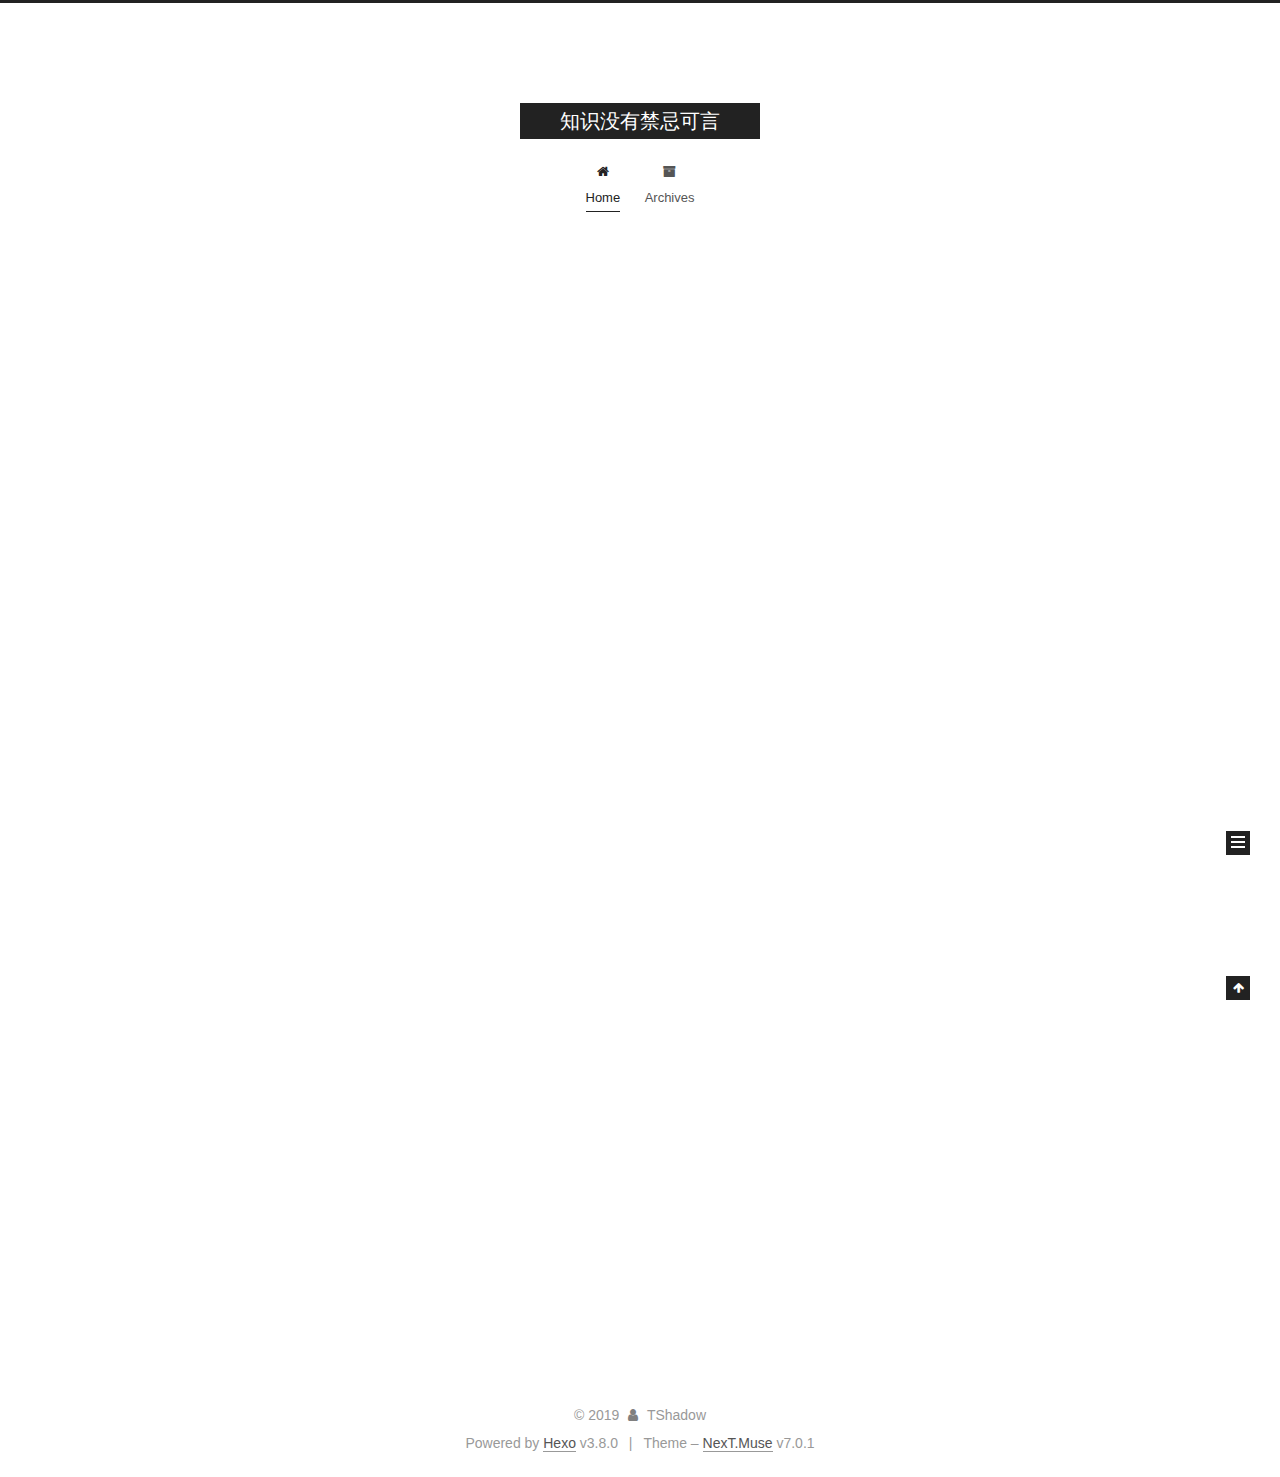
==== commit ad76924e: "Site updated: 2019-03-18 21:49:09" ====
--- a/index.html
+++ b/index.html
@@ -97,12 +97,12 @@
 
 
   <meta property="og:type" content="website">
-<meta property="og:title" content="Hexo">
+<meta property="og:title" content="知识没有禁忌可言">
 <meta property="og:url" content="https://ShadowK666.github.io/index.html">
-<meta property="og:site_name" content="Hexo">
+<meta property="og:site_name" content="知识没有禁忌可言">
 <meta property="og:locale" content="default">
 <meta name="twitter:card" content="summary">
-<meta name="twitter:title" content="Hexo">
+<meta name="twitter:title" content="知识没有禁忌可言">
 
 
 
@@ -119,7 +119,7 @@
   };
 </script>
 
-  <title>Hexo</title>
+  <title>知识没有禁忌可言</title>
   
 
 
@@ -179,7 +179,7 @@
     <div class="custom-logo-site-title">
       <a href="/" class="brand" rel="start">
         <span class="logo-line-before"><i></i></span>
-        <span class="site-title">Hexo</span>
+        <span class="site-title">知识没有禁忌可言</span>
         <span class="logo-line-after"><i></i></span>
       </a>
     </div>
@@ -216,7 +216,7 @@
 
     
 
-    <a href="/" rel="section"><i class="menu-item-icon fa fa-fw fa-home"></i> <br>Startseite</a>
+    <a href="/" rel="section"><i class="menu-item-icon fa fa-fw fa-home"></i> <br>Home</a>
 
   </li>
         
@@ -233,7 +233,7 @@
 
     
 
-    <a href="/archives/" rel="section"><i class="menu-item-icon fa fa-fw fa-archive"></i> <br>Archiv</a>
+    <a href="/archives/" rel="section"><i class="menu-item-icon fa fa-fw fa-archive"></i> <br>Archives</a>
 
   </li>
 
@@ -294,7 +294,7 @@
     </span>
 
     <span hidden itemprop="publisher" itemscope itemtype="http://schema.org/Organization">
-      <meta itemprop="name" content="Hexo">
+      <meta itemprop="name" content="知识没有禁忌可言">
     </span>
 
     
@@ -323,14 +323,14 @@
                 <i class="fa fa-calendar-o"></i>
               </span>
               
-                <span class="post-meta-item-text">Veröffentlicht am</span>
-              
-
-              
-                
-              
-
-              <time title="Post created: 2019-03-15 18:58:43" itemprop="dateCreated datePublished" datetime="2019-03-15T18:58:43+08:00">2019-03-15</time>
+                <span class="post-meta-item-text">Posted on</span>
+              
+
+              
+                
+              
+
+              <time title="Created: 2019-03-15 18:58:43" itemprop="dateCreated datePublished" datetime="2019-03-15T18:58:43+08:00">2019-03-15</time>
             
 
             
@@ -347,7 +347,7 @@
                 
                   <span class="post-meta-item-text">Edited on</span>
                 
-                <time title="Updated at: 2019-03-17 22:09:42" itemprop="dateModified" datetime="2019-03-17T22:09:42+08:00">2019-03-17</time>
+                <time title="Modified: 2019-03-17 22:09:42" itemprop="dateModified" datetime="2019-03-17T22:09:42+08:00">2019-03-17</time>
               
             
           </span>
@@ -476,7 +476,7 @@
                   <a href="/archives/">
                 
                     <span class="site-state-item-count">1</span>
-                    <span class="site-state-item-name">Artikel</span>
+                    <span class="site-state-item-name">posts</span>
                   </a>
                 </div>
               
@@ -531,7 +531,7 @@
 </div>
 
 
-  <div class="powered-by">Erstellt mit  <a href="https://hexo.io" class="theme-link" rel="noopener" target="_blank">Hexo</a> v3.8.0</div>
+  <div class="powered-by">Powered by <a href="https://hexo.io" class="theme-link" rel="noopener" target="_blank">Hexo</a> v3.8.0</div>
 
 
 
--- a/css/main.css
+++ b/css/main.css
@@ -1891,7 +1891,7 @@
   width: 4px;
   height: 4px;
   border-radius: 50%;
-  background: #82e769;
+  background: #ffff47;
 }
 .links-of-blogroll {
   font-size: 13px;
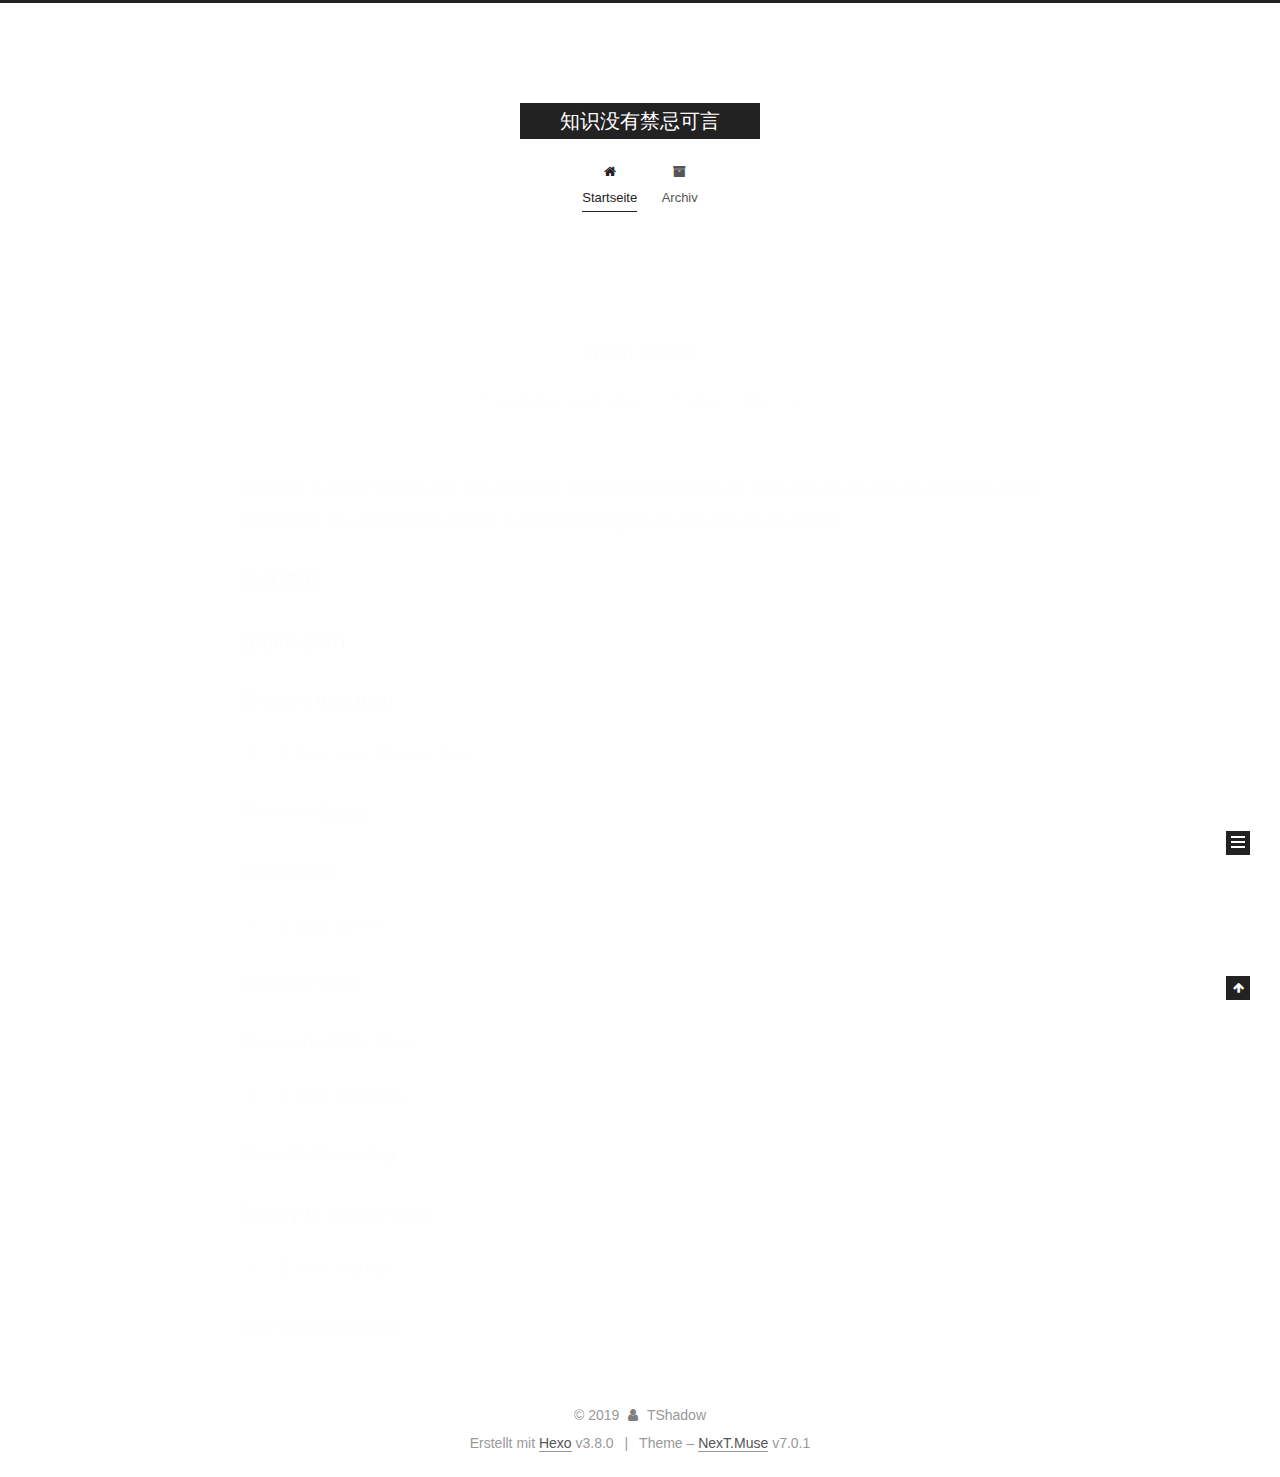
==== commit 854b457b: "Site updated: 2019-03-19 11:28:26" ====
--- a/index.html
+++ b/index.html
@@ -216,7 +216,7 @@
 
     
 
-    <a href="/" rel="section"><i class="menu-item-icon fa fa-fw fa-home"></i> <br>Home</a>
+    <a href="/" rel="section"><i class="menu-item-icon fa fa-fw fa-home"></i> <br>Startseite</a>
 
   </li>
         
@@ -233,7 +233,7 @@
 
     
 
-    <a href="/archives/" rel="section"><i class="menu-item-icon fa fa-fw fa-archive"></i> <br>Archives</a>
+    <a href="/archives/" rel="section"><i class="menu-item-icon fa fa-fw fa-archive"></i> <br>Archiv</a>
 
   </li>
 
@@ -323,14 +323,14 @@
                 <i class="fa fa-calendar-o"></i>
               </span>
               
-                <span class="post-meta-item-text">Posted on</span>
-              
-
-              
-                
-              
-
-              <time title="Created: 2019-03-15 18:58:43" itemprop="dateCreated datePublished" datetime="2019-03-15T18:58:43+08:00">2019-03-15</time>
+                <span class="post-meta-item-text">Veröffentlicht am</span>
+              
+
+              
+                
+              
+
+              <time title="Post created: 2019-03-15 18:58:43" itemprop="dateCreated datePublished" datetime="2019-03-15T18:58:43+08:00">2019-03-15</time>
             
 
             
@@ -347,7 +347,7 @@
                 
                   <span class="post-meta-item-text">Edited on</span>
                 
-                <time title="Modified: 2019-03-17 22:09:42" itemprop="dateModified" datetime="2019-03-17T22:09:42+08:00">2019-03-17</time>
+                <time title="Updated at: 2019-03-17 22:09:42" itemprop="dateModified" datetime="2019-03-17T22:09:42+08:00">2019-03-17</time>
               
             
           </span>
@@ -476,7 +476,7 @@
                   <a href="/archives/">
                 
                     <span class="site-state-item-count">1</span>
-                    <span class="site-state-item-name">posts</span>
+                    <span class="site-state-item-name">Artikel</span>
                   </a>
                 </div>
               
@@ -531,7 +531,7 @@
 </div>
 
 
-  <div class="powered-by">Powered by <a href="https://hexo.io" class="theme-link" rel="noopener" target="_blank">Hexo</a> v3.8.0</div>
+  <div class="powered-by">Erstellt mit  <a href="https://hexo.io" class="theme-link" rel="noopener" target="_blank">Hexo</a> v3.8.0</div>
 
 
 
--- a/css/main.css
+++ b/css/main.css
@@ -1891,7 +1891,7 @@
   width: 4px;
   height: 4px;
   border-radius: 50%;
-  background: #ffff47;
+  background: #ffe518;
 }
 .links-of-blogroll {
   font-size: 13px;
